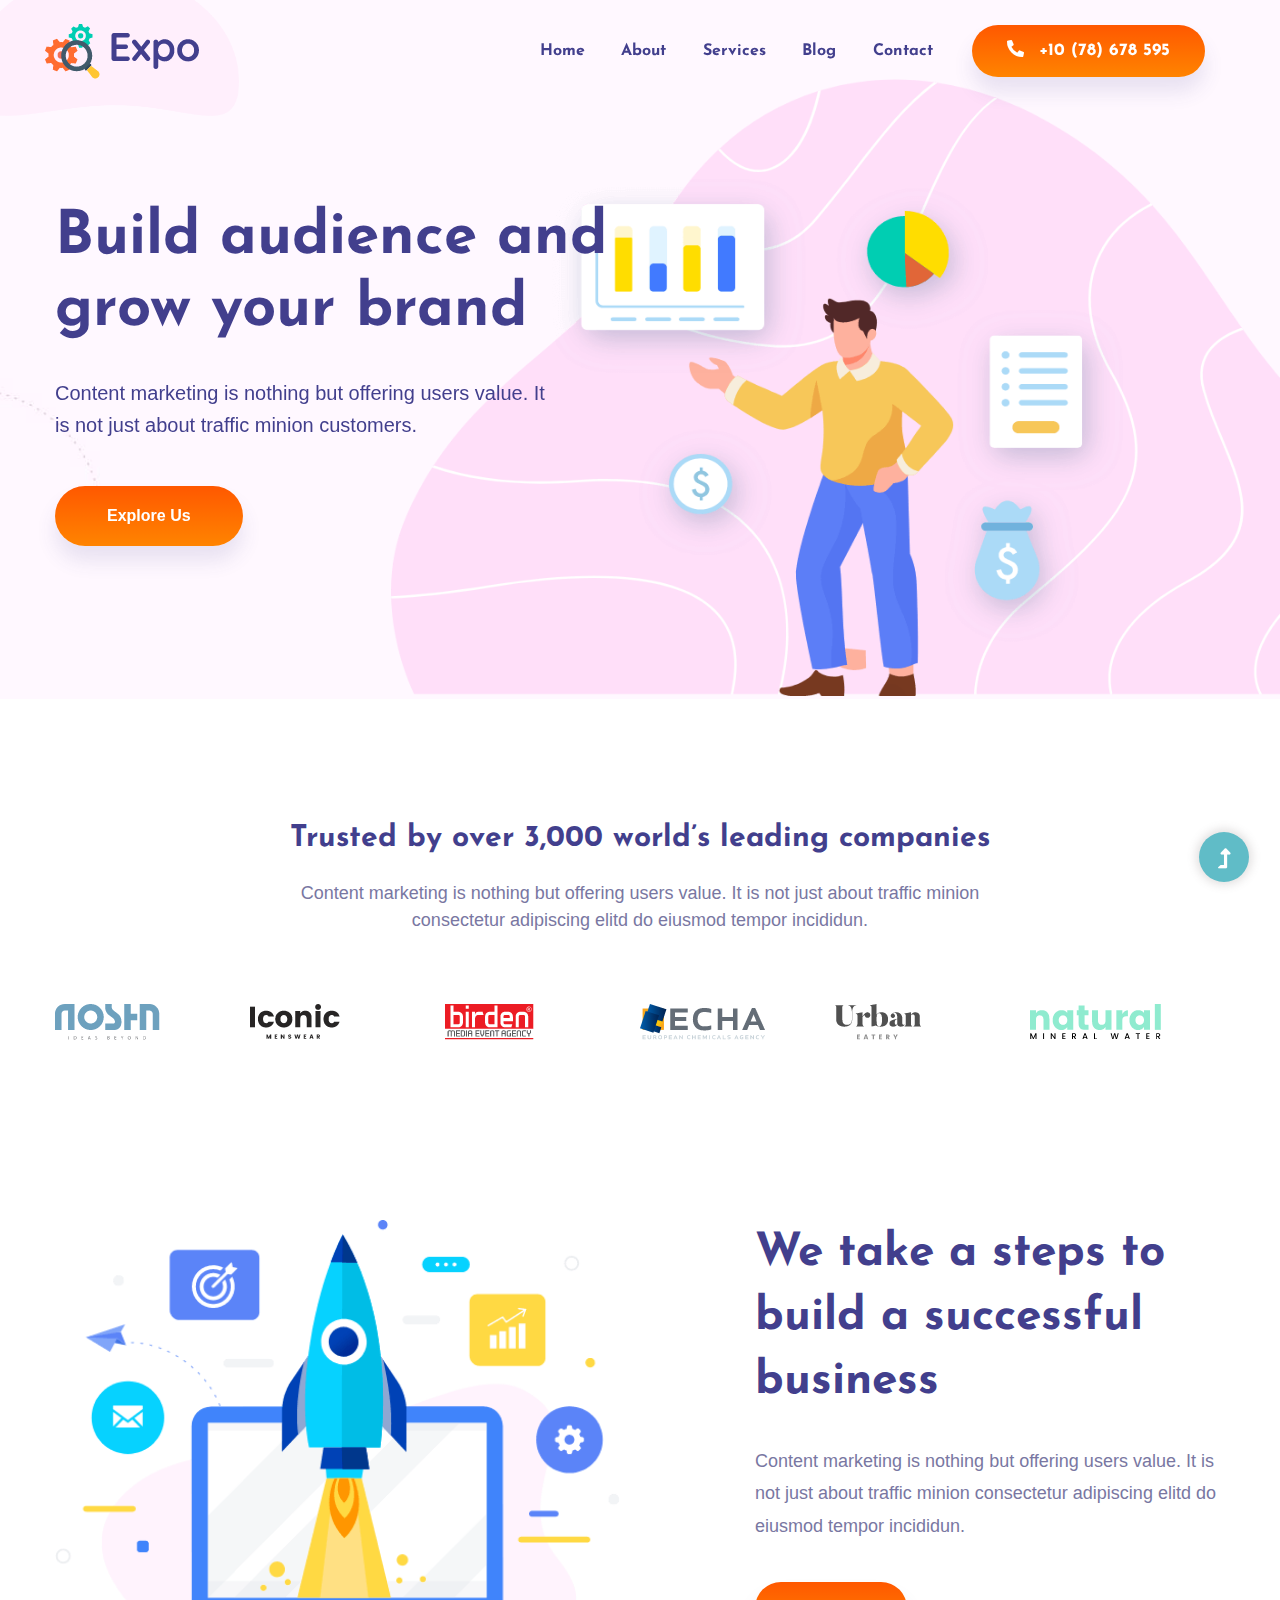
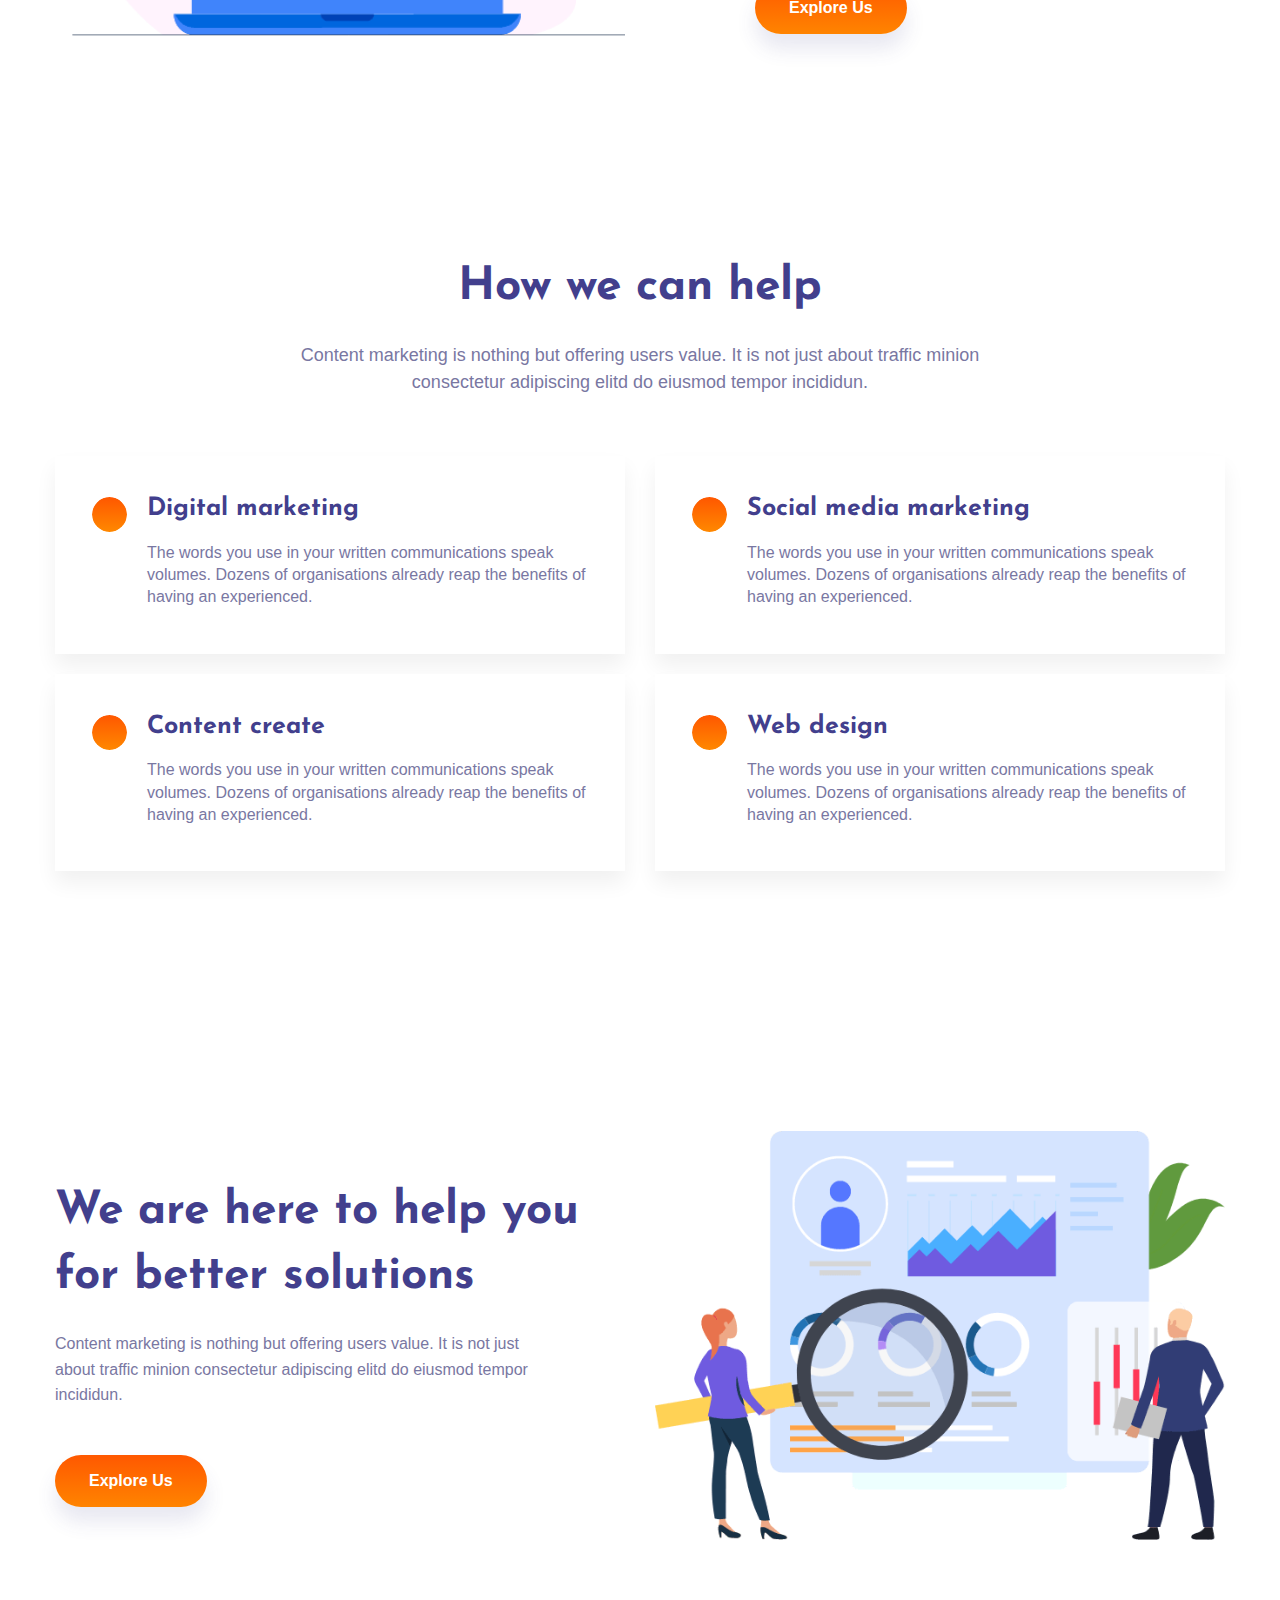
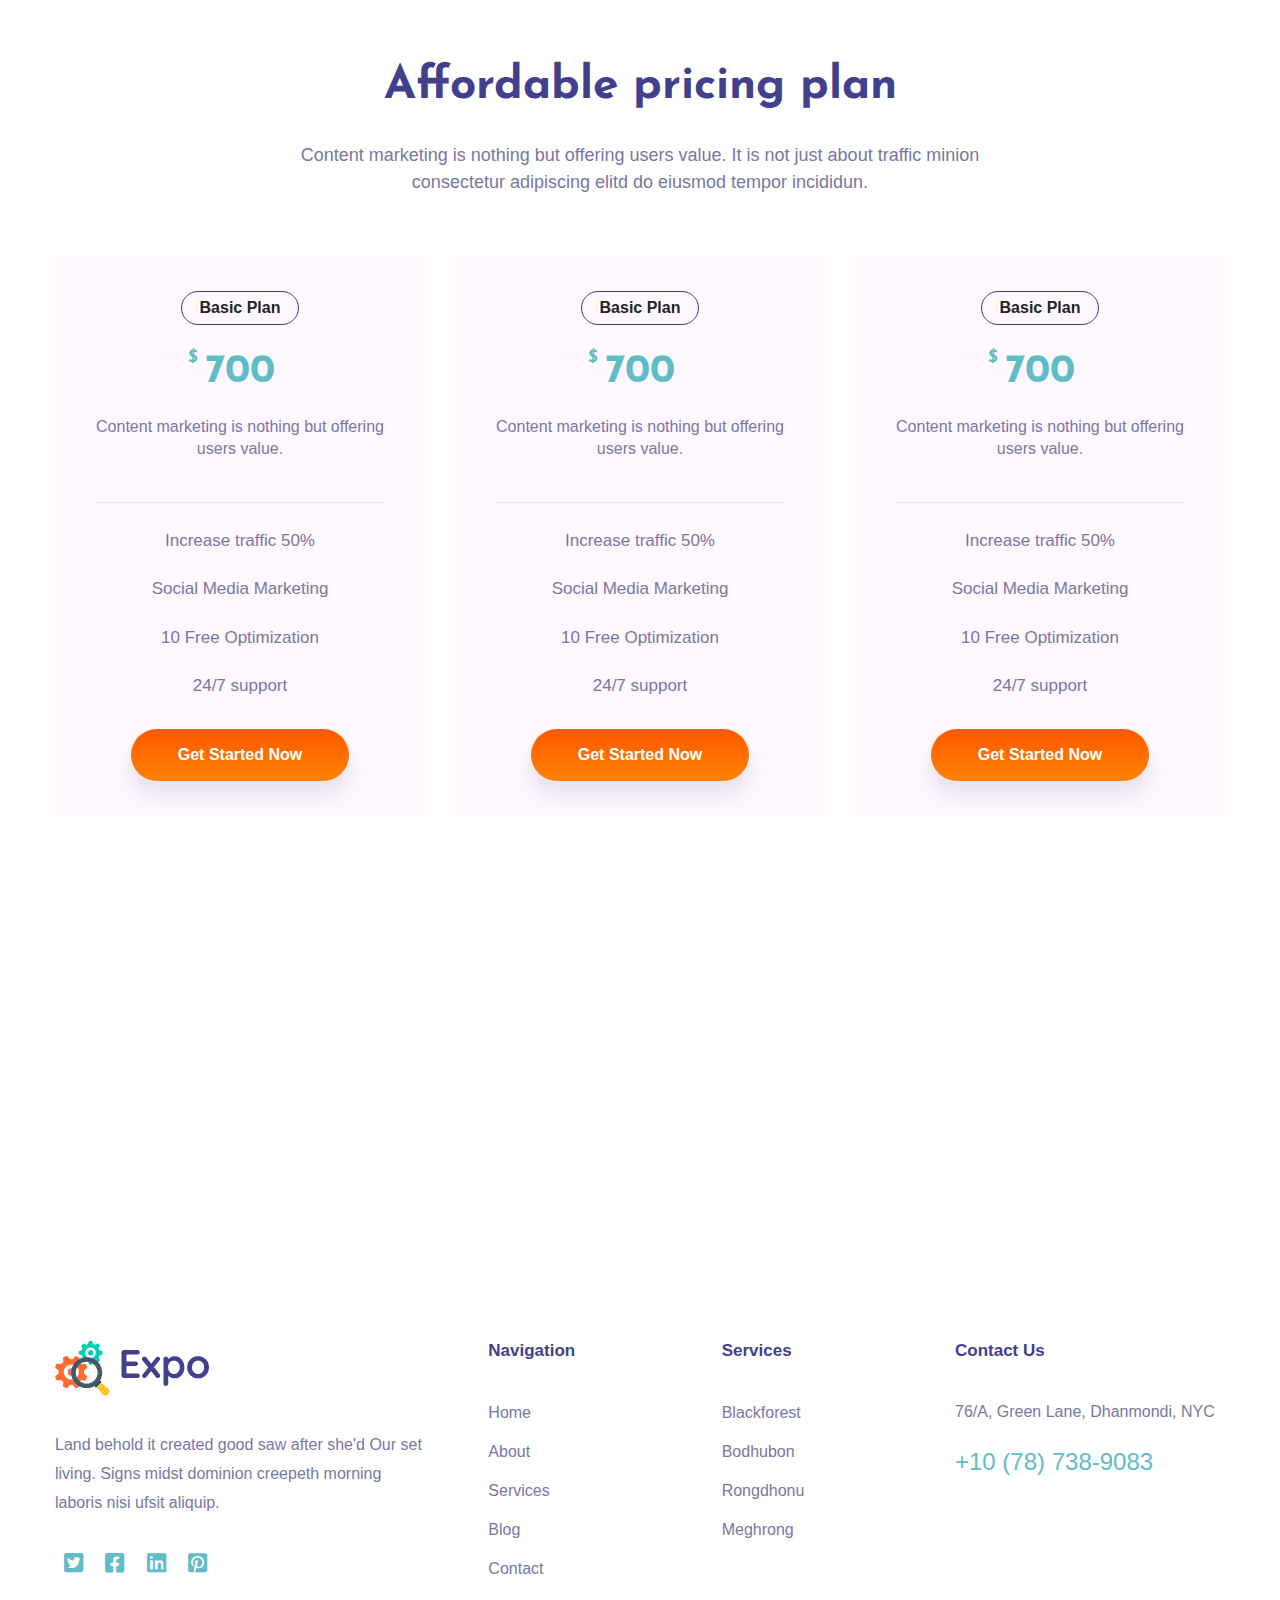
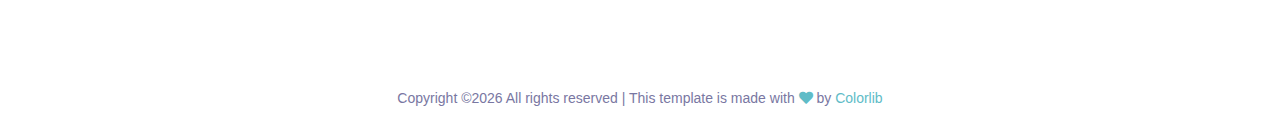
==== index.html @ b97eb723 "A7" ====
<!doctype html>
<html class="no-js" lang="zxx">

<!-- Mirrored from preview.colorlib.com/theme/expo/ by HTTrack Website Copier/3.x [XR&CO'2014], Sat, 12 Nov 2022 08:12:15 GMT -->
<head>
<meta charset="utf-8">
<meta http-equiv="x-ua-compatible" content="ie=edge">
<title>SEO HTML-5 Template</title>
<meta name="description" content="">
<meta name="viewport" content="width=device-width, initial-scale=1">
<link rel="manifest" href="site.html">
<link rel="shortcut icon" type="image/x-icon" href="assets/img/favicon.ico">

<link rel="stylesheet" href="assets/css/bootstrap.min.css">
<link rel="stylesheet" href="assets/css/owl.carousel.min.css">
<link rel="stylesheet" href="assets/css/slicknav.css">
<link rel="stylesheet" href="assets/css/animate.min.css">
<link rel="stylesheet" href="assets/css/magnific-popup.css">
<link rel="stylesheet" href="assets/css/fontawesome-all.min.css">
<link rel="stylesheet" href="assets/css/themify-icons.css">
<link rel="stylesheet" href="assets/css/slick.css">
<link rel="stylesheet" href="assets/css/nice-select.css">
<link rel="stylesheet" href="assets/css/style.css">
<script nonce="38a68545-60ed-4ebf-915b-8619ce684c89">(function(w,d){!function(e,f,g,h){e.zarazData=e.zarazData||{};e.zarazData.executed=[];e.zaraz={deferred:[],listeners:[]};e.zaraz.q=[];e.zaraz._f=function(i){return function(){var j=Array.prototype.slice.call(arguments);e.zaraz.q.push({m:i,a:j})}};for(const k of["track","set","debug"])e.zaraz[k]=e.zaraz._f(k);e.zaraz.init=()=>{var l=f.getElementsByTagName(h)[0],m=f.createElement(h),n=f.getElementsByTagName("title")[0];n&&(e.zarazData.t=f.getElementsByTagName("title")[0].text);e.zarazData.x=Math.random();e.zarazData.w=e.screen.width;e.zarazData.h=e.screen.height;e.zarazData.j=e.innerHeight;e.zarazData.e=e.innerWidth;e.zarazData.l=e.location.href;e.zarazData.r=f.referrer;e.zarazData.k=e.screen.colorDepth;e.zarazData.n=f.characterSet;e.zarazData.o=(new Date).getTimezoneOffset();if(e.dataLayer)for(const r of Object.entries(Object.entries(dataLayer).reduce(((s,t)=>({...s[1],...t[1]})))))zaraz.set(r[0],r[1],{scope:"page"});e.zarazData.q=[];for(;e.zaraz.q.length;){const u=e.zaraz.q.shift();e.zarazData.q.push(u)}m.defer=!0;for(const v of[localStorage,sessionStorage])Object.keys(v||{}).filter((x=>x.startsWith("_zaraz_"))).forEach((w=>{try{e.zarazData["z_"+w.slice(7)]=JSON.parse(v.getItem(w))}catch{e.zarazData["z_"+w.slice(7)]=v.getItem(w)}}));m.referrerPolicy="origin";m.src="../../cdn-cgi/zaraz/sd0d9.js?z="+btoa(encodeURIComponent(JSON.stringify(e.zarazData)));l.parentNode.insertBefore(m,l)};["complete","interactive"].includes(f.readyState)?zaraz.init():e.addEventListener("DOMContentLoaded",zaraz.init)}(w,d,0,"script");})(window,document);</script></head>
<body>
<header>
<div class="header-area header-transparent">
<div class="main-header header-sticky">
<div class="container-fluid">
<div class="row align-items-center">

<div class="col-xl-2 col-lg-2">
<div class="logo">
<a href="index-2.html"><img src="assets/img/logo/logo.png" alt=""></a>
</div>
</div>
<div class="col-xl-10 col-lg-10">
<div class="menu-wrapper d-flex align-items-center justify-content-end">

<div class="main-menu d-none d-lg-block">
<nav>
<ul id="navigation">
<li><a href="index-2.html">Home</a></li>
<li><a href="about.html">About</a></li>
<li><a href="services.html">Services</a></li>
<li><a href="#">Blog</a>
<ul class="submenu">
<li><a href="blog.html">Blog</a></li>
<li><a href="blog_details.html">Blog Details</a></li>
<li><a href="elements.html">Element</a></li>
</ul>
</li>
<li><a href="contact.html">Contact</a></li>

<li class="button-header">
<a href="#" class="header-btn"> <i class="fas fa-phone-alt"></i> +10 (78) 678 595</a>
</li>
</ul>
</nav>
</div>
</div>
</div>

<div class="col-12">
<div class="mobile_menu d-block d-lg-none"></div>
</div>
</div>
</div>
</div>
</div>
</header>
<main>

<div class="slider-area position-relative slider-bg1">
<div class="slider-active">

<div class="single-slider slider-height d-flex align-items-center">
<div class="container">
<div class="row">
<div class="col-xl-6 col-lg-7 col-md-8 col-sm-9">
<div class="hero__caption">
<h1 data-animation="fadeInUp" data-delay="0.2s">Build audience and grow your brand</h1>
<p data-animation="fadeInUp" data-delay="0.4s">Content marketing is nothing but offering users value.
It is not just about traffic minion customers.</p>
<a href="#" class="btn_10 hero-btn" data-animation="fadeInUp" data-delay="0.7s">Explore Us</a>
</div>
</div>
</div>
</div>
</div>
</div>
<div class="hero-img">
<img src="assets/img/hero/hero-img.png" alt="">
</div>
<div class="hero-shape">
<img src="assets/img/gallery/hero-shape.png" alt="">
</div>
</div>


<div class="brand-area section-padding">
<div class="container">
<div class="row justify-content-center">
<div class="col-xl-8 col-lg-9 ">

<div class="section-tittle section-tittle2  text-center mb-70">
<h2>Trusted by over 3,000 world’s leading companies</h2>
<p>Content marketing is nothing but offering users value. It is not just about traffic minion consectetur adipiscing elitd do eiusmod tempor incididun.</p>
</div>
</div>
</div>
</div>
<div class="container">
<div class="brand-active brand-border">
<div class="single-brand">
<img src="assets/img/gallery/brand1.png" alt="">
</div>
<div class="single-brand">
<img src="assets/img/gallery/brand2.png" alt="">
</div>
<div class="single-brand">
<img src="assets/img/gallery/brand3.png" alt="">
</div>
<div class="single-brand">
<img src="assets/img/gallery/brand4.png" alt="">
</div>
<div class="single-brand">
<img src="assets/img/gallery/brand5.png" alt="">
</div>
<div class="single-brand">
<img src="assets/img/gallery/brand6.png" alt="">
</div>
<div class="single-brand">
<img src="assets/img/gallery/brand4.png" alt="">
</div>
</div>
</div>
</div>


<div class="support-company-area top-padding2">
<div class="container">
<div class="row align-items-center justify-content-between">
<div class="col-xl-6 col-lg-6 col-md-10">
<div class="support-location-img">
<img src="assets/img/gallery/about.png" alt="">
</div>
</div>
<div class="col-xl-5 col-lg-6 col-md-10">
<div class="right-caption">

<div class="section-tittle  mb-30">
<h2>We take a steps to build a successful business</h2>
</div>
<div class="support-caption">
<p class="mb-40">Content marketing is nothing but offering users value. It
is not just about traffic minion consectetur adipiscing
elitd do eiusmod tempor incididun.</p>
<a href="about.html" class="btn_10">Explore Us</a>
</div>
</div>
</div>
</div>
</div>
</div>


<div class="feature-area section-img-bg2" data-background="assets/img/gallery/section_bg01.png">
<div class="container">
<div class="row align-items-center justify-content-center">
<div class="col-xl-8 col-lg-9 col-md-10 ">
<div class="section-tittle  text-center mb-60">
<h2>How we can help</h2>
<p>Content marketing is nothing but offering users value. It is not just about traffic minion consectetur adipiscing elitd do eiusmod tempor incididun.</p>
</div>
</div>
</div>
<div class="row">
<div class="col-xl-6 col-lg-6 col-md-6">
<div class="single-offers mb-20">
<div class="offers-cap">
<img src="assets/img/icon/check.svg" alt="">
<h3><a href="#">Digital marketing</a></h3>
<p>The words you use in your written communications speak volumes. Dozens of organisations already reap the
benefits of having an experienced.</p>
</div>
</div>
</div>
<div class="col-xl-6 col-lg-6 col-md-6">
<div class="single-offers mb-20">
<div class="offers-cap">
<img src="assets/img/icon/check.svg" alt="">
<h3><a href="#">Social media marketing</a></h3>
<p>The words you use in your written communications speak volumes. Dozens of organisations already reap the
benefits of having an experienced.</p>
</div>
</div>
</div>
<div class="col-xl-6 col-lg-6 col-md-6">
<div class="single-offers mb-20">
<div class="offers-cap">
<img src="assets/img/icon/check.svg" alt="">
<h3><a href="#">Content create</a></h3>
<p>The words you use in your written communications speak volumes. Dozens of organisations already reap the
benefits of having an experienced.</p>
</div>
</div>
</div>
<div class="col-xl-6 col-lg-6 col-md-6">
<div class="single-offers mb-20">
<div class="offers-cap">
<img src="assets/img/icon/check.svg" alt="">
<h3><a href="#">Web design</a></h3>
<p>The words you use in your written communications speak volumes. Dozens of organisations already reap the
benefits of having an experienced.</p>
</div>
</div>
</div>
</div>
</div>
</div>


<section class="project-us pb-padding section-padding">
<div class="container">
<div class="row align-items-center">
<div class="col-xl-6 col-lg-6 col-md-10">
<div class="project-caption">

<div class="section-tittle  mb-20">
<h2>We are here to help you for better solutions</h2>
</div>
<p class="project-cap-top">Content marketing is nothing but offering users value. It
is not just about traffic minion consectetur adipiscing
elitd do eiusmod tempor incididun. </p>
<a href="#" class="btn_10">Explore Us</a>
</div>
</div>
<div class="col-xl-6 col-lg-6 col-md-10 col-sm-10">
<div class="project-right-cap">
<div class="project-right-img">
<img src="assets/img/gallery/about2.png" alt="">
</div>
</div>
</div>
</div>
</div>
</section>


<section class="pricing-card-area fix bottom-padding">
<div class="container">
<div class="row justify-content-center">
<div class="col-xl-8 col-lg-7 col-md-10">
<div class="section-tittle  text-center mb-60">
<h2>Affordable pricing plan</h2>
<p>Content marketing is nothing but offering users value. It is not just about traffic minion consectetur adipiscing elitd do eiusmod tempor incididun.</p>
</div>
</div>
</div>
<div class="row">
<div class="col-xl-4 col-lg-4 col-md-6 col-sm-10">
<div class="single-card text-center mb-30">
<div class="card-top">
<span>Basic Plan</span>
</div>
<div class="card-mid">
<h4><span>$</span> 700</h4>
<p>Content marketing is nothing but offering users value.</p>
</div>
<div class="card-bottom">
<ul>
<li>Increase traffic 50%</li>
 <li>Social Media Marketing</li>
<li>10 Free Optimization</li>
<li> 24/7 support</li>
</ul>
<a href="#" class="btn_10 get-btn">Get Started Now</a>
</div>
</div>
</div>
<div class="col-xl-4 col-lg-4 col-md-6 col-sm-10">
<div class="single-card text-center mb-30">
<div class="card-top">
<span>Basic Plan</span>
</div>
<div class="card-mid">
<h4><span>$</span> 700</h4>
<p>Content marketing is nothing but offering users value.</p>
</div>
<div class="card-bottom">
<ul>
<li>Increase traffic 50%</li>
<li>Social Media Marketing</li>
<li>10 Free Optimization</li>
<li> 24/7 support</li>
</ul>
<a href="#" class="btn_10 get-btn">Get Started Now</a>
</div>
</div>
</div>
<div class="col-xl-4 col-lg-4 col-md-6 col-sm-10">
<div class="single-card text-center mb-30">
<div class="card-top">
<span>Basic Plan</span>
</div>
<div class="card-mid">
<h4><span>$</span> 700</h4>
<p>Content marketing is nothing but offering users value.</p>
</div>
<div class="card-bottom">
<ul>
<li>Increase traffic 50%</li>
<li>Social Media Marketing</li>
<li>10 Free Optimization</li>
<li> 24/7 support</li>
</ul>
<a href="#" class="btn_10 get-btn">Get Started Now</a>
</div>
</div>
</div>
</div>
</div>
</section>


<section class="wantToWork-area w-padding section-img-bg2" data-background="assets/img/gallery/section_bg02.jpg">
<div class="container">
<div class="row align-items-center justify-content-between">
<div class="col-xl-8 col-lg-9 col-md-8">
<div class="wants-wrapper">
<div class="wantToWork-caption wantToWork-caption2">
<h2>Let's talk about your project </h2>
<p>Content marketing is nothing but offering users value. It is not just about traffic minion
consectetur adipiscing elitd do eiusmod tempor incididun.</p>
</div>
</div>
</div>
<div class="col-xl-3 col-lg-3 col-md-4">
<a href="#" class="border-btn border-btn2 wantToWork-btn f-right">Start Talking</a>
</div>
</div>
</div>
</section>

</main>
<footer>
<div class="footer-wrapper">
<div class="footer-area footer-padding">
<div class="container">
<div class="row justify-content-between">
<div class="col-xl-4 col-lg-4 col-md-6 col-sm-8">
<div class="single-footer-caption mb-50">
<div class="single-footer-caption mb-30">

<div class="footer-logo mb-35">
<a href="index-2.html"><img src="assets/img/logo/logo2_footer.png" alt=""></a>
</div>
<div class="footer-tittle">
<div class="footer-pera">
<p>Land behold it created good saw after she'd Our set living. Signs midst dominion creepeth morning laboris nisi ufsit aliquip.</p>
</div>

<div class="footer-social">
<a href="#"><i class="fab fa-twitter-square"></i></a>
<a href="https://bit.ly/sai4ull"><i class="fab fa-facebook-square"></i></a>
<a href="#"><i class="fab fa-linkedin"></i></a>
<a href="#"><i class="fab fa-pinterest-square"></i></a>
</div>
</div>
</div>
</div>
</div>
<div class="col-xl-2 col-lg-2 col-md-4 col-sm-6">
<div class="single-footer-caption mb-50">
<div class="footer-tittle">
<h4>Navigation</h4>
<ul>
<li><a href="#">Home</a></li>
<li><a href="#">About</a></li>
<li><a href="#">Services</a></li>
<li><a href="#">Blog</a></li>
<li><a href="#">Contact</a></li>
</ul>
</div>
</div>
</div>
<div class="col-xl-2 col-lg-2 col-md-8 col-sm-6">
<div class="single-footer-caption mb-50">
<div class="footer-tittle">
<h4>Services</h4>
<ul>
<li><a href="#">Blackforest</a></li>
<li><a href="#">Bodhubon</a></li>
<li><a href="#">Rongdhonu</a></li>
<li><a href="#">Meghrong</a></li>
</ul>
</div>
</div>
</div>
<div class="col-xl-3 col-lg-3 col-md-4 col-sm-8">
<div class="single-footer-caption mb-50">
<div class="footer-tittle mb-20">
<h4>Contact Us</h4>
<p>76/A, Green Lane, Dhanmondi, NYC</p>
</div>
<ul class="mb-20">
<li class="number"><a href="#">+10 (78) 738-9083</a></li>
</ul>
</div>
</div>
</div>
</div>
</div>

<div class="footer-bottom-area">
<div class="container">
<div class="footer-border">
<div class="row">
<div class="col-xl-12 ">
<div class="footer-copy-right text-center">
<p>Copyright &copy;<script>document.write(new Date().getFullYear());</script> All rights reserved | This template is made with <i class="fa fa-heart color-danger" aria-hidden="true"></i> by <a href="https://colorlib.com/" target="_blank" rel="nofollow noopener">Colorlib</a></p>
</div>
</div>
</div>
</div>
</div>
</div>
</div>
</footer>

<div id="back-top">
<a title="Go to Top" href="#"> <i class="fas fa-level-up-alt"></i></a>
</div>


<script src="assets/js/vendor/modernizr-3.5.0.min.js"></script>
<script src="assets/js/vendor/jquery-1.12.4.min.js"></script>
<script src="assets/js/popper.min.js"></script>
<script src="assets/js/bootstrap.min.js"></script>

<script src="assets/js/owl.carousel.min.js"></script>
<script src="assets/js/slick.min.js"></script>

<script src="assets/js/wow.min.js"></script>
<script src="assets/js/jquery.magnific-popup.js"></script>
<script src="assets/js/jquery.slicknav.min.js"></script>

<script src="assets/js/jquery.counterup.min.js"></script>
<script src="assets/js/waypoints.min.js"></script>
<script src="assets/js/jquery.nice-select.min.js"></script>

<script src="assets/js/contact.js"></script>
<script src="assets/js/jquery.form.js"></script>
<script src="assets/js/jquery.validate.min.js"></script>
<script src="assets/js/mail-script.js"></script>
<script src="assets/js/jquery.ajaxchimp.min.js"></script>

<script src="assets/js/plugins.js"></script>
<script src="assets/js/main.js"></script>

<script async src="https://www.googletagmanager.com/gtag/js?id=UA-23581568-13"></script>
<script>
  window.dataLayer = window.dataLayer || [];
  function gtag(){dataLayer.push(arguments);}
  gtag('js', new Date());

  gtag('config', 'UA-23581568-13');
</script>
<script defer src="https://static.cloudflareinsights.com/beacon.min.js/vaafb692b2aea4879b33c060e79fe94621666317369993" integrity="sha512-0ahDYl866UMhKuYcW078ScMalXqtFJggm7TmlUtp0UlD4eQk0Ixfnm5ykXKvGJNFjLMoortdseTfsRT8oCfgGA==" data-cf-beacon='{"rayId":"768dcd353a622e04","token":"cd0b4b3a733644fc843ef0b185f98241","version":"2022.11.0","si":100}' crossorigin="anonymous"></script>
</body>

<!-- Mirrored from preview.colorlib.com/theme/expo/ by HTTrack Website Copier/3.x [XR&CO'2014], Sat, 12 Nov 2022 08:12:37 GMT -->
</html>
---- assets/css/themify-icons.css ----
@font-face {
	font-family: 'themify';
	src:url('../fonts/themify9f24.eot?-fvbane');


	src:url('../fonts/themifyd41d.eot?#iefix-fvbane') format('embedded-opentype'),
		url('../fonts/themify9f24.woff?-fvbane') format('woff'),
		url('../fonts/themify9f24.ttf?-fvbane') format('truetype'),
		url('../fonts/themify9f24.svg?-fvbane#themify') format('svg');
	font-weight: normal;
	font-style: normal;
}

[class^="ti-"], [class*=" ti-"] {
	font-family: 'themify';
	speak: none;
	font-style: normal;
	font-weight: normal;
	font-variant: normal;
	text-transform: none;
	line-height: 1;

	/* Better Font Rendering =========== */
	-webkit-font-smoothing: antialiased;
	-moz-osx-font-smoothing: grayscale;
}
.ti-tablet:before {
	content: "\e609";
}
.ti-search:before {
	content: "\e610";
}
.ti-arrow-right:before {
	content: "\e628";
}
.ti-arrow-left:before {
	content: "\e629";
}
.ti-angle-right:before {
	content: "\e649";
}
.ti-angle-left:before {
	content: "\e64a";
}
.ti-arrow-top-right:before {
	content: "\e65a";
}
.ti-arrow-top-left:before {
	content: "\e65b";
}
.ti-home:before {
	content: "\e69b";
}
.ti-email:before {
	content: "\e75a";
}
---- assets/css/nice-select.css ----
.nice-select {
  -webkit-tap-highlight-color: transparent;
  background-color: #fff;
  border-radius: 5px;
  border: solid 1px #e8e8e8;
  box-sizing: border-box;
  clear: both;
  cursor: pointer;
  display: block;
  float: left;
  font-family: inherit;
  font-size: 14px;
  font-weight: normal;
  height: 42px;
  line-height: 40px;
  outline: none;
  padding-left: 18px;
  padding-right: 30px;
  position: relative;
  text-align: left !important;
  -webkit-transition: all 0.2s ease-in-out;
  transition: all 0.2s ease-in-out;
  -webkit-user-select: none;
     -moz-user-select: none;
      -ms-user-select: none;
          user-select: none;
  white-space: nowrap;
  width: auto; }
  .nice-select:hover {
    border-color: #dbdbdb; }
  .nice-select:active, .nice-select.open, .nice-select:focus {
    border-color: #999; }
  .nice-select:after {
    border-bottom: 2px solid #999;
    border-right: 2px solid #999;
    content: '';
    display: block;
    height: 5px;
    margin-top: -4px;
    pointer-events: none;
    position: absolute;
    right: 12px;
    top: 50%;
    -webkit-transform-origin: 66% 66%;
        -ms-transform-origin: 66% 66%;
            transform-origin: 66% 66%;
    -webkit-transform: rotate(45deg);
        -ms-transform: rotate(45deg);
            transform: rotate(45deg);
    -webkit-transition: all 0.15s ease-in-out;
    transition: all 0.15s ease-in-out;
    width: 5px; }
  .nice-select.open:after {
    -webkit-transform: rotate(-135deg);
        -ms-transform: rotate(-135deg);
            transform: rotate(-135deg); }
  .nice-select.open .list {
    opacity: 1;
    pointer-events: auto;
    -webkit-transform: scale(1) translateY(0);
        -ms-transform: scale(1) translateY(0);
            transform: scale(1) translateY(0); }
  .nice-select.disabled {
    border-color: #ededed;
    color: #999;
    pointer-events: none; }
    .nice-select.disabled:after {
      border-color: #cccccc; }
  .nice-select.right {
    float: right; }
    .nice-select.right .list {
      left: auto;
      right: 0; }
  .nice-select.small {
    font-size: 12px;
    height: 36px;
    line-height: 34px; }
    .nice-select.small:after {
      height: 4px;
      width: 4px; }
    .nice-select.small .option {
      line-height: 34px;
      min-height: 34px; }
  .nice-select .list {
    background-color: #fff;
    border-radius: 5px;
    box-shadow: 0 0 0 1px rgba(68, 68, 68, 0.11);
    box-sizing: border-box;
    margin-top: 4px;
    opacity: 0;
    overflow: hidden;
    padding: 0;
    pointer-events: none;
    position: absolute;
    top: 100%;
    left: 0;
    -webkit-transform-origin: 50% 0;
        -ms-transform-origin: 50% 0;
            transform-origin: 50% 0;
    -webkit-transform: scale(0.75) translateY(-21px);
        -ms-transform: scale(0.75) translateY(-21px);
            transform: scale(0.75) translateY(-21px);
    -webkit-transition: all 0.2s cubic-bezier(0.5, 0, 0, 1.25), opacity 0.15s ease-out;
    transition: all 0.2s cubic-bezier(0.5, 0, 0, 1.25), opacity 0.15s ease-out;
    z-index: 9; }
    .nice-select .list:hover .option:not(:hover) {
      background-color: transparent !important; }
  .nice-select .option {
    cursor: pointer;
    font-weight: 400;
    line-height: 40px;
    list-style: none;
    min-height: 40px;
    outline: none;
    padding-left: 18px;
    padding-right: 29px;
    text-align: left;
    -webkit-transition: all 0.2s;
    transition: all 0.2s; }
    .nice-select .option:hover, .nice-select .option.focus, .nice-select .option.selected.focus {
      background-color: #f6f6f6; }
    .nice-select .option.selected {
      font-weight: bold; }
    .nice-select .option.disabled {
      background-color: transparent;
      color: #999;
      cursor: default; }

.no-csspointerevents .nice-select .list {
  display: none; }

.no-csspointerevents .nice-select.open .list {
  display: block; }
---- assets/css/style.css ----
/* Theme Description
-------------------------------------------------

	  Theme Name:
	  Author:
	  Support:
	  Description:
	  Version:
	  
------------------------------------------------- 
*/
/* CSS Index
-------------------------------------------------

	1. Theme default css
	2. header
	3. slider
	4. about-area
	5. features-box
	6. department
	7. team
	8. video-area
	9. counter
	10. footer

-------------------------------------------------
*/
/*--------------- ---- Responsive --------------------------*/
/*-------------   Color Variable  --------------*/
@import url("https://fonts.googleapis.com/css2?family=Josefin+Sans:wght@300;400;500;600;700&amp;family=Roboto:wght@300;400;500;700;900&amp;display=swap");
/* line 38, C:/Users/HP/Desktop/11_November/317.SEO/SEO_Template/assets/scss/_color.scss */

/* line 41, C:/Users/HP/Desktop/11_November/317.SEO/SEO_Template/assets/scss/_color.scss */

/* line 44, C:/Users/HP/Desktop/11_November/317.SEO/SEO_Template/assets/scss/_color.scss */

/*-------------Color include--------------*/
/*-- Background color---*/
/* line 65, C:/Users/HP/Desktop/11_November/317.SEO/SEO_Template/assets/scss/_color.scss */

/* line 68, C:/Users/HP/Desktop/11_November/317.SEO/SEO_Template/assets/scss/_color.scss */

/* line 71, C:/Users/HP/Desktop/11_November/317.SEO/SEO_Template/assets/scss/_color.scss */

/* line 74, C:/Users/HP/Desktop/11_November/317.SEO/SEO_Template/assets/scss/_color.scss */

/* line 77, C:/Users/HP/Desktop/11_November/317.SEO/SEO_Template/assets/scss/_color.scss */

/* line 80, C:/Users/HP/Desktop/11_November/317.SEO/SEO_Template/assets/scss/_color.scss */

/*--- color------*/
/* line 86, C:/Users/HP/Desktop/11_November/317.SEO/SEO_Template/assets/scss/_color.scss */

/* line 89, C:/Users/HP/Desktop/11_November/317.SEO/SEO_Template/assets/scss/_color.scss */

/* line 92, C:/Users/HP/Desktop/11_November/317.SEO/SEO_Template/assets/scss/_color.scss */

/* line 50, C:/Users/HP/Desktop/11_November/317.SEO/SEO_Template/assets/scss/_variables.scss */
.boxed-btn {
  background: #fff;
  color: #60bcc7 !important;
  display: inline-block;
  padding: 18px 44px;
  font-family: "Josefin Sans", sans-serif;
  font-size: 14px;
  font-weight: 400;
  border: 0;
  border: 1px solid #60bcc7;
  letter-spacing: 3px;
  text-align: center;
  color: #60bcc7;
  text-transform: uppercase;
  cursor: pointer;
}

/* line 67, C:/Users/HP/Desktop/11_November/317.SEO/SEO_Template/assets/scss/_variables.scss */
.boxed-btn:hover {
  background: #60bcc7;
  color: #fff !important;
  border: 1px solid #60bcc7;
}

/* line 72, C:/Users/HP/Desktop/11_November/317.SEO/SEO_Template/assets/scss/_variables.scss */
.boxed-btn:focus {
  outline: none;
}

/* line 75, C:/Users/HP/Desktop/11_November/317.SEO/SEO_Template/assets/scss/_variables.scss */

/*--
    - Overlay
------------------------------------------*/
/* line 4, C:/Users/HP/Desktop/11_November/317.SEO/SEO_Template/assets/scss/_overlay.scss */

/* line 9, C:/Users/HP/Desktop/11_November/317.SEO/SEO_Template/assets/scss/_overlay.scss */

/*-- Overlay Opacity --*/
/* line 22, C:/Users/HP/Desktop/11_November/317.SEO/SEO_Template/assets/scss/_overlay.scss */

/* line 27, C:/Users/HP/Desktop/11_November/317.SEO/SEO_Template/assets/scss/_overlay.scss */

/* line 32, C:/Users/HP/Desktop/11_November/317.SEO/SEO_Template/assets/scss/_overlay.scss */

/* line 37, C:/Users/HP/Desktop/11_November/317.SEO/SEO_Template/assets/scss/_overlay.scss */

/* line 42, C:/Users/HP/Desktop/11_November/317.SEO/SEO_Template/assets/scss/_overlay.scss */

/* line 47, C:/Users/HP/Desktop/11_November/317.SEO/SEO_Template/assets/scss/_overlay.scss */

/* line 52, C:/Users/HP/Desktop/11_November/317.SEO/SEO_Template/assets/scss/_overlay.scss */

/* line 57, C:/Users/HP/Desktop/11_November/317.SEO/SEO_Template/assets/scss/_overlay.scss */

/* line 62, C:/Users/HP/Desktop/11_November/317.SEO/SEO_Template/assets/scss/_overlay.scss */

/* 1. Theme default css */
/* line 5, C:/Users/HP/Desktop/11_November/317.SEO/SEO_Template/assets/scss/_common.scss */
body {
  font-family: "Roboto", sans-serif;
  font-weight: normal;
  font-style: normal;
  font-size: 16px;
}

/* line 11, C:/Users/HP/Desktop/11_November/317.SEO/SEO_Template/assets/scss/_common.scss */
h1,
h2,
h3,
h4,
h5,
h6 {
  font-family: "Josefin Sans", sans-serif;
  color: #423F8D;
  margin-top: 0px;
  font-style: normal;
  font-weight: 500;
  text-transform: normal;
}

/* line 25, C:/Users/HP/Desktop/11_November/317.SEO/SEO_Template/assets/scss/_common.scss */
p {
  font-family: "Roboto", sans-serif;
  color: #7977A2;
  font-size: 16px;
  line-height: 30px;
  margin-bottom: 15px;
  font-weight: normal;
  line-height: 1.4;
}

/* line 36, C:/Users/HP/Desktop/11_November/317.SEO/SEO_Template/assets/scss/_common.scss */

/* line 39, C:/Users/HP/Desktop/11_November/317.SEO/SEO_Template/assets/scss/_common.scss */
.f-right {
  float: right;
}

/* line 42, C:/Users/HP/Desktop/11_November/317.SEO/SEO_Template/assets/scss/_common.scss */
.fix {
  overflow: hidden;
}

/* line 45, C:/Users/HP/Desktop/11_November/317.SEO/SEO_Template/assets/scss/_common.scss */
.clear {
  clear: both;
}

/*-- Margin Bottom --*/
/* line 52, C:/Users/HP/Desktop/11_November/317.SEO/SEO_Template/assets/scss/_common.scss */
.mb-5 {
  margin-bottom: 5px;
}

/* line 52, C:/Users/HP/Desktop/11_November/317.SEO/SEO_Template/assets/scss/_common.scss */

/* line 52, C:/Users/HP/Desktop/11_November/317.SEO/SEO_Template/assets/scss/_common.scss */

/* line 52, C:/Users/HP/Desktop/11_November/317.SEO/SEO_Template/assets/scss/_common.scss */
.mb-20 {
  margin-bottom: 20px;
}

/* line 52, C:/Users/HP/Desktop/11_November/317.SEO/SEO_Template/assets/scss/_common.scss */

/* line 52, C:/Users/HP/Desktop/11_November/317.SEO/SEO_Template/assets/scss/_common.scss */
.mb-30 {
  margin-bottom: 30px;
}

/* line 52, C:/Users/HP/Desktop/11_November/317.SEO/SEO_Template/assets/scss/_common.scss */
.mb-35 {
  margin-bottom: 35px;
}

/* line 52, C:/Users/HP/Desktop/11_November/317.SEO/SEO_Template/assets/scss/_common.scss */
.mb-40 {
  margin-bottom: 40px;
}

/* line 52, C:/Users/HP/Desktop/11_November/317.SEO/SEO_Template/assets/scss/_common.scss */

/* line 52, C:/Users/HP/Desktop/11_November/317.SEO/SEO_Template/assets/scss/_common.scss */
.mb-50 {
  margin-bottom: 50px;
}

/* line 52, C:/Users/HP/Desktop/11_November/317.SEO/SEO_Template/assets/scss/_common.scss */

/* line 52, C:/Users/HP/Desktop/11_November/317.SEO/SEO_Template/assets/scss/_common.scss */
.mb-60 {
  margin-bottom: 60px;
}

/* line 52, C:/Users/HP/Desktop/11_November/317.SEO/SEO_Template/assets/scss/_common.scss */

/* line 52, C:/Users/HP/Desktop/11_November/317.SEO/SEO_Template/assets/scss/_common.scss */
.mb-70 {
  margin-bottom: 70px;
}

/* line 52, C:/Users/HP/Desktop/11_November/317.SEO/SEO_Template/assets/scss/_common.scss */

/* line 52, C:/Users/HP/Desktop/11_November/317.SEO/SEO_Template/assets/scss/_common.scss */

/* line 52, C:/Users/HP/Desktop/11_November/317.SEO/SEO_Template/assets/scss/_common.scss */

/* line 52, C:/Users/HP/Desktop/11_November/317.SEO/SEO_Template/assets/scss/_common.scss */

/* line 52, C:/Users/HP/Desktop/11_November/317.SEO/SEO_Template/assets/scss/_common.scss */

/* line 52, C:/Users/HP/Desktop/11_November/317.SEO/SEO_Template/assets/scss/_common.scss */

/* line 52, C:/Users/HP/Desktop/11_November/317.SEO/SEO_Template/assets/scss/_common.scss */

/* line 52, C:/Users/HP/Desktop/11_November/317.SEO/SEO_Template/assets/scss/_common.scss */

/* line 52, C:/Users/HP/Desktop/11_November/317.SEO/SEO_Template/assets/scss/_common.scss */

/* line 52, C:/Users/HP/Desktop/11_November/317.SEO/SEO_Template/assets/scss/_common.scss */

/* line 52, C:/Users/HP/Desktop/11_November/317.SEO/SEO_Template/assets/scss/_common.scss */

/* line 52, C:/Users/HP/Desktop/11_November/317.SEO/SEO_Template/assets/scss/_common.scss */

/* line 52, C:/Users/HP/Desktop/11_November/317.SEO/SEO_Template/assets/scss/_common.scss */

/* line 52, C:/Users/HP/Desktop/11_November/317.SEO/SEO_Template/assets/scss/_common.scss */

/* line 52, C:/Users/HP/Desktop/11_November/317.SEO/SEO_Template/assets/scss/_common.scss */

/* line 52, C:/Users/HP/Desktop/11_November/317.SEO/SEO_Template/assets/scss/_common.scss */

/* line 52, C:/Users/HP/Desktop/11_November/317.SEO/SEO_Template/assets/scss/_common.scss */

/* line 52, C:/Users/HP/Desktop/11_November/317.SEO/SEO_Template/assets/scss/_common.scss */

/* line 52, C:/Users/HP/Desktop/11_November/317.SEO/SEO_Template/assets/scss/_common.scss */

/* line 52, C:/Users/HP/Desktop/11_November/317.SEO/SEO_Template/assets/scss/_common.scss */

/* line 52, C:/Users/HP/Desktop/11_November/317.SEO/SEO_Template/assets/scss/_common.scss */

/* line 52, C:/Users/HP/Desktop/11_November/317.SEO/SEO_Template/assets/scss/_common.scss */

/* line 52, C:/Users/HP/Desktop/11_November/317.SEO/SEO_Template/assets/scss/_common.scss */

/* line 52, C:/Users/HP/Desktop/11_November/317.SEO/SEO_Template/assets/scss/_common.scss */

/* line 52, C:/Users/HP/Desktop/11_November/317.SEO/SEO_Template/assets/scss/_common.scss */

/* line 52, C:/Users/HP/Desktop/11_November/317.SEO/SEO_Template/assets/scss/_common.scss */

/*-- Margin Left --*/
/* line 56, C:/Users/HP/Desktop/11_November/317.SEO/SEO_Template/assets/scss/_common.scss */

/* line 56, C:/Users/HP/Desktop/11_November/317.SEO/SEO_Template/assets/scss/_common.scss */

/* line 56, C:/Users/HP/Desktop/11_November/317.SEO/SEO_Template/assets/scss/_common.scss */

/* line 56, C:/Users/HP/Desktop/11_November/317.SEO/SEO_Template/assets/scss/_common.scss */

/* line 56, C:/Users/HP/Desktop/11_November/317.SEO/SEO_Template/assets/scss/_common.scss */

/* line 56, C:/Users/HP/Desktop/11_November/317.SEO/SEO_Template/assets/scss/_common.scss */

/* line 56, C:/Users/HP/Desktop/11_November/317.SEO/SEO_Template/assets/scss/_common.scss */

/* line 56, C:/Users/HP/Desktop/11_November/317.SEO/SEO_Template/assets/scss/_common.scss */

/* line 56, C:/Users/HP/Desktop/11_November/317.SEO/SEO_Template/assets/scss/_common.scss */

/* line 56, C:/Users/HP/Desktop/11_November/317.SEO/SEO_Template/assets/scss/_common.scss */

/* line 56, C:/Users/HP/Desktop/11_November/317.SEO/SEO_Template/assets/scss/_common.scss */

/* line 56, C:/Users/HP/Desktop/11_November/317.SEO/SEO_Template/assets/scss/_common.scss */

/* line 56, C:/Users/HP/Desktop/11_November/317.SEO/SEO_Template/assets/scss/_common.scss */

/* line 56, C:/Users/HP/Desktop/11_November/317.SEO/SEO_Template/assets/scss/_common.scss */

/* line 56, C:/Users/HP/Desktop/11_November/317.SEO/SEO_Template/assets/scss/_common.scss */

/* line 56, C:/Users/HP/Desktop/11_November/317.SEO/SEO_Template/assets/scss/_common.scss */

/* line 56, C:/Users/HP/Desktop/11_November/317.SEO/SEO_Template/assets/scss/_common.scss */

/* line 56, C:/Users/HP/Desktop/11_November/317.SEO/SEO_Template/assets/scss/_common.scss */

/* line 56, C:/Users/HP/Desktop/11_November/317.SEO/SEO_Template/assets/scss/_common.scss */

/* line 56, C:/Users/HP/Desktop/11_November/317.SEO/SEO_Template/assets/scss/_common.scss */

/* line 56, C:/Users/HP/Desktop/11_November/317.SEO/SEO_Template/assets/scss/_common.scss */

/* line 56, C:/Users/HP/Desktop/11_November/317.SEO/SEO_Template/assets/scss/_common.scss */

/* line 56, C:/Users/HP/Desktop/11_November/317.SEO/SEO_Template/assets/scss/_common.scss */

/* line 56, C:/Users/HP/Desktop/11_November/317.SEO/SEO_Template/assets/scss/_common.scss */

/* line 56, C:/Users/HP/Desktop/11_November/317.SEO/SEO_Template/assets/scss/_common.scss */

/* line 56, C:/Users/HP/Desktop/11_November/317.SEO/SEO_Template/assets/scss/_common.scss */

/* line 56, C:/Users/HP/Desktop/11_November/317.SEO/SEO_Template/assets/scss/_common.scss */

/* line 56, C:/Users/HP/Desktop/11_November/317.SEO/SEO_Template/assets/scss/_common.scss */

/* line 56, C:/Users/HP/Desktop/11_November/317.SEO/SEO_Template/assets/scss/_common.scss */

/* line 56, C:/Users/HP/Desktop/11_November/317.SEO/SEO_Template/assets/scss/_common.scss */

/* line 56, C:/Users/HP/Desktop/11_November/317.SEO/SEO_Template/assets/scss/_common.scss */

/* line 56, C:/Users/HP/Desktop/11_November/317.SEO/SEO_Template/assets/scss/_common.scss */

/* line 56, C:/Users/HP/Desktop/11_November/317.SEO/SEO_Template/assets/scss/_common.scss */

/* line 56, C:/Users/HP/Desktop/11_November/317.SEO/SEO_Template/assets/scss/_common.scss */

/* line 56, C:/Users/HP/Desktop/11_November/317.SEO/SEO_Template/assets/scss/_common.scss */

/* line 56, C:/Users/HP/Desktop/11_November/317.SEO/SEO_Template/assets/scss/_common.scss */

/* line 56, C:/Users/HP/Desktop/11_November/317.SEO/SEO_Template/assets/scss/_common.scss */

/* line 56, C:/Users/HP/Desktop/11_November/317.SEO/SEO_Template/assets/scss/_common.scss */

/* line 56, C:/Users/HP/Desktop/11_November/317.SEO/SEO_Template/assets/scss/_common.scss */

/* line 56, C:/Users/HP/Desktop/11_November/317.SEO/SEO_Template/assets/scss/_common.scss */

/*-- Margin Right --*/
/* line 61, C:/Users/HP/Desktop/11_November/317.SEO/SEO_Template/assets/scss/_common.scss */

/* line 61, C:/Users/HP/Desktop/11_November/317.SEO/SEO_Template/assets/scss/_common.scss */

/* line 61, C:/Users/HP/Desktop/11_November/317.SEO/SEO_Template/assets/scss/_common.scss */

/* line 61, C:/Users/HP/Desktop/11_November/317.SEO/SEO_Template/assets/scss/_common.scss */

/* line 61, C:/Users/HP/Desktop/11_November/317.SEO/SEO_Template/assets/scss/_common.scss */

/* line 61, C:/Users/HP/Desktop/11_November/317.SEO/SEO_Template/assets/scss/_common.scss */

/* line 61, C:/Users/HP/Desktop/11_November/317.SEO/SEO_Template/assets/scss/_common.scss */

/* line 61, C:/Users/HP/Desktop/11_November/317.SEO/SEO_Template/assets/scss/_common.scss */

/* line 61, C:/Users/HP/Desktop/11_November/317.SEO/SEO_Template/assets/scss/_common.scss */

/* line 61, C:/Users/HP/Desktop/11_November/317.SEO/SEO_Template/assets/scss/_common.scss */

/* line 61, C:/Users/HP/Desktop/11_November/317.SEO/SEO_Template/assets/scss/_common.scss */

/* line 61, C:/Users/HP/Desktop/11_November/317.SEO/SEO_Template/assets/scss/_common.scss */

/* line 61, C:/Users/HP/Desktop/11_November/317.SEO/SEO_Template/assets/scss/_common.scss */

/* line 61, C:/Users/HP/Desktop/11_November/317.SEO/SEO_Template/assets/scss/_common.scss */

/* line 61, C:/Users/HP/Desktop/11_November/317.SEO/SEO_Template/assets/scss/_common.scss */

/* line 61, C:/Users/HP/Desktop/11_November/317.SEO/SEO_Template/assets/scss/_common.scss */

/* line 61, C:/Users/HP/Desktop/11_November/317.SEO/SEO_Template/assets/scss/_common.scss */

/* line 61, C:/Users/HP/Desktop/11_November/317.SEO/SEO_Template/assets/scss/_common.scss */

/* line 61, C:/Users/HP/Desktop/11_November/317.SEO/SEO_Template/assets/scss/_common.scss */

/* line 61, C:/Users/HP/Desktop/11_November/317.SEO/SEO_Template/assets/scss/_common.scss */

/* line 61, C:/Users/HP/Desktop/11_November/317.SEO/SEO_Template/assets/scss/_common.scss */

/* line 61, C:/Users/HP/Desktop/11_November/317.SEO/SEO_Template/assets/scss/_common.scss */

/* line 61, C:/Users/HP/Desktop/11_November/317.SEO/SEO_Template/assets/scss/_common.scss */

/* line 61, C:/Users/HP/Desktop/11_November/317.SEO/SEO_Template/assets/scss/_common.scss */

/* line 61, C:/Users/HP/Desktop/11_November/317.SEO/SEO_Template/assets/scss/_common.scss */

/* line 61, C:/Users/HP/Desktop/11_November/317.SEO/SEO_Template/assets/scss/_common.scss */

/* line 61, C:/Users/HP/Desktop/11_November/317.SEO/SEO_Template/assets/scss/_common.scss */

/* line 61, C:/Users/HP/Desktop/11_November/317.SEO/SEO_Template/assets/scss/_common.scss */

/* line 61, C:/Users/HP/Desktop/11_November/317.SEO/SEO_Template/assets/scss/_common.scss */

/* line 61, C:/Users/HP/Desktop/11_November/317.SEO/SEO_Template/assets/scss/_common.scss */

/* line 61, C:/Users/HP/Desktop/11_November/317.SEO/SEO_Template/assets/scss/_common.scss */

/* line 61, C:/Users/HP/Desktop/11_November/317.SEO/SEO_Template/assets/scss/_common.scss */

/* line 61, C:/Users/HP/Desktop/11_November/317.SEO/SEO_Template/assets/scss/_common.scss */

/* line 61, C:/Users/HP/Desktop/11_November/317.SEO/SEO_Template/assets/scss/_common.scss */

/* line 61, C:/Users/HP/Desktop/11_November/317.SEO/SEO_Template/assets/scss/_common.scss */

/* line 61, C:/Users/HP/Desktop/11_November/317.SEO/SEO_Template/assets/scss/_common.scss */

/* line 61, C:/Users/HP/Desktop/11_November/317.SEO/SEO_Template/assets/scss/_common.scss */

/* line 61, C:/Users/HP/Desktop/11_November/317.SEO/SEO_Template/assets/scss/_common.scss */

/* line 61, C:/Users/HP/Desktop/11_November/317.SEO/SEO_Template/assets/scss/_common.scss */

/* line 61, C:/Users/HP/Desktop/11_November/317.SEO/SEO_Template/assets/scss/_common.scss */

/*-- Padding Top --*/
/* line 66, C:/Users/HP/Desktop/11_November/317.SEO/SEO_Template/assets/scss/_common.scss */

/* line 66, C:/Users/HP/Desktop/11_November/317.SEO/SEO_Template/assets/scss/_common.scss */

/* line 66, C:/Users/HP/Desktop/11_November/317.SEO/SEO_Template/assets/scss/_common.scss */

/* line 66, C:/Users/HP/Desktop/11_November/317.SEO/SEO_Template/assets/scss/_common.scss */

/* line 66, C:/Users/HP/Desktop/11_November/317.SEO/SEO_Template/assets/scss/_common.scss */

/* line 66, C:/Users/HP/Desktop/11_November/317.SEO/SEO_Template/assets/scss/_common.scss */

/* line 66, C:/Users/HP/Desktop/11_November/317.SEO/SEO_Template/assets/scss/_common.scss */

/* line 66, C:/Users/HP/Desktop/11_November/317.SEO/SEO_Template/assets/scss/_common.scss */

/* line 66, C:/Users/HP/Desktop/11_November/317.SEO/SEO_Template/assets/scss/_common.scss */

/* line 66, C:/Users/HP/Desktop/11_November/317.SEO/SEO_Template/assets/scss/_common.scss */
.pt-50 {
  padding-top: 50px;
}

/* line 66, C:/Users/HP/Desktop/11_November/317.SEO/SEO_Template/assets/scss/_common.scss */

/* line 66, C:/Users/HP/Desktop/11_November/317.SEO/SEO_Template/assets/scss/_common.scss */

/* line 66, C:/Users/HP/Desktop/11_November/317.SEO/SEO_Template/assets/scss/_common.scss */

/* line 66, C:/Users/HP/Desktop/11_November/317.SEO/SEO_Template/assets/scss/_common.scss */

/* line 66, C:/Users/HP/Desktop/11_November/317.SEO/SEO_Template/assets/scss/_common.scss */

/* line 66, C:/Users/HP/Desktop/11_November/317.SEO/SEO_Template/assets/scss/_common.scss */

/* line 66, C:/Users/HP/Desktop/11_November/317.SEO/SEO_Template/assets/scss/_common.scss */

/* line 66, C:/Users/HP/Desktop/11_November/317.SEO/SEO_Template/assets/scss/_common.scss */

/* line 66, C:/Users/HP/Desktop/11_November/317.SEO/SEO_Template/assets/scss/_common.scss */

/* line 66, C:/Users/HP/Desktop/11_November/317.SEO/SEO_Template/assets/scss/_common.scss */

/* line 66, C:/Users/HP/Desktop/11_November/317.SEO/SEO_Template/assets/scss/_common.scss */

/* line 66, C:/Users/HP/Desktop/11_November/317.SEO/SEO_Template/assets/scss/_common.scss */

/* line 66, C:/Users/HP/Desktop/11_November/317.SEO/SEO_Template/assets/scss/_common.scss */

/* line 66, C:/Users/HP/Desktop/11_November/317.SEO/SEO_Template/assets/scss/_common.scss */

/* line 66, C:/Users/HP/Desktop/11_November/317.SEO/SEO_Template/assets/scss/_common.scss */

/* line 66, C:/Users/HP/Desktop/11_November/317.SEO/SEO_Template/assets/scss/_common.scss */

/* line 66, C:/Users/HP/Desktop/11_November/317.SEO/SEO_Template/assets/scss/_common.scss */

/* line 66, C:/Users/HP/Desktop/11_November/317.SEO/SEO_Template/assets/scss/_common.scss */

/* line 66, C:/Users/HP/Desktop/11_November/317.SEO/SEO_Template/assets/scss/_common.scss */

/* line 66, C:/Users/HP/Desktop/11_November/317.SEO/SEO_Template/assets/scss/_common.scss */

/* line 66, C:/Users/HP/Desktop/11_November/317.SEO/SEO_Template/assets/scss/_common.scss */

/* line 66, C:/Users/HP/Desktop/11_November/317.SEO/SEO_Template/assets/scss/_common.scss */

/* line 66, C:/Users/HP/Desktop/11_November/317.SEO/SEO_Template/assets/scss/_common.scss */

/* line 66, C:/Users/HP/Desktop/11_November/317.SEO/SEO_Template/assets/scss/_common.scss */

/* line 66, C:/Users/HP/Desktop/11_November/317.SEO/SEO_Template/assets/scss/_common.scss */

/* line 66, C:/Users/HP/Desktop/11_November/317.SEO/SEO_Template/assets/scss/_common.scss */

/* line 66, C:/Users/HP/Desktop/11_November/317.SEO/SEO_Template/assets/scss/_common.scss */

/* line 66, C:/Users/HP/Desktop/11_November/317.SEO/SEO_Template/assets/scss/_common.scss */

/* line 66, C:/Users/HP/Desktop/11_November/317.SEO/SEO_Template/assets/scss/_common.scss */

/* line 66, C:/Users/HP/Desktop/11_November/317.SEO/SEO_Template/assets/scss/_common.scss */

/* line 68, C:/Users/HP/Desktop/11_November/317.SEO/SEO_Template/assets/scss/_common.scss */

/*-- Padding Bottom --*/
/* line 73, C:/Users/HP/Desktop/11_November/317.SEO/SEO_Template/assets/scss/_common.scss */

/* line 73, C:/Users/HP/Desktop/11_November/317.SEO/SEO_Template/assets/scss/_common.scss */

/* line 73, C:/Users/HP/Desktop/11_November/317.SEO/SEO_Template/assets/scss/_common.scss */

/* line 73, C:/Users/HP/Desktop/11_November/317.SEO/SEO_Template/assets/scss/_common.scss */

/* line 73, C:/Users/HP/Desktop/11_November/317.SEO/SEO_Template/assets/scss/_common.scss */

/* line 73, C:/Users/HP/Desktop/11_November/317.SEO/SEO_Template/assets/scss/_common.scss */

/* line 73, C:/Users/HP/Desktop/11_November/317.SEO/SEO_Template/assets/scss/_common.scss */

/* line 73, C:/Users/HP/Desktop/11_November/317.SEO/SEO_Template/assets/scss/_common.scss */

/* line 73, C:/Users/HP/Desktop/11_November/317.SEO/SEO_Template/assets/scss/_common.scss */

/* line 73, C:/Users/HP/Desktop/11_November/317.SEO/SEO_Template/assets/scss/_common.scss */

/* line 73, C:/Users/HP/Desktop/11_November/317.SEO/SEO_Template/assets/scss/_common.scss */

/* line 73, C:/Users/HP/Desktop/11_November/317.SEO/SEO_Template/assets/scss/_common.scss */

/* line 73, C:/Users/HP/Desktop/11_November/317.SEO/SEO_Template/assets/scss/_common.scss */

/* line 73, C:/Users/HP/Desktop/11_November/317.SEO/SEO_Template/assets/scss/_common.scss */

/* line 73, C:/Users/HP/Desktop/11_November/317.SEO/SEO_Template/assets/scss/_common.scss */

/* line 73, C:/Users/HP/Desktop/11_November/317.SEO/SEO_Template/assets/scss/_common.scss */

/* line 73, C:/Users/HP/Desktop/11_November/317.SEO/SEO_Template/assets/scss/_common.scss */

/* line 73, C:/Users/HP/Desktop/11_November/317.SEO/SEO_Template/assets/scss/_common.scss */

/* line 73, C:/Users/HP/Desktop/11_November/317.SEO/SEO_Template/assets/scss/_common.scss */

/* line 73, C:/Users/HP/Desktop/11_November/317.SEO/SEO_Template/assets/scss/_common.scss */

/* line 73, C:/Users/HP/Desktop/11_November/317.SEO/SEO_Template/assets/scss/_common.scss */

/* line 73, C:/Users/HP/Desktop/11_November/317.SEO/SEO_Template/assets/scss/_common.scss */

/* line 73, C:/Users/HP/Desktop/11_November/317.SEO/SEO_Template/assets/scss/_common.scss */

/* line 73, C:/Users/HP/Desktop/11_November/317.SEO/SEO_Template/assets/scss/_common.scss */

/* line 73, C:/Users/HP/Desktop/11_November/317.SEO/SEO_Template/assets/scss/_common.scss */

/* line 73, C:/Users/HP/Desktop/11_November/317.SEO/SEO_Template/assets/scss/_common.scss */

/* line 73, C:/Users/HP/Desktop/11_November/317.SEO/SEO_Template/assets/scss/_common.scss */

/* line 73, C:/Users/HP/Desktop/11_November/317.SEO/SEO_Template/assets/scss/_common.scss */

/* line 73, C:/Users/HP/Desktop/11_November/317.SEO/SEO_Template/assets/scss/_common.scss */

/* line 73, C:/Users/HP/Desktop/11_November/317.SEO/SEO_Template/assets/scss/_common.scss */

/* line 73, C:/Users/HP/Desktop/11_November/317.SEO/SEO_Template/assets/scss/_common.scss */

/* line 73, C:/Users/HP/Desktop/11_November/317.SEO/SEO_Template/assets/scss/_common.scss */

/* line 73, C:/Users/HP/Desktop/11_November/317.SEO/SEO_Template/assets/scss/_common.scss */

/* line 73, C:/Users/HP/Desktop/11_November/317.SEO/SEO_Template/assets/scss/_common.scss */

/* line 73, C:/Users/HP/Desktop/11_November/317.SEO/SEO_Template/assets/scss/_common.scss */

/* line 73, C:/Users/HP/Desktop/11_November/317.SEO/SEO_Template/assets/scss/_common.scss */

/* line 73, C:/Users/HP/Desktop/11_November/317.SEO/SEO_Template/assets/scss/_common.scss */

/* line 73, C:/Users/HP/Desktop/11_November/317.SEO/SEO_Template/assets/scss/_common.scss */

/* line 73, C:/Users/HP/Desktop/11_November/317.SEO/SEO_Template/assets/scss/_common.scss */

/* line 73, C:/Users/HP/Desktop/11_November/317.SEO/SEO_Template/assets/scss/_common.scss */

/*-- Padding Left --*/
/* line 78, C:/Users/HP/Desktop/11_November/317.SEO/SEO_Template/assets/scss/_common.scss */

/* line 78, C:/Users/HP/Desktop/11_November/317.SEO/SEO_Template/assets/scss/_common.scss */

/* line 78, C:/Users/HP/Desktop/11_November/317.SEO/SEO_Template/assets/scss/_common.scss */

/* line 78, C:/Users/HP/Desktop/11_November/317.SEO/SEO_Template/assets/scss/_common.scss */

/* line 78, C:/Users/HP/Desktop/11_November/317.SEO/SEO_Template/assets/scss/_common.scss */

/* line 78, C:/Users/HP/Desktop/11_November/317.SEO/SEO_Template/assets/scss/_common.scss */

/* line 78, C:/Users/HP/Desktop/11_November/317.SEO/SEO_Template/assets/scss/_common.scss */

/* line 78, C:/Users/HP/Desktop/11_November/317.SEO/SEO_Template/assets/scss/_common.scss */

/* line 78, C:/Users/HP/Desktop/11_November/317.SEO/SEO_Template/assets/scss/_common.scss */

/* line 78, C:/Users/HP/Desktop/11_November/317.SEO/SEO_Template/assets/scss/_common.scss */

/* line 78, C:/Users/HP/Desktop/11_November/317.SEO/SEO_Template/assets/scss/_common.scss */

/* line 78, C:/Users/HP/Desktop/11_November/317.SEO/SEO_Template/assets/scss/_common.scss */

/* line 78, C:/Users/HP/Desktop/11_November/317.SEO/SEO_Template/assets/scss/_common.scss */

/* line 78, C:/Users/HP/Desktop/11_November/317.SEO/SEO_Template/assets/scss/_common.scss */

/* line 78, C:/Users/HP/Desktop/11_November/317.SEO/SEO_Template/assets/scss/_common.scss */

/* line 78, C:/Users/HP/Desktop/11_November/317.SEO/SEO_Template/assets/scss/_common.scss */

/* line 78, C:/Users/HP/Desktop/11_November/317.SEO/SEO_Template/assets/scss/_common.scss */

/* line 78, C:/Users/HP/Desktop/11_November/317.SEO/SEO_Template/assets/scss/_common.scss */

/* line 78, C:/Users/HP/Desktop/11_November/317.SEO/SEO_Template/assets/scss/_common.scss */

/* line 78, C:/Users/HP/Desktop/11_November/317.SEO/SEO_Template/assets/scss/_common.scss */

/* line 78, C:/Users/HP/Desktop/11_November/317.SEO/SEO_Template/assets/scss/_common.scss */

/* line 78, C:/Users/HP/Desktop/11_November/317.SEO/SEO_Template/assets/scss/_common.scss */

/* line 78, C:/Users/HP/Desktop/11_November/317.SEO/SEO_Template/assets/scss/_common.scss */

/* line 78, C:/Users/HP/Desktop/11_November/317.SEO/SEO_Template/assets/scss/_common.scss */

/* line 78, C:/Users/HP/Desktop/11_November/317.SEO/SEO_Template/assets/scss/_common.scss */

/* line 78, C:/Users/HP/Desktop/11_November/317.SEO/SEO_Template/assets/scss/_common.scss */

/* line 78, C:/Users/HP/Desktop/11_November/317.SEO/SEO_Template/assets/scss/_common.scss */

/* line 78, C:/Users/HP/Desktop/11_November/317.SEO/SEO_Template/assets/scss/_common.scss */

/* line 78, C:/Users/HP/Desktop/11_November/317.SEO/SEO_Template/assets/scss/_common.scss */

/* line 78, C:/Users/HP/Desktop/11_November/317.SEO/SEO_Template/assets/scss/_common.scss */

/* line 78, C:/Users/HP/Desktop/11_November/317.SEO/SEO_Template/assets/scss/_common.scss */

/* line 78, C:/Users/HP/Desktop/11_November/317.SEO/SEO_Template/assets/scss/_common.scss */

/* line 78, C:/Users/HP/Desktop/11_November/317.SEO/SEO_Template/assets/scss/_common.scss */

/* line 78, C:/Users/HP/Desktop/11_November/317.SEO/SEO_Template/assets/scss/_common.scss */

/* line 78, C:/Users/HP/Desktop/11_November/317.SEO/SEO_Template/assets/scss/_common.scss */

/* line 78, C:/Users/HP/Desktop/11_November/317.SEO/SEO_Template/assets/scss/_common.scss */

/* line 78, C:/Users/HP/Desktop/11_November/317.SEO/SEO_Template/assets/scss/_common.scss */

/* line 78, C:/Users/HP/Desktop/11_November/317.SEO/SEO_Template/assets/scss/_common.scss */

/* line 78, C:/Users/HP/Desktop/11_November/317.SEO/SEO_Template/assets/scss/_common.scss */

/* line 78, C:/Users/HP/Desktop/11_November/317.SEO/SEO_Template/assets/scss/_common.scss */

/*-- Padding Right --*/
/* line 83, C:/Users/HP/Desktop/11_November/317.SEO/SEO_Template/assets/scss/_common.scss */

/* line 83, C:/Users/HP/Desktop/11_November/317.SEO/SEO_Template/assets/scss/_common.scss */

/* line 83, C:/Users/HP/Desktop/11_November/317.SEO/SEO_Template/assets/scss/_common.scss */

/* line 83, C:/Users/HP/Desktop/11_November/317.SEO/SEO_Template/assets/scss/_common.scss */

/* line 83, C:/Users/HP/Desktop/11_November/317.SEO/SEO_Template/assets/scss/_common.scss */

/* line 83, C:/Users/HP/Desktop/11_November/317.SEO/SEO_Template/assets/scss/_common.scss */

/* line 83, C:/Users/HP/Desktop/11_November/317.SEO/SEO_Template/assets/scss/_common.scss */

/* line 83, C:/Users/HP/Desktop/11_November/317.SEO/SEO_Template/assets/scss/_common.scss */

/* line 83, C:/Users/HP/Desktop/11_November/317.SEO/SEO_Template/assets/scss/_common.scss */

/* line 83, C:/Users/HP/Desktop/11_November/317.SEO/SEO_Template/assets/scss/_common.scss */

/* line 83, C:/Users/HP/Desktop/11_November/317.SEO/SEO_Template/assets/scss/_common.scss */

/* line 83, C:/Users/HP/Desktop/11_November/317.SEO/SEO_Template/assets/scss/_common.scss */

/* line 83, C:/Users/HP/Desktop/11_November/317.SEO/SEO_Template/assets/scss/_common.scss */

/* line 83, C:/Users/HP/Desktop/11_November/317.SEO/SEO_Template/assets/scss/_common.scss */

/* line 83, C:/Users/HP/Desktop/11_November/317.SEO/SEO_Template/assets/scss/_common.scss */

/* line 83, C:/Users/HP/Desktop/11_November/317.SEO/SEO_Template/assets/scss/_common.scss */

/* line 83, C:/Users/HP/Desktop/11_November/317.SEO/SEO_Template/assets/scss/_common.scss */

/* line 83, C:/Users/HP/Desktop/11_November/317.SEO/SEO_Template/assets/scss/_common.scss */

/* line 83, C:/Users/HP/Desktop/11_November/317.SEO/SEO_Template/assets/scss/_common.scss */

/* line 83, C:/Users/HP/Desktop/11_November/317.SEO/SEO_Template/assets/scss/_common.scss */

/* line 83, C:/Users/HP/Desktop/11_November/317.SEO/SEO_Template/assets/scss/_common.scss */

/* line 83, C:/Users/HP/Desktop/11_November/317.SEO/SEO_Template/assets/scss/_common.scss */

/* line 83, C:/Users/HP/Desktop/11_November/317.SEO/SEO_Template/assets/scss/_common.scss */

/* line 83, C:/Users/HP/Desktop/11_November/317.SEO/SEO_Template/assets/scss/_common.scss */

/* line 83, C:/Users/HP/Desktop/11_November/317.SEO/SEO_Template/assets/scss/_common.scss */

/* line 83, C:/Users/HP/Desktop/11_November/317.SEO/SEO_Template/assets/scss/_common.scss */

/* line 83, C:/Users/HP/Desktop/11_November/317.SEO/SEO_Template/assets/scss/_common.scss */

/* line 83, C:/Users/HP/Desktop/11_November/317.SEO/SEO_Template/assets/scss/_common.scss */

/* line 83, C:/Users/HP/Desktop/11_November/317.SEO/SEO_Template/assets/scss/_common.scss */

/* line 83, C:/Users/HP/Desktop/11_November/317.SEO/SEO_Template/assets/scss/_common.scss */

/* line 83, C:/Users/HP/Desktop/11_November/317.SEO/SEO_Template/assets/scss/_common.scss */

/* line 83, C:/Users/HP/Desktop/11_November/317.SEO/SEO_Template/assets/scss/_common.scss */

/* line 83, C:/Users/HP/Desktop/11_November/317.SEO/SEO_Template/assets/scss/_common.scss */

/* line 83, C:/Users/HP/Desktop/11_November/317.SEO/SEO_Template/assets/scss/_common.scss */

/* line 83, C:/Users/HP/Desktop/11_November/317.SEO/SEO_Template/assets/scss/_common.scss */

/* line 83, C:/Users/HP/Desktop/11_November/317.SEO/SEO_Template/assets/scss/_common.scss */

/* line 83, C:/Users/HP/Desktop/11_November/317.SEO/SEO_Template/assets/scss/_common.scss */

/* line 83, C:/Users/HP/Desktop/11_November/317.SEO/SEO_Template/assets/scss/_common.scss */

/* line 83, C:/Users/HP/Desktop/11_November/317.SEO/SEO_Template/assets/scss/_common.scss */

/* line 83, C:/Users/HP/Desktop/11_November/317.SEO/SEO_Template/assets/scss/_common.scss */

/*-- Margin Top --*/
/* line 88, C:/Users/HP/Desktop/11_November/317.SEO/SEO_Template/assets/scss/_common.scss */

/* line 88, C:/Users/HP/Desktop/11_November/317.SEO/SEO_Template/assets/scss/_common.scss */
.mt-10 {
  margin-top: 10px;
}

/* line 88, C:/Users/HP/Desktop/11_November/317.SEO/SEO_Template/assets/scss/_common.scss */

/* line 88, C:/Users/HP/Desktop/11_November/317.SEO/SEO_Template/assets/scss/_common.scss */

/* line 88, C:/Users/HP/Desktop/11_November/317.SEO/SEO_Template/assets/scss/_common.scss */

/* line 88, C:/Users/HP/Desktop/11_November/317.SEO/SEO_Template/assets/scss/_common.scss */
.mt-30 {
  margin-top: 30px;
}

/* line 88, C:/Users/HP/Desktop/11_November/317.SEO/SEO_Template/assets/scss/_common.scss */

/* line 88, C:/Users/HP/Desktop/11_November/317.SEO/SEO_Template/assets/scss/_common.scss */
.mt-40 {
  margin-top: 40px;
}

/* line 88, C:/Users/HP/Desktop/11_November/317.SEO/SEO_Template/assets/scss/_common.scss */

/* line 88, C:/Users/HP/Desktop/11_November/317.SEO/SEO_Template/assets/scss/_common.scss */

/* line 88, C:/Users/HP/Desktop/11_November/317.SEO/SEO_Template/assets/scss/_common.scss */

/* line 88, C:/Users/HP/Desktop/11_November/317.SEO/SEO_Template/assets/scss/_common.scss */

/* line 88, C:/Users/HP/Desktop/11_November/317.SEO/SEO_Template/assets/scss/_common.scss */

/* line 88, C:/Users/HP/Desktop/11_November/317.SEO/SEO_Template/assets/scss/_common.scss */

/* line 88, C:/Users/HP/Desktop/11_November/317.SEO/SEO_Template/assets/scss/_common.scss */

/* line 88, C:/Users/HP/Desktop/11_November/317.SEO/SEO_Template/assets/scss/_common.scss */

/* line 88, C:/Users/HP/Desktop/11_November/317.SEO/SEO_Template/assets/scss/_common.scss */

/* line 88, C:/Users/HP/Desktop/11_November/317.SEO/SEO_Template/assets/scss/_common.scss */

/* line 88, C:/Users/HP/Desktop/11_November/317.SEO/SEO_Template/assets/scss/_common.scss */

/* line 88, C:/Users/HP/Desktop/11_November/317.SEO/SEO_Template/assets/scss/_common.scss */

/* line 88, C:/Users/HP/Desktop/11_November/317.SEO/SEO_Template/assets/scss/_common.scss */

/* line 88, C:/Users/HP/Desktop/11_November/317.SEO/SEO_Template/assets/scss/_common.scss */

/* line 88, C:/Users/HP/Desktop/11_November/317.SEO/SEO_Template/assets/scss/_common.scss */

/* line 88, C:/Users/HP/Desktop/11_November/317.SEO/SEO_Template/assets/scss/_common.scss */

/* line 88, C:/Users/HP/Desktop/11_November/317.SEO/SEO_Template/assets/scss/_common.scss */

/* line 88, C:/Users/HP/Desktop/11_November/317.SEO/SEO_Template/assets/scss/_common.scss */

/* line 88, C:/Users/HP/Desktop/11_November/317.SEO/SEO_Template/assets/scss/_common.scss */

/* line 88, C:/Users/HP/Desktop/11_November/317.SEO/SEO_Template/assets/scss/_common.scss */

/* line 88, C:/Users/HP/Desktop/11_November/317.SEO/SEO_Template/assets/scss/_common.scss */

/* line 88, C:/Users/HP/Desktop/11_November/317.SEO/SEO_Template/assets/scss/_common.scss */

/* line 88, C:/Users/HP/Desktop/11_November/317.SEO/SEO_Template/assets/scss/_common.scss */

/* line 88, C:/Users/HP/Desktop/11_November/317.SEO/SEO_Template/assets/scss/_common.scss */

/* line 88, C:/Users/HP/Desktop/11_November/317.SEO/SEO_Template/assets/scss/_common.scss */

/* line 88, C:/Users/HP/Desktop/11_November/317.SEO/SEO_Template/assets/scss/_common.scss */

/* line 88, C:/Users/HP/Desktop/11_November/317.SEO/SEO_Template/assets/scss/_common.scss */

/* line 88, C:/Users/HP/Desktop/11_November/317.SEO/SEO_Template/assets/scss/_common.scss */

/* line 88, C:/Users/HP/Desktop/11_November/317.SEO/SEO_Template/assets/scss/_common.scss */

/* line 88, C:/Users/HP/Desktop/11_November/317.SEO/SEO_Template/assets/scss/_common.scss */

/* line 88, C:/Users/HP/Desktop/11_November/317.SEO/SEO_Template/assets/scss/_common.scss */

/* line 88, C:/Users/HP/Desktop/11_November/317.SEO/SEO_Template/assets/scss/_common.scss */

/* line 92, C:/Users/HP/Desktop/11_November/317.SEO/SEO_Template/assets/scss/_common.scss */
a,
.button {
  -webkit-transition: 0.3s;
  -moz-transition: 0.3s;
  -o-transition: 0.3s;
  transition: 0.3s;
}

/* line 96, C:/Users/HP/Desktop/11_November/317.SEO/SEO_Template/assets/scss/_common.scss */
a:focus,
.button:focus {
  text-decoration: none;
  outline: none;
}

/* line 101, C:/Users/HP/Desktop/11_November/317.SEO/SEO_Template/assets/scss/_common.scss */
a {
  color: #635c5c;
}

/* line 104, C:/Users/HP/Desktop/11_November/317.SEO/SEO_Template/assets/scss/_common.scss */
a:hover {
  color: #fff;
}

/* line 107, C:/Users/HP/Desktop/11_November/317.SEO/SEO_Template/assets/scss/_common.scss */
a:focus,
a:hover {
  text-decoration: none;
}

/* line 113, C:/Users/HP/Desktop/11_November/317.SEO/SEO_Template/assets/scss/_common.scss */
a,
button {
  color: #fff;
  outline: medium none;
}

/* line 118, C:/Users/HP/Desktop/11_November/317.SEO/SEO_Template/assets/scss/_common.scss */
button:focus, input:focus, input:focus, textarea, textarea:focus {
  outline: 0;
}

/* line 119, C:/Users/HP/Desktop/11_November/317.SEO/SEO_Template/assets/scss/_common.scss */

/* line 123, C:/Users/HP/Desktop/11_November/317.SEO/SEO_Template/assets/scss/_common.scss */
input:focus::-moz-placeholder {
  opacity: 0;
  -webkit-transition: .4s;
  -o-transition: .4s;
  transition: .4s;
}

/* line 130, C:/Users/HP/Desktop/11_November/317.SEO/SEO_Template/assets/scss/_common.scss */

/* line 134, C:/Users/HP/Desktop/11_November/317.SEO/SEO_Template/assets/scss/_common.scss */
h1 a,
h2 a,
h3 a,
h4 a,
h5 a,
h6 a {
  color: inherit;
}

/* line 143, C:/Users/HP/Desktop/11_November/317.SEO/SEO_Template/assets/scss/_common.scss */
ul {
  margin: 0px;
  padding: 0px;
}

/* line 147, C:/Users/HP/Desktop/11_November/317.SEO/SEO_Template/assets/scss/_common.scss */
li {
  list-style: none;
}

/* line 151, C:/Users/HP/Desktop/11_November/317.SEO/SEO_Template/assets/scss/_common.scss */

/* Theme-overlay */
/* line 159, C:/Users/HP/Desktop/11_November/317.SEO/SEO_Template/assets/scss/_common.scss */

/* line 162, C:/Users/HP/Desktop/11_November/317.SEO/SEO_Template/assets/scss/_common.scss */

/* line 172, C:/Users/HP/Desktop/11_November/317.SEO/SEO_Template/assets/scss/_common.scss */

/* line 176, C:/Users/HP/Desktop/11_November/317.SEO/SEO_Template/assets/scss/_common.scss */

/* line 186, C:/Users/HP/Desktop/11_November/317.SEO/SEO_Template/assets/scss/_common.scss */

/* line 190, C:/Users/HP/Desktop/11_November/317.SEO/SEO_Template/assets/scss/_common.scss */

/* line 203, C:/Users/HP/Desktop/11_November/317.SEO/SEO_Template/assets/scss/_common.scss */

/* line 206, C:/Users/HP/Desktop/11_November/317.SEO/SEO_Template/assets/scss/_common.scss */

/* button style */
/* line 222, C:/Users/HP/Desktop/11_November/317.SEO/SEO_Template/assets/scss/_common.scss */

/* line 308, C:/xampp/htdocs/anthony HTML - preview/scss/theme-default.scss */
/* line 228, C:/Users/HP/Desktop/11_November/317.SEO/SEO_Template/assets/scss/_common.scss */

/* line 321, C:/xampp/htdocs/anthony HTML - preview/scss/theme-default.scss */
/* line 245, C:/Users/HP/Desktop/11_November/317.SEO/SEO_Template/assets/scss/_common.scss */

@media (max-width: 767px) {
  /* line 308, C:/xampp/htdocs/anthony HTML - preview/scss/theme-default.scss */
  /* line 251, C:/Users/HP/Desktop/11_November/317.SEO/SEO_Template/assets/scss/_common.scss */
}

/* line 329, C:/xampp/htdocs/anthony HTML - preview/scss/theme-default.scss */
/* line 258, C:/Users/HP/Desktop/11_November/317.SEO/SEO_Template/assets/scss/_common.scss */

@keyframes bounce {
  0% {
    transform: translateY(-3px);
  }
  50% {
    transform: translateY(3px);
  }
  100% {
    transform: translateY(-3px);
  }
}

/* Sticky*/
/* line 296, C:/Users/HP/Desktop/11_November/317.SEO/SEO_Template/assets/scss/_common.scss */
.sticky-bar {
  left: 0;
  margin: auto;
  position: fixed;
  top: 0;
  width: 100%;
  -webkit-box-shadow: 0 10px 15px rgba(25, 25, 25, 0.1);
  box-shadow: 0 10px 15px rgba(25, 25, 25, 0.1);
  z-index: 9999;
  -webkit-animation: 300ms ease-in-out 0s normal none 1 running fadeInDown;
  animation: 300ms ease-in-out 0s normal none 1 running fadeInDown;
  -webkit-box-shadow: 0 10px 15px rgba(25, 25, 25, 0.1);
}

/* Sticky end */
/* scrollUp */
/* line 313, C:/Users/HP/Desktop/11_November/317.SEO/SEO_Template/assets/scss/_common.scss */
 #back-top {
  background: #60bcc7;
  height: 50px;
  width: 50px;
  right: 31px;
  bottom: 18px;
  position: fixed;
  color: #fff;
  font-size: 20px;
  text-align: center;
  border-radius: 50%;
  line-height: 48px;
  border: 2px solid transparent;
  box-shadow: 0 0 10px 3px rgba(108, 98, 98, 0.2);
}

@media (max-width: 575px) {
  /* line 313, C:/Users/HP/Desktop/11_November/317.SEO/SEO_Template/assets/scss/_common.scss */
   #back-top {
    right: 16px;
  }
}

/* line 330, C:/Users/HP/Desktop/11_November/317.SEO/SEO_Template/assets/scss/_common.scss */
 #back-top a i {
  display: block;
  line-height: 50px;
}

/* line 337, C:/Users/HP/Desktop/11_November/317.SEO/SEO_Template/assets/scss/_common.scss */

/*-- Some Animated CSS -- */
/* bounce-animate */
/* line 346, C:/Users/HP/Desktop/11_November/317.SEO/SEO_Template/assets/scss/_common.scss */

/* heartbeat */
/* line 376, C:/Users/HP/Desktop/11_November/317.SEO/SEO_Template/assets/scss/_common.scss */

@-webkit-keyframes heartbeat {
  to {
    -webkit-transform: scale(1.03);
    transform: scale(1.03);
  }
}

/* rotateme */
/* line 387, C:/Users/HP/Desktop/11_November/317.SEO/SEO_Template/assets/scss/_common.scss */

@keyframes rotateme {
  from {
    -webkit-transform: rotate(0deg);
    transform: rotate(0deg);
  }
  to {
    -webkit-transform: rotate(360deg);
    transform: rotate(360deg);
  }
}

@-webkit-keyframes rotateme {
  from {
    -webkit-transform: rotate(0deg);
  }
  to {
    -webkit-transform: rotate(360deg);
  }
}

/* line 418, C:/Users/HP/Desktop/11_November/317.SEO/SEO_Template/assets/scss/_common.scss */
.slick-initialized .slick-slide {
  outline: 0;
}

/* line 422, C:/Users/HP/Desktop/11_November/317.SEO/SEO_Template/assets/scss/_common.scss */
.nice-select {
  line-height: 30px;
  border: 1px solid #eaeaea;
  height: 50px;
  width: 100%;
  color: #071112;
  font-weight: 500;
  text-transform: capitalize;
  padding-top: 10px;
  border-radius: 25px;
}

/* line 432, C:/Users/HP/Desktop/11_November/317.SEO/SEO_Template/assets/scss/_common.scss */
.nice-select::after {
  border-bottom: 2px solid #a3a3a3;
  border-right: 2px solid #a3a3a3;
  height: 7px;
  right: 41px;
  width: 7px;
}

/* line 439, C:/Users/HP/Desktop/11_November/317.SEO/SEO_Template/assets/scss/_common.scss */
.nice-select .list {
  width: 100%;
  border-radius: 0;
}

/* line 443, C:/Users/HP/Desktop/11_November/317.SEO/SEO_Template/assets/scss/_common.scss */
.nice-select.open .list {
  width: 100%;
  border-radius: 0;
}

/* line 447, C:/Users/HP/Desktop/11_November/317.SEO/SEO_Template/assets/scss/_common.scss */
.nice-select .option {
  color: #071112;
}

/* line 450, C:/Users/HP/Desktop/11_November/317.SEO/SEO_Template/assets/scss/_common.scss */
.nice-select::placeholder {
  color: #5E5E5E;
  font-size: 16px;
  font-weight: 400;
}

/*-- Section Padding -- */
/* line 458, C:/Users/HP/Desktop/11_November/317.SEO/SEO_Template/assets/scss/_common.scss */
.section-padding {
  padding-top: 120px;
  padding-bottom: 100px;
}

@media only screen and (min-width: 768px) and (max-width: 991px) {
  /* line 458, C:/Users/HP/Desktop/11_November/317.SEO/SEO_Template/assets/scss/_common.scss */
  .section-padding {
    padding-top: 100px;
    padding-bottom: 90px;
  }
}

@media only screen and (min-width: 576px) and (max-width: 767px) {
  /* line 458, C:/Users/HP/Desktop/11_November/317.SEO/SEO_Template/assets/scss/_common.scss */
  .section-padding {
    padding-top: 70px;
    padding-bottom: 40px;
  }
}

@media (max-width: 575px) {
  /* line 458, C:/Users/HP/Desktop/11_November/317.SEO/SEO_Template/assets/scss/_common.scss */
  .section-padding {
    padding-top: 70px;
    padding-bottom: 40px;
  }
}

/* line 474, C:/Users/HP/Desktop/11_November/317.SEO/SEO_Template/assets/scss/_common.scss */

@media only screen and (min-width: 768px) and (max-width: 991px) {
  /* line 474, C:/Users/HP/Desktop/11_November/317.SEO/SEO_Template/assets/scss/_common.scss */
}

@media only screen and (min-width: 576px) and (max-width: 767px) {
  /* line 474, C:/Users/HP/Desktop/11_November/317.SEO/SEO_Template/assets/scss/_common.scss */
}

@media (max-width: 575px) {
  /* line 474, C:/Users/HP/Desktop/11_November/317.SEO/SEO_Template/assets/scss/_common.scss */
}

/* line 486, C:/Users/HP/Desktop/11_November/317.SEO/SEO_Template/assets/scss/_common.scss */
.top-padding2 {
  padding-top: 80px;
}

@media only screen and (min-width: 768px) and (max-width: 991px) {
  /* line 486, C:/Users/HP/Desktop/11_November/317.SEO/SEO_Template/assets/scss/_common.scss */
  .top-padding2 {
    padding-top: 70px;
  }
}

@media only screen and (min-width: 576px) and (max-width: 767px) {
  /* line 486, C:/Users/HP/Desktop/11_November/317.SEO/SEO_Template/assets/scss/_common.scss */
  .top-padding2 {
    padding-top: 70px;
  }
}

@media (max-width: 575px) {
  /* line 486, C:/Users/HP/Desktop/11_November/317.SEO/SEO_Template/assets/scss/_common.scss */
  .top-padding2 {
    padding-top: 70px;
  }
}

/* line 498, C:/Users/HP/Desktop/11_November/317.SEO/SEO_Template/assets/scss/_common.scss */
.bottom-padding {
  padding-bottom: 90px;
}

@media only screen and (min-width: 768px) and (max-width: 991px) {
  /* line 498, C:/Users/HP/Desktop/11_November/317.SEO/SEO_Template/assets/scss/_common.scss */
  .bottom-padding {
    padding-bottom: 70px;
  }
}

@media only screen and (min-width: 576px) and (max-width: 767px) {
  /* line 498, C:/Users/HP/Desktop/11_November/317.SEO/SEO_Template/assets/scss/_common.scss */
  .bottom-padding {
    padding-bottom: 70px;
  }
}

@media (max-width: 575px) {
  /* line 498, C:/Users/HP/Desktop/11_November/317.SEO/SEO_Template/assets/scss/_common.scss */
  .bottom-padding {
    padding-bottom: 70px;
  }
}

/* line 510, C:/Users/HP/Desktop/11_November/317.SEO/SEO_Template/assets/scss/_common.scss */

@media only screen and (min-width: 768px) and (max-width: 991px) {
  /* line 510, C:/Users/HP/Desktop/11_November/317.SEO/SEO_Template/assets/scss/_common.scss */
}

@media only screen and (min-width: 576px) and (max-width: 767px) {
  /* line 510, C:/Users/HP/Desktop/11_November/317.SEO/SEO_Template/assets/scss/_common.scss */
}

@media (max-width: 575px) {
  /* line 510, C:/Users/HP/Desktop/11_November/317.SEO/SEO_Template/assets/scss/_common.scss */
}

/* line 526, C:/Users/HP/Desktop/11_November/317.SEO/SEO_Template/assets/scss/_common.scss */
.w-padding {
  padding-top: 85px;
  padding-bottom: 80px;
}

@media only screen and (min-width: 576px) and (max-width: 767px) {
  /* line 526, C:/Users/HP/Desktop/11_November/317.SEO/SEO_Template/assets/scss/_common.scss */
  .w-padding {
    padding-top: 70px;
    padding-bottom: 70px;
  }
}

@media (max-width: 575px) {
  /* line 526, C:/Users/HP/Desktop/11_November/317.SEO/SEO_Template/assets/scss/_common.scss */
  .w-padding {
    padding-top: 70px;
    padding-bottom: 70px;
  }
}

/* line 539, C:/Users/HP/Desktop/11_November/317.SEO/SEO_Template/assets/scss/_common.scss */
.footer-padding {
  padding-top: 114px;
  padding-bottom: 0;
}

@media only screen and (min-width: 768px) and (max-width: 991px) {
  /* line 539, C:/Users/HP/Desktop/11_November/317.SEO/SEO_Template/assets/scss/_common.scss */
  .footer-padding {
    padding-top: 100px;
    padding-bottom: 20px;
  }
}

@media only screen and (min-width: 576px) and (max-width: 767px) {
  /* line 539, C:/Users/HP/Desktop/11_November/317.SEO/SEO_Template/assets/scss/_common.scss */
  .footer-padding {
    padding-top: 80px;
    padding-bottom: 20px;
  }
}

@media (max-width: 575px) {
  /* line 539, C:/Users/HP/Desktop/11_November/317.SEO/SEO_Template/assets/scss/_common.scss */
  .footer-padding {
    padding-top: 80px;
    padding-bottom: 0px;
  }
}

/* line 554, C:/Users/HP/Desktop/11_November/317.SEO/SEO_Template/assets/scss/_common.scss */
.footer-padding.footer-padding2 {
  padding-top: 0px;
}

@media (max-width: 575px) {
  /* line 560, C:/Users/HP/Desktop/11_November/317.SEO/SEO_Template/assets/scss/_common.scss */
  .section-tittle {
    margin-bottom: 50px;
    text-align: left !important;
  }
}

@media only screen and (min-width: 576px) and (max-width: 767px) {
  /* line 560, C:/Users/HP/Desktop/11_November/317.SEO/SEO_Template/assets/scss/_common.scss */
  .section-tittle {
    margin-bottom: 50px;
  }
}

/* line 568, C:/Users/HP/Desktop/11_November/317.SEO/SEO_Template/assets/scss/_common.scss */
.section-tittle p {
  color: #7977A2;
  font-size: 18px;
  font-weight: 400;
  line-height: 1.5;
}

/* line 574, C:/Users/HP/Desktop/11_November/317.SEO/SEO_Template/assets/scss/_common.scss */
.section-tittle p a {
  text-decoration: underline;
}

/* line 578, C:/Users/HP/Desktop/11_November/317.SEO/SEO_Template/assets/scss/_common.scss */
.section-tittle > span {
  color: #140C40;
  font-size: 20px;
  font-weight: 400;
  margin-bottom: 22px;
  text-transform: capitalize;
  display: inline-block;
  letter-spacing: 0.05em;
}

@media (max-width: 575px) {
  /* line 578, C:/Users/HP/Desktop/11_November/317.SEO/SEO_Template/assets/scss/_common.scss */
  .section-tittle > span {
    font-size: 14px;
    padding-left: 0px;
    text-align: left;
  }
}

/* line 593, C:/Users/HP/Desktop/11_November/317.SEO/SEO_Template/assets/scss/_common.scss */
.section-tittle h2 {
  font-size: 46px;
  display: block;
  font-weight: 700;
  line-height: 1.4;
  margin-bottom: 22px;
}

@media only screen and (min-width: 992px) and (max-width: 1199px) {
  /* line 593, C:/Users/HP/Desktop/11_November/317.SEO/SEO_Template/assets/scss/_common.scss */
  .section-tittle h2 {
    font-size: 41px;
  }
}

@media only screen and (min-width: 768px) and (max-width: 991px) {
  /* line 593, C:/Users/HP/Desktop/11_November/317.SEO/SEO_Template/assets/scss/_common.scss */
  .section-tittle h2 {
    font-size: 43px;
  }
}

@media only screen and (min-width: 576px) and (max-width: 767px) {
  /* line 593, C:/Users/HP/Desktop/11_November/317.SEO/SEO_Template/assets/scss/_common.scss */
  .section-tittle h2 {
    font-size: 31px;
  }
}

@media (max-width: 575px) {
  /* line 593, C:/Users/HP/Desktop/11_November/317.SEO/SEO_Template/assets/scss/_common.scss */
  .section-tittle h2 {
    text-align: left;
    font-size: 24px;
  }
}

/* line 615, C:/Users/HP/Desktop/11_November/317.SEO/SEO_Template/assets/scss/_common.scss */
.section-tittle.section-tittle2 h2 {
  font-size: 30px;
  line-height: 1.3;
}

@media only screen and (min-width: 576px) and (max-width: 767px) {
  /* line 614, C:/Users/HP/Desktop/11_November/317.SEO/SEO_Template/assets/scss/_common.scss */
  .section-tittle.section-tittle2 {
    margin-bottom: 0px;
  }
}

@media (max-width: 575px) {
  /* line 614, C:/Users/HP/Desktop/11_November/317.SEO/SEO_Template/assets/scss/_common.scss */
  .section-tittle.section-tittle2 {
    margin-bottom: 0px;
  }
}

/* line 629, C:/Users/HP/Desktop/11_November/317.SEO/SEO_Template/assets/scss/_common.scss */

/* line 635, C:/Users/HP/Desktop/11_November/317.SEO/SEO_Template/assets/scss/_common.scss */
.section-img-bg2 {
  background-size: cover;
  background-repeat: no-repeat;
}

/*-------------   Color Variable  --------------*/
/* line 38, C:/Users/HP/Desktop/11_November/317.SEO/SEO_Template/assets/scss/_color.scss */

/* line 41, C:/Users/HP/Desktop/11_November/317.SEO/SEO_Template/assets/scss/_color.scss */

/* line 44, C:/Users/HP/Desktop/11_November/317.SEO/SEO_Template/assets/scss/_color.scss */

/*-------------Color include--------------*/
/*-- Background color---*/
/* line 65, C:/Users/HP/Desktop/11_November/317.SEO/SEO_Template/assets/scss/_color.scss */

/* line 68, C:/Users/HP/Desktop/11_November/317.SEO/SEO_Template/assets/scss/_color.scss */

/* line 71, C:/Users/HP/Desktop/11_November/317.SEO/SEO_Template/assets/scss/_color.scss */

/* line 74, C:/Users/HP/Desktop/11_November/317.SEO/SEO_Template/assets/scss/_color.scss */

/* line 77, C:/Users/HP/Desktop/11_November/317.SEO/SEO_Template/assets/scss/_color.scss */

/* line 80, C:/Users/HP/Desktop/11_November/317.SEO/SEO_Template/assets/scss/_color.scss */

/*--- color------*/
/* line 86, C:/Users/HP/Desktop/11_November/317.SEO/SEO_Template/assets/scss/_color.scss */

/* line 89, C:/Users/HP/Desktop/11_November/317.SEO/SEO_Template/assets/scss/_color.scss */

/* line 92, C:/Users/HP/Desktop/11_November/317.SEO/SEO_Template/assets/scss/_color.scss */

/******** base color css ********/
/* line 3, C:/Users/HP/Desktop/11_November/317.SEO/SEO_Template/assets/scss/_button.scss */
.btn {
  background: #FF6162;
  font-family: "Roboto", sans-serif;
  text-transform: inherit !important;
  padding: 30px 43px;
  color: #fff !important;
  cursor: pointer;
  display: inline-block;
  font-size: 16px !important;
  font-weight: 500 !important;
  border-radius: 5px;
  line-height: 1;
  line-height: 0;
  cursor: pointer;
  -moz-user-select: none;
  transition: color 0.4s linear;
  position: relative;
  z-index: 1;
  border: 0;
  overflow: hidden;
}

/* line 26, C:/Users/HP/Desktop/11_November/317.SEO/SEO_Template/assets/scss/_button.scss */
.btn::before {
  content: "";
  position: absolute;
  left: 0;
  top: 0;
  width: 101%;
  height: 101%;
  background: #423F8D;
  z-index: 1;
  border-radius: 5px;
  transition: transform 0.5s;
  transition-timing-function: ease;
  transform-origin: 0 0;
  transition-timing-function: cubic-bezier(0.5, 1.6, 0.4, 0.7);
  transform: scaleX(0);
  border-radius: 0px;
}

/* line 44, C:/Users/HP/Desktop/11_November/317.SEO/SEO_Template/assets/scss/_button.scss */
.btn i {
  padding-right: 11px;
}

/* line 47, C:/Users/HP/Desktop/11_November/317.SEO/SEO_Template/assets/scss/_button.scss */
.btn:hover {
  color: #fff !important;
}

/* line 49, C:/Users/HP/Desktop/11_November/317.SEO/SEO_Template/assets/scss/_button.scss */
.btn:hover::before {
  transform: scaleX(1);
  z-index: -1;
}

/* line 56, C:/Users/HP/Desktop/11_November/317.SEO/SEO_Template/assets/scss/_button.scss */

/* line 74, C:/Users/HP/Desktop/11_November/317.SEO/SEO_Template/assets/scss/_button.scss */

/* line 83, C:/Users/HP/Desktop/11_November/317.SEO/SEO_Template/assets/scss/_button.scss */

/* line 87, C:/Users/HP/Desktop/11_November/317.SEO/SEO_Template/assets/scss/_button.scss */

/* line 95, C:/Users/HP/Desktop/11_November/317.SEO/SEO_Template/assets/scss/_button.scss */
.btn_10 {
  color: #fff;
  border: none;
  padding: 14px 34px;
  text-transform: capitalize;
  border-radius: 0px;
  font-size: 16px;
  font-weight: 600;
  display: inline-block;
  border-radius: 30px;
  box-shadow: 0 15px 20px rgba(66, 63, 141, 0.12);
}

/* line 109, C:/Users/HP/Desktop/11_November/317.SEO/SEO_Template/assets/scss/_button.scss */
.btn_10 i {
  color: #ffffff;
  font-size: 13px;
  font-weight: 500;
  position: relative;
  left: 26px;
  -webkit-transition: 0.4s;
  -moz-transition: 0.4s;
  -o-transition: 0.4s;
  transition: 0.4s;
}

/* line 118, C:/Users/HP/Desktop/11_November/317.SEO/SEO_Template/assets/scss/_button.scss */
.btn_10:hover i {
  left: 30px;
}

/* line 125, C:/Users/HP/Desktop/11_November/317.SEO/SEO_Template/assets/scss/_button.scss */
.btn_10.get-btn {
  padding: 14px 47px;
}

@media only screen and (min-width: 992px) and (max-width: 1199px) {
  /* line 125, C:/Users/HP/Desktop/11_November/317.SEO/SEO_Template/assets/scss/_button.scss */
  .btn_10.get-btn {
    padding: 14px 27px;
  }
}

@media (max-width: 575px) {
  /* line 125, C:/Users/HP/Desktop/11_November/317.SEO/SEO_Template/assets/scss/_button.scss */
  .btn_10.get-btn {
    padding: 14px 27px;
  }
}

/* line 136, C:/Users/HP/Desktop/11_November/317.SEO/SEO_Template/assets/scss/_button.scss */
.border-btn {
  border: 1px solid #60bcc7;
  color: #60bcc7;
  background: none;
  text-transform: normal;
  padding: 13px 34px !important;
  -moz-user-select: none;
  cursor: pointer;
  display: inline-block;
  font-size: 16px;
  font-weight: 500;
  letter-spacing: 1px;
  position: relative;
  transition: color 0.4s linear;
  position: relative;
  overflow: hidden;
  border-radius: 0px;
  z-index: 1;
}

/* line 156, C:/Users/HP/Desktop/11_November/317.SEO/SEO_Template/assets/scss/_button.scss */
.border-btn i {
  font-size: 16px;
  margin-right: 10px;
  color: #60bcc7;
  -webkit-transition: 0.3s;
  -moz-transition: 0.3s;
  -o-transition: 0.3s;
  transition: 0.3s;
}

/* line 162, C:/Users/HP/Desktop/11_November/317.SEO/SEO_Template/assets/scss/_button.scss */
.border-btn::before {
  border: 1px solid transparent;
  content: "";
  position: absolute;
  left: 0;
  top: 0;
  width: 101%;
  height: 101%;
  background: #60bcc7;
  z-index: -1;
  transition: transform 0.5s;
  transition-timing-function: ease;
  transform-origin: 0 0;
  transition-timing-function: cubic-bezier(0.5, 1.6, 0.4, 0.7);
  transform: scaleY(0);
  border-radius: 0;
}

/* line 181, C:/Users/HP/Desktop/11_November/317.SEO/SEO_Template/assets/scss/_button.scss */
.border-btn.border-btn2 {
  border: 1px solid #fff !important;
  color: #fff !important;
  border-radius: 30px;
}

/* line 185, C:/Users/HP/Desktop/11_November/317.SEO/SEO_Template/assets/scss/_button.scss */
.border-btn.border-btn2:hover {
  border: 1px solid transparent !important;
}

/* line 187, C:/Users/HP/Desktop/11_November/317.SEO/SEO_Template/assets/scss/_button.scss */
.border-btn.border-btn2:hover::before {
  color: #60bcc7;
}

/* line 192, C:/Users/HP/Desktop/11_November/317.SEO/SEO_Template/assets/scss/_button.scss */
.border-btn:hover::before {
  transform: scaleY(1);
  border: 1px solid transparent;
  color: #fff;
}

/* line 200, C:/Users/HP/Desktop/11_November/317.SEO/SEO_Template/assets/scss/_button.scss */

/* line 203, C:/Users/HP/Desktop/11_November/317.SEO/SEO_Template/assets/scss/_button.scss */

/* line 210, C:/Users/HP/Desktop/11_November/317.SEO/SEO_Template/assets/scss/_button.scss */

/* line 217, C:/Users/HP/Desktop/11_November/317.SEO/SEO_Template/assets/scss/_button.scss */

/* line 225, C:/Users/HP/Desktop/11_November/317.SEO/SEO_Template/assets/scss/_button.scss */

/* line 230, C:/Users/HP/Desktop/11_November/317.SEO/SEO_Template/assets/scss/_button.scss */

/* line 232, C:/Users/HP/Desktop/11_November/317.SEO/SEO_Template/assets/scss/_button.scss */

/* line 239, C:/Users/HP/Desktop/11_November/317.SEO/SEO_Template/assets/scss/_button.scss */
.header-btn {
  color: #fff !important;
  font-size: 17px !important;
  font-weight: 700 !important;
  border-radius: 30px;
  text-transform: normal;
  padding: 13px 35px !important;
  display: inline-block !important;
  box-shadow: 0 15px 20px rgba(66, 63, 141, 0.12);
}

/* line 251, C:/Users/HP/Desktop/11_November/317.SEO/SEO_Template/assets/scss/_button.scss */
.header-btn i {
  padding-right: 9px;
  font-size: 17px;
  color: #fff;
}

/* line 256, C:/Users/HP/Desktop/11_November/317.SEO/SEO_Template/assets/scss/_button.scss */
.header-btn:hover {
  color: #fff !important;
}

/* line 262, C:/Users/HP/Desktop/11_November/317.SEO/SEO_Template/assets/scss/_button.scss */
.hero-btn {
  padding: 18px 52px;
}

/* line 267, C:/Users/HP/Desktop/11_November/317.SEO/SEO_Template/assets/scss/_button.scss */

/* line 273, C:/Users/HP/Desktop/11_November/317.SEO/SEO_Template/assets/scss/_button.scss */

/* line 284, C:/Users/HP/Desktop/11_November/317.SEO/SEO_Template/assets/scss/_button.scss */

/* line 291, C:/Users/HP/Desktop/11_November/317.SEO/SEO_Template/assets/scss/_button.scss */

@media (max-width: 575px) {
  /* line 284, C:/Users/HP/Desktop/11_November/317.SEO/SEO_Template/assets/scss/_button.scss */
}

/* line 301, C:/Users/HP/Desktop/11_November/317.SEO/SEO_Template/assets/scss/_button.scss */

/* line 305, C:/Users/HP/Desktop/11_November/317.SEO/SEO_Template/assets/scss/_button.scss */

/* line 310, C:/Users/HP/Desktop/11_November/317.SEO/SEO_Template/assets/scss/_button.scss */

/* line 321, C:/Users/HP/Desktop/11_November/317.SEO/SEO_Template/assets/scss/_button.scss */
.submit-btn {
  width: 100%;
  background: #FF6162;
  font-family: "Roboto", sans-serif;
  text-transform: inherit !important;
  padding: 30px 43px;
  color: #fff !important;
  cursor: pointer;
  display: inline-block;
  font-size: 16px !important;
  font-weight: 500 !important;
  border-radius: 5px;
  line-height: 1;
  line-height: 0;
  cursor: pointer;
  -moz-user-select: none;
  transition: color 0.4s linear;
  position: relative;
  z-index: 1;
  border: 0;
  overflow: hidden;
}

/* line 343, C:/Users/HP/Desktop/11_November/317.SEO/SEO_Template/assets/scss/_button.scss */
.submit-btn::before {
  content: "";
  position: absolute;
  left: 0;
  top: 0;
  width: 101%;
  height: 101%;
  background: #423F8D;
  z-index: 1;
  border-radius: 5px;
  transition: transform 0.5s;
  transition-timing-function: ease;
  transform-origin: 0 0;
  transition-timing-function: cubic-bezier(0.5, 1.6, 0.4, 0.7);
  transform: scaleX(0);
  border-radius: 0px;
}

/* line 361, C:/Users/HP/Desktop/11_November/317.SEO/SEO_Template/assets/scss/_button.scss */
.submit-btn:hover {
  color: #fff !important;
}

/* line 363, C:/Users/HP/Desktop/11_November/317.SEO/SEO_Template/assets/scss/_button.scss */
.submit-btn:hover::before {
  transform: scaleX(1);
  z-index: -1;
}

/* line 368, C:/Users/HP/Desktop/11_November/317.SEO/SEO_Template/assets/scss/_button.scss */
.submit-btn i {
  font-size: 20px;
  margin-right: 10px;
  color: #fff;
  -webkit-transition: 0.3s;
  -moz-transition: 0.3s;
  -o-transition: 0.3s;
  transition: 0.3s;
}

/* line 374, C:/Users/HP/Desktop/11_November/317.SEO/SEO_Template/assets/scss/_button.scss */

/* line 380, C:/Users/HP/Desktop/11_November/317.SEO/SEO_Template/assets/scss/_button.scss */

/* line 395, C:/Users/HP/Desktop/11_November/317.SEO/SEO_Template/assets/scss/_button.scss */

@media (max-width: 575px) {
  /* line 395, C:/Users/HP/Desktop/11_November/317.SEO/SEO_Template/assets/scss/_button.scss */
}

/* line 420, C:/Users/HP/Desktop/11_November/317.SEO/SEO_Template/assets/scss/_button.scss */

/* line 438, C:/Users/HP/Desktop/11_November/317.SEO/SEO_Template/assets/scss/_button.scss */

/* line 441, C:/Users/HP/Desktop/11_November/317.SEO/SEO_Template/assets/scss/_button.scss */

/* line 446, C:/Users/HP/Desktop/11_November/317.SEO/SEO_Template/assets/scss/_button.scss */

/* line 449, C:/Users/HP/Desktop/11_November/317.SEO/SEO_Template/assets/scss/_button.scss */

/* line 456, C:/Users/HP/Desktop/11_November/317.SEO/SEO_Template/assets/scss/_button.scss */
.btn_1 {
  background-color: #60bcc7;
  border: 1px solid #60bcc7;
  color: #ffffff !important;
  display: inline-block;
  padding: 16px 41px;
  text-transform: capitalize;
  line-height: 16px;
  margin-top: 32px;
  font-size: 13px;
}

/* line 467, C:/Users/HP/Desktop/11_November/317.SEO/SEO_Template/assets/scss/_button.scss */
.btn_1:hover {
  background-color: #ffffff;
  border: 1px solid #60bcc7;
  color: #60bcc7 !important;
}

/* line 473, C:/Users/HP/Desktop/11_November/317.SEO/SEO_Template/assets/scss/_button.scss */

/* line 481, C:/Users/HP/Desktop/11_November/317.SEO/SEO_Template/assets/scss/_button.scss */

/* line 487, C:/Users/HP/Desktop/11_November/317.SEO/SEO_Template/assets/scss/_button.scss */

/* line 495, C:/Users/HP/Desktop/11_November/317.SEO/SEO_Template/assets/scss/_button.scss */

/* line 501, C:/Users/HP/Desktop/11_November/317.SEO/SEO_Template/assets/scss/_button.scss */

/* line 510, C:/Users/HP/Desktop/11_November/317.SEO/SEO_Template/assets/scss/_button.scss */

/* line 516, C:/Users/HP/Desktop/11_November/317.SEO/SEO_Template/assets/scss/_button.scss */

/* line 525, C:/Users/HP/Desktop/11_November/317.SEO/SEO_Template/assets/scss/_button.scss */

/* line 531, C:/Users/HP/Desktop/11_November/317.SEO/SEO_Template/assets/scss/_button.scss */
.btn.focus, .btn:focus {
  outline: 0;
  box-shadow: none;
}

/* line 535, C:/Users/HP/Desktop/11_November/317.SEO/SEO_Template/assets/scss/_button.scss */
.btn.focus, .btn:focus {
  outline: 0;
  box-shadow: none;
}

/* line 540, C:/Users/HP/Desktop/11_November/317.SEO/SEO_Template/assets/scss/_button.scss */

/* line 544, C:/Users/HP/Desktop/11_November/317.SEO/SEO_Template/assets/scss/_button.scss */

/* line 550, C:/Users/HP/Desktop/11_November/317.SEO/SEO_Template/assets/scss/_button.scss */

/* line 554, C:/Users/HP/Desktop/11_November/317.SEO/SEO_Template/assets/scss/_button.scss */

/* line 4, C:/Users/HP/Desktop/11_November/317.SEO/SEO_Template/assets/scss/_headerMenu.scss */
.header-area .main-header {
  padding: 0px 105px;
}

@media only screen and (min-width: 1200px) and (max-width: 1600px) {
  /* line 4, C:/Users/HP/Desktop/11_November/317.SEO/SEO_Template/assets/scss/_headerMenu.scss */
  .header-area .main-header {
    padding: 0px 30px;
  }
}

@media only screen and (min-width: 992px) and (max-width: 1199px) {
  /* line 4, C:/Users/HP/Desktop/11_November/317.SEO/SEO_Template/assets/scss/_headerMenu.scss */
  .header-area .main-header {
    padding: 0px 15px;
  }
}

@media only screen and (min-width: 768px) and (max-width: 991px) {
  /* line 4, C:/Users/HP/Desktop/11_November/317.SEO/SEO_Template/assets/scss/_headerMenu.scss */
  .header-area .main-header {
    padding: 15px 50px;
  }
}

@media only screen and (min-width: 576px) and (max-width: 767px) {
  /* line 4, C:/Users/HP/Desktop/11_November/317.SEO/SEO_Template/assets/scss/_headerMenu.scss */
  .header-area .main-header {
    padding: 15px 0px;
  }
}

@media (max-width: 575px) {
  /* line 4, C:/Users/HP/Desktop/11_November/317.SEO/SEO_Template/assets/scss/_headerMenu.scss */
  .header-area .main-header {
    padding: 15px 0px;
  }
}

@media only screen and (min-width: 768px) and (max-width: 991px) {
  /* line 25, C:/Users/HP/Desktop/11_November/317.SEO/SEO_Template/assets/scss/_headerMenu.scss */
}

@media only screen and (min-width: 576px) and (max-width: 767px) {
  /* line 25, C:/Users/HP/Desktop/11_November/317.SEO/SEO_Template/assets/scss/_headerMenu.scss */
}

@media (max-width: 575px) {
  /* line 25, C:/Users/HP/Desktop/11_November/317.SEO/SEO_Template/assets/scss/_headerMenu.scss */
}

@media only screen and (min-width: 1200px) and (max-width: 1600px) {
  /* line 41, C:/Users/HP/Desktop/11_November/317.SEO/SEO_Template/assets/scss/_headerMenu.scss */
  .main-header .main-menu {
    margin-right: 30px;
  }
}

/* line 46, C:/Users/HP/Desktop/11_November/317.SEO/SEO_Template/assets/scss/_headerMenu.scss */
.main-header .main-menu ul li {
  display: inline-block;
  position: relative;
  z-index: 1;
  margin: 0px 21px;
}

@media only screen and (min-width: 1200px) and (max-width: 1600px) {
  /* line 46, C:/Users/HP/Desktop/11_November/317.SEO/SEO_Template/assets/scss/_headerMenu.scss */
  .main-header .main-menu ul li {
    margin: 0 14px;
  }
}

@media only screen and (min-width: 992px) and (max-width: 1199px) {
  /* line 46, C:/Users/HP/Desktop/11_November/317.SEO/SEO_Template/assets/scss/_headerMenu.scss */
  .main-header .main-menu ul li {
    margin: 0 8px;
  }
}

/* line 57, C:/Users/HP/Desktop/11_November/317.SEO/SEO_Template/assets/scss/_headerMenu.scss */
.main-header .main-menu ul li a {
  color: #423F8D;
  font-weight: 700;
  padding: 39px 2px;
  display: block;
  font-size: 16px;
  -webkit-transition: 0.3s;
  -moz-transition: 0.3s;
  -o-transition: 0.3s;
  transition: 0.3s;
  text-transform: normal;
  font-family: "Josefin Sans", sans-serif;
  position: relative;
}

/* line 68, C:/Users/HP/Desktop/11_November/317.SEO/SEO_Template/assets/scss/_headerMenu.scss */
.main-header .main-menu ul li a::after {
  content: "";
  position: absolute;
  width: 0;
  bottom: 30px;
  right: 5px;
  left: -5px;
  height: 2px;
  z-index: 1;
  -webkit-transition: 0.4s;
  -moz-transition: 0.4s;
  -o-transition: 0.4s;
  transition: 0.4s;
  background: #60bcc7;
}

/* line 82, C:/Users/HP/Desktop/11_November/317.SEO/SEO_Template/assets/scss/_headerMenu.scss */
.main-header .main-menu ul li:hover > a {
  color: #60bcc7;
}

/* line 85, C:/Users/HP/Desktop/11_November/317.SEO/SEO_Template/assets/scss/_headerMenu.scss */
.main-header .main-menu ul li:hover > a::after {
  left: 0;
  right: auto;
  width: 100%;
  -webkit-transition: 0.4s;
  -moz-transition: 0.4s;
  -o-transition: 0.4s;
  transition: 0.4s;
}

/* line 94, C:/Users/HP/Desktop/11_November/317.SEO/SEO_Template/assets/scss/_headerMenu.scss */
.main-header .main-menu ul ul.submenu {
  position: absolute;
  width: 170px;
  left: 0;
  top: 90%;
  visibility: hidden;
  opacity: 0;
  box-shadow: 0 0 10px 3px rgba(0, 0, 0, 0.05);
  padding: 17px 0;
  -webkit-transition: 0.3s;
  -moz-transition: 0.3s;
  -o-transition: 0.3s;
  transition: 0.3s;
}

/* line 107, C:/Users/HP/Desktop/11_November/317.SEO/SEO_Template/assets/scss/_headerMenu.scss */
.main-header .main-menu ul ul.submenu > li {
  margin-left: 7px;
  display: block;
}

/* line 110, C:/Users/HP/Desktop/11_November/317.SEO/SEO_Template/assets/scss/_headerMenu.scss */
.main-header .main-menu ul ul.submenu > li > a {
  padding: 6px 10px !important;
  font-size: 16px;
  color: #fff;
}

/* line 114, C:/Users/HP/Desktop/11_November/317.SEO/SEO_Template/assets/scss/_headerMenu.scss */
.main-header .main-menu ul ul.submenu > li > a::after {
  position: unset;
}

/* line 117, C:/Users/HP/Desktop/11_November/317.SEO/SEO_Template/assets/scss/_headerMenu.scss */
.main-header .main-menu ul ul.submenu > li > a:hover {
  color: #fff;
  background: none;
  padding-left: 13px !important;
}

/* line 131, C:/Users/HP/Desktop/11_November/317.SEO/SEO_Template/assets/scss/_headerMenu.scss */
.main-header .main-menu ul > li:hover > ul.submenu {
  visibility: visible;
  opacity: 1;
  top: 100%;
}

/* line 139, C:/Users/HP/Desktop/11_November/317.SEO/SEO_Template/assets/scss/_headerMenu.scss */
.button-header {
  margin: 0 !important;
  margin-left: 19px !important;
}

@media only screen and (min-width: 768px) and (max-width: 991px) {
  /* line 139, C:/Users/HP/Desktop/11_November/317.SEO/SEO_Template/assets/scss/_headerMenu.scss */
  .button-header {
    margin-left: 0px !important;
  }
}

@media only screen and (min-width: 576px) and (max-width: 767px) {
  /* line 139, C:/Users/HP/Desktop/11_November/317.SEO/SEO_Template/assets/scss/_headerMenu.scss */
  .button-header {
    margin-left: 0px !important;
  }
}

@media (max-width: 575px) {
  /* line 139, C:/Users/HP/Desktop/11_November/317.SEO/SEO_Template/assets/scss/_headerMenu.scss */
  .button-header {
    margin-left: 0px !important;
  }
}

/* line 154, C:/Users/HP/Desktop/11_November/317.SEO/SEO_Template/assets/scss/_headerMenu.scss */
.header-transparent {
  position: absolute;
  top: 0;
  right: 0;
  left: 0;
  z-index: 9;
}

/* line 164, C:/Users/HP/Desktop/11_November/317.SEO/SEO_Template/assets/scss/_headerMenu.scss */
.header-sticky.sticky-bar {
  background: #fff;
}

/* line 171, C:/Users/HP/Desktop/11_November/317.SEO/SEO_Template/assets/scss/_headerMenu.scss */
.header-sticky.sticky-bar.sticky .main-menu ul li a {
  padding: 20px 20px !important;
}

@media only screen and (min-width: 768px) and (max-width: 991px) {
  /* line 167, C:/Users/HP/Desktop/11_November/317.SEO/SEO_Template/assets/scss/_headerMenu.scss */
  .header-sticky.sticky-bar.sticky {
    padding: 15px 0px;
  }
}

@media only screen and (min-width: 576px) and (max-width: 767px) {
  /* line 167, C:/Users/HP/Desktop/11_November/317.SEO/SEO_Template/assets/scss/_headerMenu.scss */
  .header-sticky.sticky-bar.sticky {
    padding: 15px 0px;
  }
}

@media (max-width: 575px) {
  /* line 167, C:/Users/HP/Desktop/11_November/317.SEO/SEO_Template/assets/scss/_headerMenu.scss */
  .header-sticky.sticky-bar.sticky {
    padding: 15px 0px;
  }
}

/* line 192, C:/Users/HP/Desktop/11_November/317.SEO/SEO_Template/assets/scss/_headerMenu.scss */
.mobile_menu {
  position: absolute;
  right: 0px;
  width: 100%;
  z-index: 99;
}

/* line 197, C:/Users/HP/Desktop/11_November/317.SEO/SEO_Template/assets/scss/_headerMenu.scss */

/* line 200, C:/Users/HP/Desktop/11_November/317.SEO/SEO_Template/assets/scss/_headerMenu.scss */

/* line 203, C:/Users/HP/Desktop/11_November/317.SEO/SEO_Template/assets/scss/_headerMenu.scss */

/* line 207, C:/Users/HP/Desktop/11_November/317.SEO/SEO_Template/assets/scss/_headerMenu.scss */

/* line 211, C:/Users/HP/Desktop/11_November/317.SEO/SEO_Template/assets/scss/_headerMenu.scss */

/* line 215, C:/Users/HP/Desktop/11_November/317.SEO/SEO_Template/assets/scss/_headerMenu.scss */

/* line 221, C:/Users/HP/Desktop/11_November/317.SEO/SEO_Template/assets/scss/_headerMenu.scss */

/* line 228, C:/Users/HP/Desktop/11_November/317.SEO/SEO_Template/assets/scss/_headerMenu.scss */
.header-btn::after {
  position: unset !important;
}

/* line 1, C:/Users/HP/Desktop/11_November/317.SEO/SEO_Template/assets/scss/_h1-hero.scss */
.slider-height {
  height: 767px;
}

@media only screen and (min-width: 1200px) and (max-width: 1600px) {
  /* line 1, C:/Users/HP/Desktop/11_November/317.SEO/SEO_Template/assets/scss/_h1-hero.scss */
  .slider-height {
    height: 700px;
  }
}

@media only screen and (min-width: 992px) and (max-width: 1199px) {
  /* line 1, C:/Users/HP/Desktop/11_November/317.SEO/SEO_Template/assets/scss/_h1-hero.scss */
  .slider-height {
    height: 650px;
  }
}

@media only screen and (min-width: 768px) and (max-width: 991px) {
  /* line 1, C:/Users/HP/Desktop/11_November/317.SEO/SEO_Template/assets/scss/_h1-hero.scss */
  .slider-height {
    height: 600px;
  }
}

@media only screen and (min-width: 576px) and (max-width: 767px) {
  /* line 1, C:/Users/HP/Desktop/11_November/317.SEO/SEO_Template/assets/scss/_h1-hero.scss */
  .slider-height {
    height: 550px;
  }
}

@media (max-width: 575px) {
  /* line 1, C:/Users/HP/Desktop/11_November/317.SEO/SEO_Template/assets/scss/_h1-hero.scss */
  .slider-height {
    height: 450px;
  }
}

/* line 21, C:/Users/HP/Desktop/11_November/317.SEO/SEO_Template/assets/scss/_h1-hero.scss */
.slider-height2 {
  height: 400px;
  background-size: cover;
}

@media only screen and (min-width: 992px) and (max-width: 1199px) {
  /* line 21, C:/Users/HP/Desktop/11_November/317.SEO/SEO_Template/assets/scss/_h1-hero.scss */
  .slider-height2 {
    height: 400px;
  }
}

@media only screen and (min-width: 768px) and (max-width: 991px) {
  /* line 21, C:/Users/HP/Desktop/11_November/317.SEO/SEO_Template/assets/scss/_h1-hero.scss */
  .slider-height2 {
    height: 400px;
  }
}

@media only screen and (min-width: 576px) and (max-width: 767px) {
  /* line 21, C:/Users/HP/Desktop/11_November/317.SEO/SEO_Template/assets/scss/_h1-hero.scss */
  .slider-height2 {
    height: 400px;
  }
}

@media (max-width: 575px) {
  /* line 21, C:/Users/HP/Desktop/11_November/317.SEO/SEO_Template/assets/scss/_h1-hero.scss */
  .slider-height2 {
    height: 400px;
  }
}

/* line 39, C:/Users/HP/Desktop/11_November/317.SEO/SEO_Template/assets/scss/_h1-hero.scss */
.slider-bg1 {
  background-image: url(../img/hero/h1_hero1.jpg);
  background-repeat: no-repeat;
  background-position: top center;
  background-size: cover;
}

/* line 46, C:/Users/HP/Desktop/11_November/317.SEO/SEO_Template/assets/scss/_h1-hero.scss */
.slider-bg2 {
  background: #FFF8FE;
}

/* line 50, C:/Users/HP/Desktop/11_November/317.SEO/SEO_Template/assets/scss/_h1-hero.scss */
.slider-area {
  position: relative;
  margin-top: -1px;
  z-index: 2;
  overflow: hidden;
}

@media only screen and (min-width: 1200px) and (max-width: 1600px) {
  /* line 55, C:/Users/HP/Desktop/11_November/317.SEO/SEO_Template/assets/scss/_h1-hero.scss */
  .slider-area .hero__caption {
    padding-top: 50px;
  }
}

@media only screen and (min-width: 992px) and (max-width: 1199px) {
  /* line 55, C:/Users/HP/Desktop/11_November/317.SEO/SEO_Template/assets/scss/_h1-hero.scss */
  .slider-area .hero__caption {
    padding-top: 50px;
  }
}

@media only screen and (min-width: 768px) and (max-width: 991px) {
  /* line 55, C:/Users/HP/Desktop/11_November/317.SEO/SEO_Template/assets/scss/_h1-hero.scss */
  .slider-area .hero__caption {
    padding-top: 50px;
  }
}

@media only screen and (min-width: 576px) and (max-width: 767px) {
  /* line 55, C:/Users/HP/Desktop/11_November/317.SEO/SEO_Template/assets/scss/_h1-hero.scss */
  .slider-area .hero__caption {
    padding-top: 80px;
  }
}

@media (max-width: 575px) {
  /* line 55, C:/Users/HP/Desktop/11_November/317.SEO/SEO_Template/assets/scss/_h1-hero.scss */
  .slider-area .hero__caption {
    padding-top: 50px;
  }
}

/* line 71, C:/Users/HP/Desktop/11_November/317.SEO/SEO_Template/assets/scss/_h1-hero.scss */
.slider-area .hero__caption span {
  font-family: "Josefin Sans", sans-serif;
  font-weight: 800;
  display: block;
}

/* line 76, C:/Users/HP/Desktop/11_November/317.SEO/SEO_Template/assets/scss/_h1-hero.scss */
.slider-area .hero__caption h1 {
  font-size: 60px;
  font-weight: 700;
  color: #423F8D;
  margin-bottom: 31px;
  line-height: 1.2;
}

@media only screen and (min-width: 992px) and (max-width: 1199px) {
  /* line 76, C:/Users/HP/Desktop/11_November/317.SEO/SEO_Template/assets/scss/_h1-hero.scss */
  .slider-area .hero__caption h1 {
    font-size: 52px;
    line-height: 1.2;
  }
}

@media only screen and (min-width: 768px) and (max-width: 991px) {
  /* line 76, C:/Users/HP/Desktop/11_November/317.SEO/SEO_Template/assets/scss/_h1-hero.scss */
  .slider-area .hero__caption h1 {
    font-size: 40px;
    line-height: 1.2;
  }
}

@media only screen and (min-width: 576px) and (max-width: 767px) {
  /* line 76, C:/Users/HP/Desktop/11_November/317.SEO/SEO_Template/assets/scss/_h1-hero.scss */
  .slider-area .hero__caption h1 {
    font-size: 35px;
    line-height: 1.4;
  }
}

@media (max-width: 575px) {
  /* line 76, C:/Users/HP/Desktop/11_November/317.SEO/SEO_Template/assets/scss/_h1-hero.scss */
  .slider-area .hero__caption h1 {
    font-size: 29px;
    margin-bottom: 18px;
  }
}

/* line 101, C:/Users/HP/Desktop/11_November/317.SEO/SEO_Template/assets/scss/_h1-hero.scss */
.slider-area .hero__caption p {
  font-family: "Roboto", sans-serif;
  font-size: 20px;
  color: #423F8D;
  margin-bottom: 45px;
  font-weight: 400;
  line-height: 1.6;
  padding-right: 80px;
}

@media only screen and (min-width: 992px) and (max-width: 1199px) {
  /* line 101, C:/Users/HP/Desktop/11_November/317.SEO/SEO_Template/assets/scss/_h1-hero.scss */
  .slider-area .hero__caption p {
    font-size: 18px;
  }
}

@media only screen and (min-width: 768px) and (max-width: 991px) {
  /* line 101, C:/Users/HP/Desktop/11_November/317.SEO/SEO_Template/assets/scss/_h1-hero.scss */
  .slider-area .hero__caption p {
    padding-right: 13px;
  }
}

@media only screen and (min-width: 576px) and (max-width: 767px) {
  /* line 101, C:/Users/HP/Desktop/11_November/317.SEO/SEO_Template/assets/scss/_h1-hero.scss */
  .slider-area .hero__caption p {
    padding-right: 0px;
  }
}

@media (max-width: 575px) {
  /* line 101, C:/Users/HP/Desktop/11_November/317.SEO/SEO_Template/assets/scss/_h1-hero.scss */
  .slider-area .hero__caption p {
    padding-right: 0px;
    font-size: 15px;
    margin-bottom: 35px;
  }
}

/* line 129, C:/Users/HP/Desktop/11_November/317.SEO/SEO_Template/assets/scss/_h1-hero.scss */
.slider-area .hero__caption.hero__caption2 h2 {
  font-size: 44px;
  display: block;
  font-weight: 700;
  line-height: 1.4;
  margin-bottom: 19px;
}

@media only screen and (min-width: 768px) and (max-width: 991px) {
  /* line 129, C:/Users/HP/Desktop/11_November/317.SEO/SEO_Template/assets/scss/_h1-hero.scss */
  .slider-area .hero__caption.hero__caption2 h2 {
    margin-bottom: 20px;
  }
}

@media only screen and (min-width: 576px) and (max-width: 767px) {
  /* line 129, C:/Users/HP/Desktop/11_November/317.SEO/SEO_Template/assets/scss/_h1-hero.scss */
  .slider-area .hero__caption.hero__caption2 h2 {
    margin-bottom: 20px;
  }
}

@media (max-width: 575px) {
  /* line 129, C:/Users/HP/Desktop/11_November/317.SEO/SEO_Template/assets/scss/_h1-hero.scss */
  .slider-area .hero__caption.hero__caption2 h2 {
    margin-bottom: 20px;
  }
}

/* line 145, C:/Users/HP/Desktop/11_November/317.SEO/SEO_Template/assets/scss/_h1-hero.scss */
.slider-area .hero__caption.hero__caption2 p {
  margin-bottom: 0px;
  color: #423F8D;
  font-size: 20px;
  line-height: 1.6;
  font-weight: 500;
}

/* line 155, C:/Users/HP/Desktop/11_November/317.SEO/SEO_Template/assets/scss/_h1-hero.scss */
.slider-area .hero-img {
  position: absolute;
  bottom: 3px;
  right: -99px;
  z-index: -1;
}

/* line 160, C:/Users/HP/Desktop/11_November/317.SEO/SEO_Template/assets/scss/_h1-hero.scss */
.slider-area .hero-img img {
  width: 1088px;
  height: 723px;
}

@media only screen and (min-width: 1200px) and (max-width: 1600px) {
  /* line 160, C:/Users/HP/Desktop/11_November/317.SEO/SEO_Template/assets/scss/_h1-hero.scss */
  .slider-area .hero-img img {
    width: 988px;
    height: 623px;
  }
}

@media only screen and (min-width: 992px) and (max-width: 1199px) {
  /* line 160, C:/Users/HP/Desktop/11_November/317.SEO/SEO_Template/assets/scss/_h1-hero.scss */
  .slider-area .hero-img img {
    width: 738px;
    height: 523px;
  }
}

@media only screen and (min-width: 768px) and (max-width: 991px) {
  /* line 160, C:/Users/HP/Desktop/11_November/317.SEO/SEO_Template/assets/scss/_h1-hero.scss */
  .slider-area .hero-img img {
    width: 638px;
    height: 461px;
  }
}

@media only screen and (min-width: 576px) and (max-width: 767px) {
  /* line 160, C:/Users/HP/Desktop/11_November/317.SEO/SEO_Template/assets/scss/_h1-hero.scss */
  .slider-area .hero-img img {
    width: 638px;
    height: 461px;
  }
}

@media (max-width: 575px) {
  /* line 160, C:/Users/HP/Desktop/11_November/317.SEO/SEO_Template/assets/scss/_h1-hero.scss */
  .slider-area .hero-img img {
    display: none;
  }
}

/* line 186, C:/Users/HP/Desktop/11_November/317.SEO/SEO_Template/assets/scss/_h1-hero.scss */
.slider-area .hero-shape {
  position: absolute;
  left: -77px;
  top: -90px;
}

@media only screen and (min-width: 1200px) and (max-width: 1600px) {
  /* line 186, C:/Users/HP/Desktop/11_November/317.SEO/SEO_Template/assets/scss/_h1-hero.scss */
  .slider-area .hero-shape {
    left: -31px;
    top: -27px;
  }
}

@media only screen and (min-width: 992px) and (max-width: 1199px) {
  /* line 186, C:/Users/HP/Desktop/11_November/317.SEO/SEO_Template/assets/scss/_h1-hero.scss */
  .slider-area .hero-shape {
    left: -31px;
    top: -27px;
  }
}

@media only screen and (min-width: 768px) and (max-width: 991px) {
  /* line 186, C:/Users/HP/Desktop/11_November/317.SEO/SEO_Template/assets/scss/_h1-hero.scss */
  .slider-area .hero-shape {
    left: -31px;
    top: -27px;
  }
}

@media only screen and (min-width: 576px) and (max-width: 767px) {
  /* line 186, C:/Users/HP/Desktop/11_November/317.SEO/SEO_Template/assets/scss/_h1-hero.scss */
  .slider-area .hero-shape {
    left: -31px;
    top: -27px;
  }
}

@media only screen and (min-width: 1200px) and (max-width: 1600px) {
  /* line 210, C:/Users/HP/Desktop/11_November/317.SEO/SEO_Template/assets/scss/_h1-hero.scss */
  .slider-area .hero-shape img {
    width: 270px;
    height: 144px;
  }
}

@media only screen and (min-width: 992px) and (max-width: 1199px) {
  /* line 210, C:/Users/HP/Desktop/11_November/317.SEO/SEO_Template/assets/scss/_h1-hero.scss */
  .slider-area .hero-shape img {
    width: 250px;
    height: 144px;
  }
}

@media only screen and (min-width: 768px) and (max-width: 991px) {
  /* line 210, C:/Users/HP/Desktop/11_November/317.SEO/SEO_Template/assets/scss/_h1-hero.scss */
  .slider-area .hero-shape img {
    width: 250px;
    height: 144px;
  }
}

@media only screen and (min-width: 576px) and (max-width: 767px) {
  /* line 210, C:/Users/HP/Desktop/11_November/317.SEO/SEO_Template/assets/scss/_h1-hero.scss */
  .slider-area .hero-shape img {
    width: 250px;
    height: 144px;
  }
}

@media (max-width: 575px) {
  /* line 210, C:/Users/HP/Desktop/11_November/317.SEO/SEO_Template/assets/scss/_h1-hero.scss */
  .slider-area .hero-shape img {
    display: none;
  }
}

/* line 237, C:/Users/HP/Desktop/11_November/317.SEO/SEO_Template/assets/scss/_h1-hero.scss */

/* line 240, C:/Users/HP/Desktop/11_November/317.SEO/SEO_Template/assets/scss/_h1-hero.scss */

/* line 257, C:/Users/HP/Desktop/11_November/317.SEO/SEO_Template/assets/scss/_h1-hero.scss */
.header-transparent {
  position: absolute;
  top: 0;
  right: 0;
  left: 0;
  z-index: 9;
}

/* line 2, C:/Users/HP/Desktop/11_November/317.SEO/SEO_Template/assets/scss/_about.scss */
.support-company-area .support-location-img {
  position: relative;
}

@media only screen and (min-width: 768px) and (max-width: 991px) {
  /* line 2, C:/Users/HP/Desktop/11_November/317.SEO/SEO_Template/assets/scss/_about.scss */
  .support-company-area .support-location-img {
    right: 0px;
    margin-bottom: 40px;
  }
}

@media only screen and (min-width: 576px) and (max-width: 767px) {
  /* line 2, C:/Users/HP/Desktop/11_November/317.SEO/SEO_Template/assets/scss/_about.scss */
  .support-company-area .support-location-img {
    right: 0px;
    margin-bottom: 40px;
  }
}

@media (max-width: 575px) {
  /* line 2, C:/Users/HP/Desktop/11_November/317.SEO/SEO_Template/assets/scss/_about.scss */
  .support-company-area .support-location-img {
    right: 0px;
    margin-bottom: 40px;
  }
}

/* line 16, C:/Users/HP/Desktop/11_November/317.SEO/SEO_Template/assets/scss/_about.scss */
.support-company-area .support-location-img img {
  width: 100%;
}

/* line 20, C:/Users/HP/Desktop/11_November/317.SEO/SEO_Template/assets/scss/_about.scss */

/* line 28, C:/Users/HP/Desktop/11_November/317.SEO/SEO_Template/assets/scss/_about.scss */
.support-company-area .right-caption {
  position: relative;
}

/* line 31, C:/Users/HP/Desktop/11_November/317.SEO/SEO_Template/assets/scss/_about.scss */
.support-company-area .right-caption .support-caption span {
  color: #FF6162;
  font-size: 25px;
  margin-bottom: 20px;
  display: block;
}

@media (max-width: 575px) {
  /* line 31, C:/Users/HP/Desktop/11_November/317.SEO/SEO_Template/assets/scss/_about.scss */
  .support-company-area .right-caption .support-caption span {
    font-size: 20px;
  }
}

/* line 40, C:/Users/HP/Desktop/11_November/317.SEO/SEO_Template/assets/scss/_about.scss */

/* line 46, C:/Users/HP/Desktop/11_November/317.SEO/SEO_Template/assets/scss/_about.scss */
.support-company-area .right-caption .support-caption p {
  font-size: 18px;
  font-weight: 400;
  line-height: 1.8;
}

/* line 57, C:/Users/HP/Desktop/11_November/317.SEO/SEO_Template/assets/scss/_about.scss */
.project-us {
  position: relative;
  position: relative;
}

/* line 62, C:/Users/HP/Desktop/11_November/317.SEO/SEO_Template/assets/scss/_about.scss */
.project-us .project-caption p.project-cap-top {
  font-size: 16px;
  line-height: 1.6;
  margin-bottom: 47px;
  padding-right: 80px;
  font-weight: 500;
}

@media only screen and (min-width: 992px) and (max-width: 1199px) {
  /* line 62, C:/Users/HP/Desktop/11_November/317.SEO/SEO_Template/assets/scss/_about.scss */
  .project-us .project-caption p.project-cap-top {
    padding-right: 0px;
  }
}

@media only screen and (min-width: 576px) and (max-width: 767px) {
  /* line 62, C:/Users/HP/Desktop/11_November/317.SEO/SEO_Template/assets/scss/_about.scss */
  .project-us .project-caption p.project-cap-top {
    padding-right: 0px;
  }
}

@media (max-width: 575px) {
  /* line 62, C:/Users/HP/Desktop/11_November/317.SEO/SEO_Template/assets/scss/_about.scss */
  .project-us .project-caption p.project-cap-top {
    padding-right: 0px;
  }
}

/* line 78, C:/Users/HP/Desktop/11_November/317.SEO/SEO_Template/assets/scss/_about.scss */
.project-us .project-caption p {
  font-size: 16px;
  line-height: 1.6;
  margin-bottom: 33px;
  padding-right: 50px;
}

@media only screen and (min-width: 992px) and (max-width: 1199px) {
  /* line 78, C:/Users/HP/Desktop/11_November/317.SEO/SEO_Template/assets/scss/_about.scss */
  .project-us .project-caption p {
    padding-right: 20px;
  }
}

@media only screen and (min-width: 576px) and (max-width: 767px) {
  /* line 78, C:/Users/HP/Desktop/11_November/317.SEO/SEO_Template/assets/scss/_about.scss */
  .project-us .project-caption p {
    padding-right: 0px;
  }
}

@media (max-width: 575px) {
  /* line 78, C:/Users/HP/Desktop/11_November/317.SEO/SEO_Template/assets/scss/_about.scss */
  .project-us .project-caption p {
    padding-right: 0px;
  }
}

@media only screen and (min-width: 768px) and (max-width: 991px) {
  /* line 98, C:/Users/HP/Desktop/11_November/317.SEO/SEO_Template/assets/scss/_about.scss */
  .project-us .project-right-cap {
    padding-top: 50px;
  }
}

@media only screen and (min-width: 992px) and (max-width: 1199px) {
  /* line 98, C:/Users/HP/Desktop/11_November/317.SEO/SEO_Template/assets/scss/_about.scss */
  .project-us .project-right-cap {
    padding-top: 50px;
  }
}

@media only screen and (min-width: 576px) and (max-width: 767px) {
  /* line 98, C:/Users/HP/Desktop/11_November/317.SEO/SEO_Template/assets/scss/_about.scss */
  .project-us .project-right-cap {
    padding-top: 50px;
  }
}

@media only screen and (min-width: 576px) and (max-width: 767px) {
  /* line 98, C:/Users/HP/Desktop/11_November/317.SEO/SEO_Template/assets/scss/_about.scss */
  .project-us .project-right-cap {
    padding-top: 50px;
  }
}

@media (max-width: 575px) {
  /* line 98, C:/Users/HP/Desktop/11_November/317.SEO/SEO_Template/assets/scss/_about.scss */
  .project-us .project-right-cap {
    padding-top: 30px;
  }
}

/* line 115, C:/Users/HP/Desktop/11_November/317.SEO/SEO_Template/assets/scss/_about.scss */
.project-us .project-right-cap .project-right-img img {
  width: 100%;
  margin-bottom: 15px;
}

/* line 120, C:/Users/HP/Desktop/11_November/317.SEO/SEO_Template/assets/scss/_about.scss */
.project-us .project-right-cap p {
  font-size: 22px;
  font-weight: 300;
  line-height: 1.5;
}

/* line 125, C:/Users/HP/Desktop/11_November/317.SEO/SEO_Template/assets/scss/_about.scss */

@media (max-width: 575px) {
  /* line 125, C:/Users/HP/Desktop/11_November/317.SEO/SEO_Template/assets/scss/_about.scss */
}

@media only screen and (min-width: 768px) and (max-width: 991px) {
  /* line 125, C:/Users/HP/Desktop/11_November/317.SEO/SEO_Template/assets/scss/_about.scss */
}

@media only screen and (min-width: 576px) and (max-width: 767px) {
  /* line 125, C:/Users/HP/Desktop/11_November/317.SEO/SEO_Template/assets/scss/_about.scss */
}

@media only screen and (min-width: 576px) and (max-width: 767px) {
  /* line 125, C:/Users/HP/Desktop/11_November/317.SEO/SEO_Template/assets/scss/_about.scss */
}

/* line 2, C:/Users/HP/Desktop/11_November/317.SEO/SEO_Template/assets/scss/_feature.scss */
.feature-area {
  padding-top: 220px;
  padding-bottom: 120px;
}

@media only screen and (min-width: 992px) and (max-width: 1199px) {
  /* line 2, C:/Users/HP/Desktop/11_November/317.SEO/SEO_Template/assets/scss/_feature.scss */
  .feature-area {
    padding-top: 120px;
    padding-bottom: 100px;
  }
}

@media only screen and (min-width: 768px) and (max-width: 991px) {
  /* line 2, C:/Users/HP/Desktop/11_November/317.SEO/SEO_Template/assets/scss/_feature.scss */
  .feature-area {
    padding-top: 100px;
    padding-bottom: 70px;
    background-image: none !important;
    background-color: #FFF8FE;
  }
}

@media only screen and (min-width: 576px) and (max-width: 767px) {
  /* line 2, C:/Users/HP/Desktop/11_November/317.SEO/SEO_Template/assets/scss/_feature.scss */
  .feature-area {
    padding-top: 65px;
    padding-bottom: 70px;
    background-image: none !important;
    background-color: #FFF8FE;
  }
}

@media (max-width: 575px) {
  /* line 2, C:/Users/HP/Desktop/11_November/317.SEO/SEO_Template/assets/scss/_feature.scss */
  .feature-area {
    padding-top: 65px;
    padding-bottom: 70px;
    background-image: none !important;
    background-color: #FFF8FE;
  }
}

/* line 28, C:/Users/HP/Desktop/11_November/317.SEO/SEO_Template/assets/scss/_feature.scss */
.feature-area.feature-area2 {
  padding-top: 120px;
  padding-bottom: 120px;
  background: #ffff;
}

/* line 33, C:/Users/HP/Desktop/11_November/317.SEO/SEO_Template/assets/scss/_feature.scss */
.feature-area .single-offers {
  background: #fff;
  padding: 34px 37px 15px 92px;
  box-shadow: 0px 12px 20px rgba(0, 0, 0, 0.06);
}

@media (max-width: 575px) {
  /* line 33, C:/Users/HP/Desktop/11_November/317.SEO/SEO_Template/assets/scss/_feature.scss */
  .feature-area .single-offers {
    padding: 34px 21px 15px 92px;
    padding-left: 65px;
  }
}

/* line 44, C:/Users/HP/Desktop/11_November/317.SEO/SEO_Template/assets/scss/_feature.scss */
.feature-area .single-offers .offers-cap {
  position: relative;
}

/* line 46, C:/Users/HP/Desktop/11_November/317.SEO/SEO_Template/assets/scss/_feature.scss */
.feature-area .single-offers .offers-cap img {
  position: absolute;
  width: 35px;
  height: 35px;
  top: 7px;
  left: -55px;
  font-size: 14px;
  text-align: center;
  border-radius: 50%;
}

/* line 57, C:/Users/HP/Desktop/11_November/317.SEO/SEO_Template/assets/scss/_feature.scss */
.feature-area .single-offers .offers-cap h3 a {
  font-size: 25px;
  font-weight: 700;
  line-height: 1.5;
  margin-bottom: 14px;
  display: block;
  -webkit-transition: 0.4s;
  -moz-transition: 0.4s;
  -o-transition: 0.4s;
  transition: 0.4s;
}

@media only screen and (min-width: 992px) and (max-width: 1199px) {
  /* line 57, C:/Users/HP/Desktop/11_November/317.SEO/SEO_Template/assets/scss/_feature.scss */
  .feature-area .single-offers .offers-cap h3 a {
    font-size: 22px;
  }
}

@media only screen and (min-width: 576px) and (max-width: 767px) {
  /* line 57, C:/Users/HP/Desktop/11_November/317.SEO/SEO_Template/assets/scss/_feature.scss */
  .feature-area .single-offers .offers-cap h3 a {
    font-size: 29px;
  }
}

/* line 74, C:/Users/HP/Desktop/11_November/317.SEO/SEO_Template/assets/scss/_feature.scss */
.feature-area .single-offers .offers-cap p {
  color: #7977A2;
  margin-bottom: 30px;
}

@media only screen and (min-width: 576px) and (max-width: 767px) {
  /* line 74, C:/Users/HP/Desktop/11_November/317.SEO/SEO_Template/assets/scss/_feature.scss */
  .feature-area .single-offers .offers-cap p {
    font-size: 15px;
  }
}

/* line 82, C:/Users/HP/Desktop/11_November/317.SEO/SEO_Template/assets/scss/_feature.scss */
.feature-area .single-offers .offers-cap a i {
  transform: rotate(45deg);
  display: inline-block;
  color: #fff;
  font-size: 27px;
  font-weight: 600;
  -webkit-transition: 0.4s;
  -moz-transition: 0.4s;
  -o-transition: 0.4s;
  transition: 0.4s;
}

/* line 97, C:/Users/HP/Desktop/11_November/317.SEO/SEO_Template/assets/scss/_feature.scss */
.feature-area .single-offers:hover .offers-cap h3 a {
  color: #423F8D;
}

/* line 102, C:/Users/HP/Desktop/11_November/317.SEO/SEO_Template/assets/scss/_feature.scss */
.feature-area .single-offers:hover .offers-cap a i {
  color: #fff;
}

/* line 2, C:/Users/HP/Desktop/11_November/317.SEO/SEO_Template/assets/scss/_pricing.scss */
.pricing-card-area .single-card {
  background: #FFF8FE;
  padding: 35px 40px;
  -webkit-transition: 0.4s;
  -moz-transition: 0.4s;
  -o-transition: 0.4s;
  transition: 0.4s;
}

/* line 8, C:/Users/HP/Desktop/11_November/317.SEO/SEO_Template/assets/scss/_pricing.scss */
.pricing-card-area .single-card .card-top span {
  padding: 4px 18px;
  border: 1px solid #423F8D;
  margin-bottom: 23px;
  display: inline-block;
  border-radius: 20px;
  font-weight: 600;
}

/* line 17, C:/Users/HP/Desktop/11_November/317.SEO/SEO_Template/assets/scss/_pricing.scss */
.pricing-card-area .single-card .card-mid {
  margin-bottom: 25px;
  padding-bottom: 26px;
  border-bottom: 1px solid #E7E6EB;
}

/* line 21, C:/Users/HP/Desktop/11_November/317.SEO/SEO_Template/assets/scss/_pricing.scss */
.pricing-card-area .single-card .card-mid h4 {
  color: #60bcc7;
  margin-bottom: 20px;
  font-size: 40px;
  font-weight: 700;
  position: relative;
  display: inline-block;
}

/* line 28, C:/Users/HP/Desktop/11_November/317.SEO/SEO_Template/assets/scss/_pricing.scss */
.pricing-card-area .single-card .card-mid h4 span {
  color: #60bcc7;
  font-size: 17px;
  position: absolute;
  top: 0;
  left: -17px;
}

/* line 39, C:/Users/HP/Desktop/11_November/317.SEO/SEO_Template/assets/scss/_pricing.scss */
.pricing-card-area .single-card .card-bottom ul li {
  color: #7977A2;
  font-weight: 300;
  margin-bottom: 23px;
  font-size: 17px;
}

/* line 44, C:/Users/HP/Desktop/11_November/317.SEO/SEO_Template/assets/scss/_pricing.scss */
.pricing-card-area .single-card .card-bottom ul li:last-child {
  margin-bottom: 30px;
}

/* line 67, C:/Users/HP/Desktop/11_November/317.SEO/SEO_Template/assets/scss/_pricing.scss */
.pricing-card-area .single-card:hover {
  background: #fff;
  box-shadow: 0px 15px 30px rgba(255, 87, 0, 0.12);
}

@media only screen and (min-width: 992px) and (max-width: 1199px) {
  /* line 92, C:/Users/HP/Desktop/11_November/317.SEO/SEO_Template/assets/scss/_pricing.scss */
}

/* line 13, C:/Users/HP/Desktop/11_November/317.SEO/SEO_Template/assets/scss/_wantTowork.scss */
.wantToWork-area .wantToWork-caption h2 {
  font-size: 44px;
  font-weight: 700;
  line-height: 1.5;
  margin-bottom: 10px;
  color: #fff;
}

@media only screen and (min-width: 768px) and (max-width: 991px) {
  /* line 13, C:/Users/HP/Desktop/11_November/317.SEO/SEO_Template/assets/scss/_wantTowork.scss */
  .wantToWork-area .wantToWork-caption h2 {
    font-size: 30px;
  }
}

@media only screen and (min-width: 576px) and (max-width: 767px) {
  /* line 13, C:/Users/HP/Desktop/11_November/317.SEO/SEO_Template/assets/scss/_wantTowork.scss */
  .wantToWork-area .wantToWork-caption h2 {
    font-size: 35px;
  }
}

@media (max-width: 575px) {
  /* line 13, C:/Users/HP/Desktop/11_November/317.SEO/SEO_Template/assets/scss/_wantTowork.scss */
  .wantToWork-area .wantToWork-caption h2 {
    font-size: 25px;
  }
}

/* line 29, C:/Users/HP/Desktop/11_November/317.SEO/SEO_Template/assets/scss/_wantTowork.scss */
.wantToWork-area .wantToWork-caption p {
  font-size: 18px;
  margin-bottom: 0;
  color: #fff;
}

@media only screen and (min-width: 576px) and (max-width: 767px) {
  /* line 35, C:/Users/HP/Desktop/11_November/317.SEO/SEO_Template/assets/scss/_wantTowork.scss */
  .wantToWork-area .wantToWork-btn {
    float: left;
    margin-top: 30px;
  }
}

@media (max-width: 575px) {
  /* line 35, C:/Users/HP/Desktop/11_November/317.SEO/SEO_Template/assets/scss/_wantTowork.scss */
  .wantToWork-area .wantToWork-btn {
    float: left;
    margin-top: 30px;
  }
}

@media only screen and (min-width: 768px) and (max-width: 991px) {
  /* line 35, C:/Users/HP/Desktop/11_November/317.SEO/SEO_Template/assets/scss/_wantTowork.scss */
  .wantToWork-area .wantToWork-btn {
    margin-top: 30px;
  }
}

@media (max-width: 575px) {
  /* line 51, C:/Users/HP/Desktop/11_November/317.SEO/SEO_Template/assets/scss/_wantTowork.scss */
}

@media only screen and (min-width: 576px) and (max-width: 767px) {
  /* line 51, C:/Users/HP/Desktop/11_November/317.SEO/SEO_Template/assets/scss/_wantTowork.scss */
}

/* line 61, C:/Users/HP/Desktop/11_November/317.SEO/SEO_Template/assets/scss/_wantTowork.scss */

@media only screen and (min-width: 576px) and (max-width: 767px) {
  /* line 64, C:/Users/HP/Desktop/11_November/317.SEO/SEO_Template/assets/scss/_wantTowork.scss */
}

@media (max-width: 575px) {
  /* line 64, C:/Users/HP/Desktop/11_November/317.SEO/SEO_Template/assets/scss/_wantTowork.scss */
}

/* line 73, C:/Users/HP/Desktop/11_November/317.SEO/SEO_Template/assets/scss/_wantTowork.scss */
.wantToWork-btn img {
  margin-right: 9px;
}

/* line 76, C:/Users/HP/Desktop/11_November/317.SEO/SEO_Template/assets/scss/_wantTowork.scss */
.wants-wrapper {
  display: -webkit-box;
  display: -moz-box;
  display: -ms-flexbox;
  display: -webkit-flex;
  display: flex;
}

/* line 78, C:/Users/HP/Desktop/11_November/317.SEO/SEO_Template/assets/scss/_wantTowork.scss */
.wants-wrapper blockquote {
  margin-right: 30px;
}

/* line 4, C:/Users/HP/Desktop/11_November/317.SEO/SEO_Template/assets/scss/_footer.scss */
.footer-area .footer-pera p {
  color: #7977A2;
  font-size: 16px;
  margin-bottom: 21px;
  line-height: 1.8;
}

/* line 10, C:/Users/HP/Desktop/11_November/317.SEO/SEO_Template/assets/scss/_footer.scss */

/* line 15, C:/Users/HP/Desktop/11_November/317.SEO/SEO_Template/assets/scss/_footer.scss */
.footer-area .footer-tittle h4 {
  font-family: "Roboto", sans-serif;
  color: #423F8D;
  font-size: 17px;
  margin-bottom: 40px;
  font-weight: 700;
}

/* line 23, C:/Users/HP/Desktop/11_November/317.SEO/SEO_Template/assets/scss/_footer.scss */
.footer-area .footer-tittle ul li {
  margin-bottom: 15px;
}

/* line 25, C:/Users/HP/Desktop/11_November/317.SEO/SEO_Template/assets/scss/_footer.scss */
.footer-area .footer-tittle ul li a {
  color: #7977A2;
  font-weight: 400;
  font-size: 16px;
  text-decoration: underline transparent;
}

/* line 30, C:/Users/HP/Desktop/11_November/317.SEO/SEO_Template/assets/scss/_footer.scss */
.footer-area .footer-tittle ul li a:hover {
  color: #60bcc7;
  text-decoration: underline;
}

/* line 36, C:/Users/HP/Desktop/11_November/317.SEO/SEO_Template/assets/scss/_footer.scss */
.footer-area .footer-tittle ul li span {
  color: red;
}

/* line 41, C:/Users/HP/Desktop/11_November/317.SEO/SEO_Template/assets/scss/_footer.scss */
.footer-area .footer-tittle p {
  color: #7977A2;
  font-size: 16px;
}

/* line 46, C:/Users/HP/Desktop/11_November/317.SEO/SEO_Template/assets/scss/_footer.scss */

/* line 48, C:/Users/HP/Desktop/11_November/317.SEO/SEO_Template/assets/scss/_footer.scss */

/* line 50, C:/Users/HP/Desktop/11_November/317.SEO/SEO_Template/assets/scss/_footer.scss */

/* line 59, C:/Users/HP/Desktop/11_November/317.SEO/SEO_Template/assets/scss/_footer.scss */

/* line 65, C:/Users/HP/Desktop/11_November/317.SEO/SEO_Template/assets/scss/_footer.scss */

/* line 80, C:/Users/HP/Desktop/11_November/317.SEO/SEO_Template/assets/scss/_footer.scss */
.footer-area .info.error {
  color: #60bcc7;
}

/* line 87, C:/Users/HP/Desktop/11_November/317.SEO/SEO_Template/assets/scss/_footer.scss */
.footer-bottom-area .footer-border {
  padding-top: 45px;
  padding-bottom: 1px;
}

@media only screen and (min-width: 768px) and (max-width: 991px) {
  /* line 87, C:/Users/HP/Desktop/11_November/317.SEO/SEO_Template/assets/scss/_footer.scss */
  .footer-bottom-area .footer-border {
    padding-top: 0;
  }
}

@media only screen and (min-width: 576px) and (max-width: 767px) {
  /* line 87, C:/Users/HP/Desktop/11_November/317.SEO/SEO_Template/assets/scss/_footer.scss */
  .footer-bottom-area .footer-border {
    padding-top: 0;
  }
}

@media (max-width: 575px) {
  /* line 87, C:/Users/HP/Desktop/11_November/317.SEO/SEO_Template/assets/scss/_footer.scss */
  .footer-bottom-area .footer-border {
    padding-top: 0;
  }
}

/* line 102, C:/Users/HP/Desktop/11_November/317.SEO/SEO_Template/assets/scss/_footer.scss */
.footer-bottom-area .footer-copy-right p {
  color: #7977A2;
  font-weight: 400;
  font-size: 14px;
  line-height: 2;
}

/* line 107, C:/Users/HP/Desktop/11_November/317.SEO/SEO_Template/assets/scss/_footer.scss */
.footer-bottom-area .footer-copy-right p i {
  color: #60bcc7;
}

/* line 110, C:/Users/HP/Desktop/11_November/317.SEO/SEO_Template/assets/scss/_footer.scss */
.footer-bottom-area .footer-copy-right p a {
  color: #60bcc7;
}

/* line 122, C:/Users/HP/Desktop/11_November/317.SEO/SEO_Template/assets/scss/_footer.scss */
.footer-social a {
  color: #60bcc7;
  font-size: 22px;
  display: inline-block;
  text-align: center;
  padding: 9px;
  position: relative;
  top: 0;
  -webkit-transition: 0.4s;
  -moz-transition: 0.4s;
  -o-transition: 0.4s;
  transition: 0.4s;
}

/* line 132, C:/Users/HP/Desktop/11_November/317.SEO/SEO_Template/assets/scss/_footer.scss */
.footer-social a:hover {
  color: #60bcc7;
  top: -5px;
}

/* line 139, C:/Users/HP/Desktop/11_November/317.SEO/SEO_Template/assets/scss/_footer.scss */
.number a {
  font-family: "Roboto", sans-serif;
  font-size: 24px !important;
  color: #60bcc7 !important;
  margin-bottom: 0px;
  font-weight: 400 !important;
  display: block;
}

@media only screen and (min-width: 768px) and (max-width: 991px) {
  /* line 139, C:/Users/HP/Desktop/11_November/317.SEO/SEO_Template/assets/scss/_footer.scss */
  .number a {
    font-size: 19px !important;
  }
}

/* line 151, C:/Users/HP/Desktop/11_November/317.SEO/SEO_Template/assets/scss/_footer.scss */

@media only screen and (min-width: 768px) and (max-width: 991px) {
  /* line 151, C:/Users/HP/Desktop/11_November/317.SEO/SEO_Template/assets/scss/_footer.scss */
}

/* line 4, C:/Users/HP/Desktop/11_November/317.SEO/SEO_Template/assets/scss/_blog_page.scss */

/* line 7, C:/Users/HP/Desktop/11_November/317.SEO/SEO_Template/assets/scss/_blog_page.scss */

/* line 11, C:/Users/HP/Desktop/11_November/317.SEO/SEO_Template/assets/scss/_blog_page.scss */

/* line 17, C:/Users/HP/Desktop/11_November/317.SEO/SEO_Template/assets/scss/_blog_page.scss */

/* line 22, C:/Users/HP/Desktop/11_November/317.SEO/SEO_Template/assets/scss/_blog_page.scss */

/* line 26, C:/Users/HP/Desktop/11_November/317.SEO/SEO_Template/assets/scss/_blog_page.scss */

/* line 34, C:/Users/HP/Desktop/11_November/317.SEO/SEO_Template/assets/scss/_blog_page.scss */

@media only screen and (min-width: 992px) and (max-width: 1199px) {
  /* line 26, C:/Users/HP/Desktop/11_November/317.SEO/SEO_Template/assets/scss/_blog_page.scss */
}

@media only screen and (min-width: 768px) and (max-width: 991px) {
  /* line 26, C:/Users/HP/Desktop/11_November/317.SEO/SEO_Template/assets/scss/_blog_page.scss */
}

@media only screen and (min-width: 576px) and (max-width: 767px) {
  /* line 26, C:/Users/HP/Desktop/11_November/317.SEO/SEO_Template/assets/scss/_blog_page.scss */
}

@media (max-width: 575px) {
  /* line 26, C:/Users/HP/Desktop/11_November/317.SEO/SEO_Template/assets/scss/_blog_page.scss */
}

/* line 55, C:/Users/HP/Desktop/11_November/317.SEO/SEO_Template/assets/scss/_blog_page.scss */

/* line 61, C:/Users/HP/Desktop/11_November/317.SEO/SEO_Template/assets/scss/_blog_page.scss */

/* line 73, C:/Users/HP/Desktop/11_November/317.SEO/SEO_Template/assets/scss/_blog_page.scss */

/* line 76, C:/Users/HP/Desktop/11_November/317.SEO/SEO_Template/assets/scss/_blog_page.scss */

/* line 80, C:/Users/HP/Desktop/11_November/317.SEO/SEO_Template/assets/scss/_blog_page.scss */

@media (max-width: 575px) {
  /* line 86, C:/Users/HP/Desktop/11_November/317.SEO/SEO_Template/assets/scss/_blog_page.scss */
}

/* Start Blog Area css
============================================================================================ */
/* line 97, C:/Users/HP/Desktop/11_November/317.SEO/SEO_Template/assets/scss/_blog_page.scss */

/* line 102, C:/Users/HP/Desktop/11_November/317.SEO/SEO_Template/assets/scss/_blog_page.scss */
.blog_area a {
  color: "Josefin Sans", sans-serif !important;
  text-decoration: none;
  transition: .4s;
}

/* line 106, C:/Users/HP/Desktop/11_November/317.SEO/SEO_Template/assets/scss/_blog_page.scss */
.blog_area a:hover, .blog_area a :hover {
  background: -webkit-linear-gradient(131deg, #60bcc7 0%, #60bcc7 99%);
  -webkit-background-clip: text;
  -webkit-text-fill-color: transparent;
  text-decoration: none;
  transition: .4s;
}

/* line 116, C:/Users/HP/Desktop/11_November/317.SEO/SEO_Template/assets/scss/_blog_page.scss */

/* line 120, C:/Users/HP/Desktop/11_November/317.SEO/SEO_Template/assets/scss/_blog_page.scss */

/* line 124, C:/Users/HP/Desktop/11_November/317.SEO/SEO_Template/assets/scss/_blog_page.scss */

/* line 128, C:/Users/HP/Desktop/11_November/317.SEO/SEO_Template/assets/scss/_blog_page.scss */

/* line 141, C:/Users/HP/Desktop/11_November/317.SEO/SEO_Template/assets/scss/_blog_page.scss */

/* line 148, C:/Users/HP/Desktop/11_November/317.SEO/SEO_Template/assets/scss/_blog_page.scss */

/* line 158, C:/Users/HP/Desktop/11_November/317.SEO/SEO_Template/assets/scss/_blog_page.scss */

/* line 166, C:/Users/HP/Desktop/11_November/317.SEO/SEO_Template/assets/scss/_blog_page.scss */

/* line 176, C:/Users/HP/Desktop/11_November/317.SEO/SEO_Template/assets/scss/_blog_page.scss */

@media (max-width: 1199px) {
  /* line 166, C:/Users/HP/Desktop/11_November/317.SEO/SEO_Template/assets/scss/_blog_page.scss */
  /* line 190, C:/Users/HP/Desktop/11_November/317.SEO/SEO_Template/assets/scss/_blog_page.scss */
}

/* line 196, C:/Users/HP/Desktop/11_November/317.SEO/SEO_Template/assets/scss/_blog_page.scss */

@media (max-width: 800px) {
  /* line 116, C:/Users/HP/Desktop/11_November/317.SEO/SEO_Template/assets/scss/_blog_page.scss */
}

/* line 204, C:/Users/HP/Desktop/11_November/317.SEO/SEO_Template/assets/scss/_blog_page.scss */

/* line 208, C:/Users/HP/Desktop/11_November/317.SEO/SEO_Template/assets/scss/_blog_page.scss */

/* line 213, C:/Users/HP/Desktop/11_November/317.SEO/SEO_Template/assets/scss/_blog_page.scss */

@media (max-width: 1199px) {
  /* line 204, C:/Users/HP/Desktop/11_November/317.SEO/SEO_Template/assets/scss/_blog_page.scss */
}

/* line 227, C:/Users/HP/Desktop/11_November/317.SEO/SEO_Template/assets/scss/_blog_page.scss */

@media (max-width: 1199px) {
  /* line 235, C:/Users/HP/Desktop/11_November/317.SEO/SEO_Template/assets/scss/_blog_page.scss */
  /* line 241, C:/Users/HP/Desktop/11_November/317.SEO/SEO_Template/assets/scss/_blog_page.scss */
}

/* line 249, C:/Users/HP/Desktop/11_November/317.SEO/SEO_Template/assets/scss/_blog_page.scss */

/* line 252, C:/Users/HP/Desktop/11_November/317.SEO/SEO_Template/assets/scss/_blog_page.scss */

@media (min-width: 992px) {
  /* line 252, C:/Users/HP/Desktop/11_November/317.SEO/SEO_Template/assets/scss/_blog_page.scss */
}

/* line 271, C:/Users/HP/Desktop/11_November/317.SEO/SEO_Template/assets/scss/_blog_page.scss */

/* line 277, C:/Users/HP/Desktop/11_November/317.SEO/SEO_Template/assets/scss/_blog_page.scss */

/* line 287, C:/Users/HP/Desktop/11_November/317.SEO/SEO_Template/assets/scss/_blog_page.scss */

/* line 292, C:/Users/HP/Desktop/11_November/317.SEO/SEO_Template/assets/scss/_blog_page.scss */

/* End Blog Area css
============================================================================================ */
/* Latest Blog Area css
============================================================================================ */
/* line 316, C:/Users/HP/Desktop/11_November/317.SEO/SEO_Template/assets/scss/_blog_page.scss */

/* line 320, C:/Users/HP/Desktop/11_November/317.SEO/SEO_Template/assets/scss/_blog_page.scss */

/* line 326, C:/Users/HP/Desktop/11_November/317.SEO/SEO_Template/assets/scss/_blog_page.scss */

/* line 339, C:/Users/HP/Desktop/11_November/317.SEO/SEO_Template/assets/scss/_blog_page.scss */

/* End Latest Blog Area css
============================================================================================ */
/* Causes Area css
============================================================================================ */
/* line 355, C:/Users/HP/Desktop/11_November/317.SEO/SEO_Template/assets/scss/_blog_page.scss */

/* line 359, C:/Users/HP/Desktop/11_November/317.SEO/SEO_Template/assets/scss/_blog_page.scss */

/* line 366, C:/Users/HP/Desktop/11_November/317.SEO/SEO_Template/assets/scss/_blog_page.scss */

/* line 377, C:/Users/HP/Desktop/11_November/317.SEO/SEO_Template/assets/scss/_blog_page.scss */

/* line 380, C:/Users/HP/Desktop/11_November/317.SEO/SEO_Template/assets/scss/_blog_page.scss */

/* line 383, C:/Users/HP/Desktop/11_November/317.SEO/SEO_Template/assets/scss/_blog_page.scss */

/* line 391, C:/Users/HP/Desktop/11_November/317.SEO/SEO_Template/assets/scss/_blog_page.scss */

/* line 399, C:/Users/HP/Desktop/11_November/317.SEO/SEO_Template/assets/scss/_blog_page.scss */

/* line 412, C:/Users/HP/Desktop/11_November/317.SEO/SEO_Template/assets/scss/_blog_page.scss */

/* line 415, C:/Users/HP/Desktop/11_November/317.SEO/SEO_Template/assets/scss/_blog_page.scss */

/* line 428, C:/Users/HP/Desktop/11_November/317.SEO/SEO_Template/assets/scss/_blog_page.scss */

/* line 438, C:/Users/HP/Desktop/11_November/317.SEO/SEO_Template/assets/scss/_blog_page.scss */

/* line 450, C:/Users/HP/Desktop/11_November/317.SEO/SEO_Template/assets/scss/_blog_page.scss */

/* End Causes Area css
============================================================================================ */
/*================= latest_blog_area css =============*/
/* line 466, C:/Users/HP/Desktop/11_November/317.SEO/SEO_Template/assets/scss/_blog_page.scss */

/* line 470, C:/Users/HP/Desktop/11_November/317.SEO/SEO_Template/assets/scss/_blog_page.scss */

/* line 473, C:/Users/HP/Desktop/11_November/317.SEO/SEO_Template/assets/scss/_blog_page.scss */

/* line 476, C:/Users/HP/Desktop/11_November/317.SEO/SEO_Template/assets/scss/_blog_page.scss */

/* line 481, C:/Users/HP/Desktop/11_November/317.SEO/SEO_Template/assets/scss/_blog_page.scss */

/* line 484, C:/Users/HP/Desktop/11_November/317.SEO/SEO_Template/assets/scss/_blog_page.scss */

/* line 495, C:/Users/HP/Desktop/11_November/317.SEO/SEO_Template/assets/scss/_blog_page.scss */

/* line 502, C:/Users/HP/Desktop/11_November/317.SEO/SEO_Template/assets/scss/_blog_page.scss */

/* line 509, C:/Users/HP/Desktop/11_November/317.SEO/SEO_Template/assets/scss/_blog_page.scss */

/* line 523, C:/Users/HP/Desktop/11_November/317.SEO/SEO_Template/assets/scss/_blog_page.scss */

/*========= blog_categorie_area css ===========*/
/* line 530, C:/Users/HP/Desktop/11_November/317.SEO/SEO_Template/assets/scss/_blog_page.scss */

@media (min-width: 900px) {
  /* line 530, C:/Users/HP/Desktop/11_November/317.SEO/SEO_Template/assets/scss/_blog_page.scss */
}

@media (min-width: 1100px) {
  /* line 530, C:/Users/HP/Desktop/11_November/317.SEO/SEO_Template/assets/scss/_blog_page.scss */
}

/* line 546, C:/Users/HP/Desktop/11_November/317.SEO/SEO_Template/assets/scss/_blog_page.scss */

/* line 551, C:/Users/HP/Desktop/11_November/317.SEO/SEO_Template/assets/scss/_blog_page.scss */

/* line 555, C:/Users/HP/Desktop/11_November/317.SEO/SEO_Template/assets/scss/_blog_page.scss */

/* line 568, C:/Users/HP/Desktop/11_November/317.SEO/SEO_Template/assets/scss/_blog_page.scss */

/* line 586, C:/Users/HP/Desktop/11_November/317.SEO/SEO_Template/assets/scss/_blog_page.scss */

/* line 593, C:/Users/HP/Desktop/11_November/317.SEO/SEO_Template/assets/scss/_blog_page.scss */

/* line 602, C:/Users/HP/Desktop/11_November/317.SEO/SEO_Template/assets/scss/_blog_page.scss */

/*============ blog_left_sidebar css ==============*/
/* line 617, C:/Users/HP/Desktop/11_November/317.SEO/SEO_Template/assets/scss/_blog_page.scss */
.blog_item {
  margin-bottom: 50px;
}

/* line 621, C:/Users/HP/Desktop/11_November/317.SEO/SEO_Template/assets/scss/_blog_page.scss */
.blog_details {
  padding: 30px 0 20px 10px;
  box-shadow: 0px 10px 20px 0px rgba(221, 221, 221, 0.3);
}

@media (min-width: 768px) {
  /* line 621, C:/Users/HP/Desktop/11_November/317.SEO/SEO_Template/assets/scss/_blog_page.scss */
  .blog_details {
    padding: 60px 30px 35px 35px;
  }
}

/* line 629, C:/Users/HP/Desktop/11_November/317.SEO/SEO_Template/assets/scss/_blog_page.scss */
.blog_details p {
  margin-bottom: 30px;
}

/* line 633, C:/Users/HP/Desktop/11_November/317.SEO/SEO_Template/assets/scss/_blog_page.scss */
.blog_details a {
  color: #080808;
}

/* line 636, C:/Users/HP/Desktop/11_November/317.SEO/SEO_Template/assets/scss/_blog_page.scss */
.blog_details a:hover {
  color: #FF6162;
}

/* line 641, C:/Users/HP/Desktop/11_November/317.SEO/SEO_Template/assets/scss/_blog_page.scss */
.blog_details h2 {
  font-size: 18px;
  font-weight: 600;
  margin-bottom: 8px;
}

@media (min-width: 768px) {
  /* line 641, C:/Users/HP/Desktop/11_November/317.SEO/SEO_Template/assets/scss/_blog_page.scss */
  .blog_details h2 {
    font-size: 24px;
    margin-bottom: 15px;
  }
}

/* line 655, C:/Users/HP/Desktop/11_November/317.SEO/SEO_Template/assets/scss/_blog_page.scss */
.blog-info-link li {
  float: left;
  font-size: 14px;
}

/* line 659, C:/Users/HP/Desktop/11_November/317.SEO/SEO_Template/assets/scss/_blog_page.scss */
.blog-info-link li a {
  color: #999999;
}

/* line 663, C:/Users/HP/Desktop/11_November/317.SEO/SEO_Template/assets/scss/_blog_page.scss */
.blog-info-link li i,
.blog-info-link li span {
  font-size: 13px;
  margin-right: 5px;
}

/* line 669, C:/Users/HP/Desktop/11_November/317.SEO/SEO_Template/assets/scss/_blog_page.scss */
.blog-info-link li::after {
  content: "|";
  padding-left: 10px;
  padding-right: 10px;
}

/* line 675, C:/Users/HP/Desktop/11_November/317.SEO/SEO_Template/assets/scss/_blog_page.scss */
.blog-info-link li:last-child::after {
  display: none;
}

/* line 680, C:/Users/HP/Desktop/11_November/317.SEO/SEO_Template/assets/scss/_blog_page.scss */
.blog-info-link::after {
  content: "";
  display: block;
  clear: both;
  display: table;
}

/* line 688, C:/Users/HP/Desktop/11_November/317.SEO/SEO_Template/assets/scss/_blog_page.scss */
.blog_item_img {
  position: relative;
}

/* line 691, C:/Users/HP/Desktop/11_November/317.SEO/SEO_Template/assets/scss/_blog_page.scss */
.blog_item_img .blog_item_date {
  position: absolute;
  bottom: -10px;
  left: 10px;
  display: block;
  color: #fff;
  background-color: #60bcc7;
  padding: 8px 15px;
  border-radius: 5px;
}

@media (min-width: 768px) {
  /* line 691, C:/Users/HP/Desktop/11_November/317.SEO/SEO_Template/assets/scss/_blog_page.scss */
  .blog_item_img .blog_item_date {
    bottom: -20px;
    left: 40px;
    padding: 13px 30px;
  }
}

/* line 707, C:/Users/HP/Desktop/11_November/317.SEO/SEO_Template/assets/scss/_blog_page.scss */
.blog_item_img .blog_item_date h3 {
  font-size: 22px;
  font-weight: 600;
  color: #fff;
  margin-bottom: 0;
  line-height: 1.2;
}

@media (min-width: 768px) {
  /* line 707, C:/Users/HP/Desktop/11_November/317.SEO/SEO_Template/assets/scss/_blog_page.scss */
  .blog_item_img .blog_item_date h3 {
    font-size: 30px;
  }
}

/* line 719, C:/Users/HP/Desktop/11_November/317.SEO/SEO_Template/assets/scss/_blog_page.scss */
.blog_item_img .blog_item_date p {
  font-size: 18px;
  margin-bottom: 0;
  color: #fff;
}

@media (min-width: 768px) {
  /* line 719, C:/Users/HP/Desktop/11_November/317.SEO/SEO_Template/assets/scss/_blog_page.scss */
  .blog_item_img .blog_item_date p {
    font-size: 18px;
  }
}

/* line 739, C:/Users/HP/Desktop/11_November/317.SEO/SEO_Template/assets/scss/_blog_page.scss */
.blog_right_sidebar .widget_title {
  font-size: 20px;
  margin-bottom: 40px;
}

/* line 744, C:/Users/HP/Desktop/11_November/317.SEO/SEO_Template/assets/scss/_blog_page.scss */
.blog_right_sidebar .widget_title::after {
  content: "";
  display: block;
  padding-top: 15px;
  border-bottom: 1px solid #f0e9ff;
}

/* line 752, C:/Users/HP/Desktop/11_November/317.SEO/SEO_Template/assets/scss/_blog_page.scss */
.blog_right_sidebar .single_sidebar_widget {
  background: #fbf9ff;
  padding: 30px;
  margin-bottom: 30px;
}

/* line 756, C:/Users/HP/Desktop/11_November/317.SEO/SEO_Template/assets/scss/_blog_page.scss */
.blog_right_sidebar .single_sidebar_widget .btn_1 {
  margin-top: 0px;
}

/* line 764, C:/Users/HP/Desktop/11_November/317.SEO/SEO_Template/assets/scss/_blog_page.scss */
.blog_right_sidebar .search_widget .form-control {
  height: 50px;
  border-color: #f0e9ff;
  font-size: 13px;
  color: #999999;
  padding-left: 20px;
  border-radius: 0;
  border-right: 0;
}

/* line 773, C:/Users/HP/Desktop/11_November/317.SEO/SEO_Template/assets/scss/_blog_page.scss */
.blog_right_sidebar .search_widget .form-control::placeholder {
  color: #999999;
}

/* line 777, C:/Users/HP/Desktop/11_November/317.SEO/SEO_Template/assets/scss/_blog_page.scss */
.blog_right_sidebar .search_widget .form-control:focus {
  border-color: #f0e9ff;
  outline: 0;
  box-shadow: none;
}

/* line 786, C:/Users/HP/Desktop/11_November/317.SEO/SEO_Template/assets/scss/_blog_page.scss */
.blog_right_sidebar .search_widget .input-group button {
  background: #60bcc7;
  border-left: 0;
  border: 1px solid #f0e9ff;
  padding: 4px 15px;
  border-left: 0;
  cursor: pointer;
}

/* line 794, C:/Users/HP/Desktop/11_November/317.SEO/SEO_Template/assets/scss/_blog_page.scss */
.blog_right_sidebar .search_widget .input-group button i {
  color: #fff;
}

/* line 797, C:/Users/HP/Desktop/11_November/317.SEO/SEO_Template/assets/scss/_blog_page.scss */
.blog_right_sidebar .search_widget .input-group button span {
  font-size: 14px;
  color: #999999;
}

/* line 808, C:/Users/HP/Desktop/11_November/317.SEO/SEO_Template/assets/scss/_blog_page.scss */
.blog_right_sidebar .newsletter_widget .form-control {
  height: 50px;
  border-color: #f0e9ff;
  font-size: 13px;
  color: #999999;
  padding-left: 20px;
  border-radius: 0;
}

/* line 817, C:/Users/HP/Desktop/11_November/317.SEO/SEO_Template/assets/scss/_blog_page.scss */
.blog_right_sidebar .newsletter_widget .form-control::placeholder {
  color: #999999;
}

/* line 821, C:/Users/HP/Desktop/11_November/317.SEO/SEO_Template/assets/scss/_blog_page.scss */
.blog_right_sidebar .newsletter_widget .form-control:focus {
  border-color: #f0e9ff;
  outline: 0;
  box-shadow: none;
}

/* line 830, C:/Users/HP/Desktop/11_November/317.SEO/SEO_Template/assets/scss/_blog_page.scss */
.blog_right_sidebar .newsletter_widget .input-group button {
  background: #fff;
  border-left: 0;
  border: 1px solid #f0e9ff;
  padding: 4px 15px;
  border-left: 0;
}

/* line 837, C:/Users/HP/Desktop/11_November/317.SEO/SEO_Template/assets/scss/_blog_page.scss */
.blog_right_sidebar .newsletter_widget .input-group button i,
.blog_right_sidebar .newsletter_widget .input-group button span {
  font-size: 14px;
  color: #fff;
}

/* line 850, C:/Users/HP/Desktop/11_November/317.SEO/SEO_Template/assets/scss/_blog_page.scss */
.blog_right_sidebar .post_category_widget .cat-list li {
  border-bottom: 1px solid #f0e9ff;
  transition: all 0.3s ease 0s;
  padding-bottom: 12px;
}

/* line 855, C:/Users/HP/Desktop/11_November/317.SEO/SEO_Template/assets/scss/_blog_page.scss */
.blog_right_sidebar .post_category_widget .cat-list li:last-child {
  border-bottom: 0;
}

/* line 859, C:/Users/HP/Desktop/11_November/317.SEO/SEO_Template/assets/scss/_blog_page.scss */
.blog_right_sidebar .post_category_widget .cat-list li a {
  font-size: 14px;
  line-height: 20px;
  color: #888888;
}

/* line 864, C:/Users/HP/Desktop/11_November/317.SEO/SEO_Template/assets/scss/_blog_page.scss */
.blog_right_sidebar .post_category_widget .cat-list li a p {
  margin-bottom: 0px;
}

/* line 869, C:/Users/HP/Desktop/11_November/317.SEO/SEO_Template/assets/scss/_blog_page.scss */
.blog_right_sidebar .post_category_widget .cat-list li + li {
  padding-top: 15px;
}

/* line 886, C:/Users/HP/Desktop/11_November/317.SEO/SEO_Template/assets/scss/_blog_page.scss */
.blog_right_sidebar .popular_post_widget .post_item .media-body {
  justify-content: center;
  align-self: center;
  padding-left: 20px;
}

/* line 891, C:/Users/HP/Desktop/11_November/317.SEO/SEO_Template/assets/scss/_blog_page.scss */
.blog_right_sidebar .popular_post_widget .post_item .media-body h3 {
  font-size: 16px;
  line-height: 20px;
  margin-bottom: 6px;
  transition: all 0.3s linear;
}

/* line 902, C:/Users/HP/Desktop/11_November/317.SEO/SEO_Template/assets/scss/_blog_page.scss */
.blog_right_sidebar .popular_post_widget .post_item .media-body a:hover {
  color: #fff;
}

/* line 908, C:/Users/HP/Desktop/11_November/317.SEO/SEO_Template/assets/scss/_blog_page.scss */
.blog_right_sidebar .popular_post_widget .post_item .media-body p {
  font-size: 14px;
  line-height: 21px;
  margin-bottom: 0px;
}

/* line 915, C:/Users/HP/Desktop/11_November/317.SEO/SEO_Template/assets/scss/_blog_page.scss */
.blog_right_sidebar .popular_post_widget .post_item + .post_item {
  margin-top: 20px;
}

/* line 923, C:/Users/HP/Desktop/11_November/317.SEO/SEO_Template/assets/scss/_blog_page.scss */
.blog_right_sidebar .tag_cloud_widget ul li {
  display: inline-block;
}

/* line 926, C:/Users/HP/Desktop/11_November/317.SEO/SEO_Template/assets/scss/_blog_page.scss */
.blog_right_sidebar .tag_cloud_widget ul li a {
  display: inline-block;
  border: 1px solid #eeeeee;
  background: #fff;
  padding: 4px 20px;
  margin-bottom: 8px;
  margin-right: 3px;
  transition: all 0.3s ease 0s;
  color: #888888;
  font-size: 13px;
}

/* line 937, C:/Users/HP/Desktop/11_November/317.SEO/SEO_Template/assets/scss/_blog_page.scss */
.blog_right_sidebar .tag_cloud_widget ul li a:hover {
  background: #60bcc7;
  color: #fff !important;
  -webkit-text-fill-color: #fff;
  text-decoration: none;
  -webkit-transition: 0.5s;
  transition: 0.5s;
}

/* line 952, C:/Users/HP/Desktop/11_November/317.SEO/SEO_Template/assets/scss/_blog_page.scss */
.blog_right_sidebar .instagram_feeds .instagram_row {
  display: flex;
  margin-right: -6px;
  margin-left: -6px;
}

/* line 958, C:/Users/HP/Desktop/11_November/317.SEO/SEO_Template/assets/scss/_blog_page.scss */
.blog_right_sidebar .instagram_feeds .instagram_row li {
  width: 33.33%;
  float: left;
  padding-right: 6px;
  padding-left: 6px;
  margin-bottom: 15px;
}

/* line 1058, C:/Users/HP/Desktop/11_November/317.SEO/SEO_Template/assets/scss/_blog_page.scss */
.blog_right_sidebar .br {
  width: 100%;
  height: 1px;
  background: #eeeeee;
  margin: 30px 0px;
}

/* line 1079, C:/Users/HP/Desktop/11_November/317.SEO/SEO_Template/assets/scss/_blog_page.scss */
.blog-pagination {
  margin-top: 80px;
}

/* line 1083, C:/Users/HP/Desktop/11_November/317.SEO/SEO_Template/assets/scss/_blog_page.scss */
.blog-pagination .page-link {
  font-size: 14px;
  position: relative;
  display: block;
  padding: 0;
  text-align: center;
  margin-left: -1px;
  line-height: 45px;
  width: 45px;
  height: 45px;
  border-radius: 0 !important;
  color: #8a8a8a;
  border: 1px solid #f0e9ff;
  margin-right: 10px;
}

/* line 1100, C:/Users/HP/Desktop/11_November/317.SEO/SEO_Template/assets/scss/_blog_page.scss */
.blog-pagination .page-link i,
.blog-pagination .page-link span {
  font-size: 13px;
}

/* line 1112, C:/Users/HP/Desktop/11_November/317.SEO/SEO_Template/assets/scss/_blog_page.scss */
.blog-pagination .page-item.active .page-link {
  background-color: #fbf9ff;
  border-color: #f0e9ff;
  color: #888888;
}

/* line 1119, C:/Users/HP/Desktop/11_November/317.SEO/SEO_Template/assets/scss/_blog_page.scss */
.blog-pagination .page-item:last-child .page-link {
  margin-right: 0;
}

/*============ Start Blog Single Styles  =============*/
/* line 1144, C:/Users/HP/Desktop/11_November/317.SEO/SEO_Template/assets/scss/_blog_page.scss */
.single-post-area .blog_details {
  box-shadow: none;
  padding: 0;
}

/* line 1149, C:/Users/HP/Desktop/11_November/317.SEO/SEO_Template/assets/scss/_blog_page.scss */

/* line 1152, C:/Users/HP/Desktop/11_November/317.SEO/SEO_Template/assets/scss/_blog_page.scss */

/* line 1156, C:/Users/HP/Desktop/11_November/317.SEO/SEO_Template/assets/scss/_blog_page.scss */

/* line 1169, C:/Users/HP/Desktop/11_November/317.SEO/SEO_Template/assets/scss/_blog_page.scss */
.single-post-area .blog_details {
  padding-top: 26px;
}

/* line 1172, C:/Users/HP/Desktop/11_November/317.SEO/SEO_Template/assets/scss/_blog_page.scss */
.single-post-area .blog_details p {
  margin-bottom: 20px;
  font-size: 15px;
}

/* line 1182, C:/Users/HP/Desktop/11_November/317.SEO/SEO_Template/assets/scss/_blog_page.scss */
.single-post-area .quote-wrapper {
  background: rgba(130, 139, 178, 0.1);
  padding: 15px;
  line-height: 1.733;
  color: #888888;
  font-style: italic;
  margin-top: 25px;
  margin-bottom: 25px;
}

@media (min-width: 768px) {
  /* line 1182, C:/Users/HP/Desktop/11_November/317.SEO/SEO_Template/assets/scss/_blog_page.scss */
  .single-post-area .quote-wrapper {
    padding: 30px;
  }
}

/* line 1196, C:/Users/HP/Desktop/11_November/317.SEO/SEO_Template/assets/scss/_blog_page.scss */
.single-post-area .quotes {
  background: #fff;
  padding: 15px 15px 15px 20px;
  border-left: 2px solid;
}

@media (min-width: 768px) {
  /* line 1196, C:/Users/HP/Desktop/11_November/317.SEO/SEO_Template/assets/scss/_blog_page.scss */
  .single-post-area .quotes {
    padding: 25px 25px 25px 30px;
  }
}

/* line 1206, C:/Users/HP/Desktop/11_November/317.SEO/SEO_Template/assets/scss/_blog_page.scss */
.single-post-area .arrow {
  position: absolute;
}

/* line 1209, C:/Users/HP/Desktop/11_November/317.SEO/SEO_Template/assets/scss/_blog_page.scss */
.single-post-area .arrow .lnr {
  font-size: 20px;
  font-weight: 600;
}

/* line 1216, C:/Users/HP/Desktop/11_November/317.SEO/SEO_Template/assets/scss/_blog_page.scss */

/* line 1221, C:/Users/HP/Desktop/11_November/317.SEO/SEO_Template/assets/scss/_blog_page.scss */
.single-post-area .navigation-top {
  padding-top: 15px;
  border-top: 1px solid #f0e9ff;
}

/* line 1225, C:/Users/HP/Desktop/11_November/317.SEO/SEO_Template/assets/scss/_blog_page.scss */
.single-post-area .navigation-top p {
  margin-bottom: 0;
}

/* line 1229, C:/Users/HP/Desktop/11_November/317.SEO/SEO_Template/assets/scss/_blog_page.scss */
.single-post-area .navigation-top .like-info {
  font-size: 14px;
}

/* line 1232, C:/Users/HP/Desktop/11_November/317.SEO/SEO_Template/assets/scss/_blog_page.scss */
.single-post-area .navigation-top .like-info i,
.single-post-area .navigation-top .like-info span {
  font-size: 16px;
  margin-right: 5px;
}

/* line 1239, C:/Users/HP/Desktop/11_November/317.SEO/SEO_Template/assets/scss/_blog_page.scss */

/* line 1242, C:/Users/HP/Desktop/11_November/317.SEO/SEO_Template/assets/scss/_blog_page.scss */

/* line 1251, C:/Users/HP/Desktop/11_November/317.SEO/SEO_Template/assets/scss/_blog_page.scss */
.single-post-area .navigation-top .social-icons li {
  display: inline-block;
  margin-right: 15px;
}

/* line 1255, C:/Users/HP/Desktop/11_November/317.SEO/SEO_Template/assets/scss/_blog_page.scss */
.single-post-area .navigation-top .social-icons li:last-child {
  margin: 0;
}

/* line 1259, C:/Users/HP/Desktop/11_November/317.SEO/SEO_Template/assets/scss/_blog_page.scss */
.single-post-area .navigation-top .social-icons li i,
.single-post-area .navigation-top .social-icons li span {
  font-size: 14px;
  color: #999999;
}

/* line 1277, C:/Users/HP/Desktop/11_November/317.SEO/SEO_Template/assets/scss/_blog_page.scss */
.single-post-area .blog-author {
  padding: 40px 30px;
  background: #fbf9ff;
  margin-top: 50px;
}

@media (max-width: 600px) {
  /* line 1277, C:/Users/HP/Desktop/11_November/317.SEO/SEO_Template/assets/scss/_blog_page.scss */
  .single-post-area .blog-author {
    padding: 20px 8px;
  }
}

/* line 1286, C:/Users/HP/Desktop/11_November/317.SEO/SEO_Template/assets/scss/_blog_page.scss */
.single-post-area .blog-author img {
  width: 90px;
  height: 90px;
  border-radius: 50%;
  margin-right: 30px;
}

@media (max-width: 600px) {
  /* line 1286, C:/Users/HP/Desktop/11_November/317.SEO/SEO_Template/assets/scss/_blog_page.scss */
  .single-post-area .blog-author img {
    margin-right: 15px;
    width: 45px;
    height: 45px;
  }
}

/* line 1299, C:/Users/HP/Desktop/11_November/317.SEO/SEO_Template/assets/scss/_blog_page.scss */
.single-post-area .blog-author a {
  display: inline-block;
}

/* line 1303, C:/Users/HP/Desktop/11_November/317.SEO/SEO_Template/assets/scss/_blog_page.scss */
.single-post-area .blog-author a:hover {
  color: #FF6162;
}

/* line 1308, C:/Users/HP/Desktop/11_November/317.SEO/SEO_Template/assets/scss/_blog_page.scss */
.single-post-area .blog-author p {
  margin-bottom: 0;
  font-size: 15px;
}

/* line 1313, C:/Users/HP/Desktop/11_November/317.SEO/SEO_Template/assets/scss/_blog_page.scss */
.single-post-area .blog-author h4 {
  font-size: 16px;
}

/* line 1320, C:/Users/HP/Desktop/11_November/317.SEO/SEO_Template/assets/scss/_blog_page.scss */
.single-post-area .navigation-area {
  border-bottom: 1px solid #eee;
  padding-bottom: 30px;
  margin-top: 55px;
}

/* line 1325, C:/Users/HP/Desktop/11_November/317.SEO/SEO_Template/assets/scss/_blog_page.scss */
.single-post-area .navigation-area p {
  margin-bottom: 0px;
}

/* line 1329, C:/Users/HP/Desktop/11_November/317.SEO/SEO_Template/assets/scss/_blog_page.scss */
.single-post-area .navigation-area h4 {
  font-size: 18px;
  line-height: 25px;
}

/* line 1335, C:/Users/HP/Desktop/11_November/317.SEO/SEO_Template/assets/scss/_blog_page.scss */
.single-post-area .navigation-area .nav-left {
  text-align: left;
}

/* line 1338, C:/Users/HP/Desktop/11_November/317.SEO/SEO_Template/assets/scss/_blog_page.scss */
.single-post-area .navigation-area .nav-left .thumb {
  margin-right: 20px;
  background: #000;
}

/* line 1342, C:/Users/HP/Desktop/11_November/317.SEO/SEO_Template/assets/scss/_blog_page.scss */
.single-post-area .navigation-area .nav-left .thumb img {
  -webkit-transition: 0.3s;
  -moz-transition: 0.3s;
  -o-transition: 0.3s;
  transition: 0.3s;
}

/* line 1347, C:/Users/HP/Desktop/11_November/317.SEO/SEO_Template/assets/scss/_blog_page.scss */
.single-post-area .navigation-area .nav-left .lnr {
  margin-left: 20px;
  opacity: 0;
  -webkit-transition: 0.3s;
  -moz-transition: 0.3s;
  -o-transition: 0.3s;
  transition: 0.3s;
}

/* line 1354, C:/Users/HP/Desktop/11_November/317.SEO/SEO_Template/assets/scss/_blog_page.scss */
.single-post-area .navigation-area .nav-left:hover .lnr {
  opacity: 1;
}

/* line 1359, C:/Users/HP/Desktop/11_November/317.SEO/SEO_Template/assets/scss/_blog_page.scss */
.single-post-area .navigation-area .nav-left:hover .thumb img {
  opacity: .5;
}

@media (max-width: 767px) {
  /* line 1335, C:/Users/HP/Desktop/11_November/317.SEO/SEO_Template/assets/scss/_blog_page.scss */
  .single-post-area .navigation-area .nav-left {
    margin-bottom: 30px;
  }
}

/* line 1370, C:/Users/HP/Desktop/11_November/317.SEO/SEO_Template/assets/scss/_blog_page.scss */
.single-post-area .navigation-area .nav-right {
  text-align: right;
}

/* line 1373, C:/Users/HP/Desktop/11_November/317.SEO/SEO_Template/assets/scss/_blog_page.scss */
.single-post-area .navigation-area .nav-right .thumb {
  margin-left: 20px;
  background: #000;
}

/* line 1377, C:/Users/HP/Desktop/11_November/317.SEO/SEO_Template/assets/scss/_blog_page.scss */
.single-post-area .navigation-area .nav-right .thumb img {
  -webkit-transition: 0.3s;
  -moz-transition: 0.3s;
  -o-transition: 0.3s;
  transition: 0.3s;
}

/* line 1382, C:/Users/HP/Desktop/11_November/317.SEO/SEO_Template/assets/scss/_blog_page.scss */
.single-post-area .navigation-area .nav-right .lnr {
  margin-right: 20px;
  opacity: 0;
  -webkit-transition: 0.3s;
  -moz-transition: 0.3s;
  -o-transition: 0.3s;
  transition: 0.3s;
}

/* line 1389, C:/Users/HP/Desktop/11_November/317.SEO/SEO_Template/assets/scss/_blog_page.scss */
.single-post-area .navigation-area .nav-right:hover .lnr {
  opacity: 1;
}

/* line 1394, C:/Users/HP/Desktop/11_November/317.SEO/SEO_Template/assets/scss/_blog_page.scss */
.single-post-area .navigation-area .nav-right:hover .thumb img {
  opacity: .5;
}

@media (max-width: 991px) {
  /* line 1402, C:/Users/HP/Desktop/11_November/317.SEO/SEO_Template/assets/scss/_blog_page.scss */
}

/* line 1409, C:/Users/HP/Desktop/11_November/317.SEO/SEO_Template/assets/scss/_blog_page.scss */
.comments-area {
  background: transparent;
  border-top: 1px solid #eee;
  padding: 45px 0;
  margin-top: 50px;
}

@media (max-width: 414px) {
  /* line 1409, C:/Users/HP/Desktop/11_November/317.SEO/SEO_Template/assets/scss/_blog_page.scss */
  .comments-area {
    padding: 50px 8px;
  }
}

/* line 1420, C:/Users/HP/Desktop/11_November/317.SEO/SEO_Template/assets/scss/_blog_page.scss */
.comments-area h4 {
  margin-bottom: 35px;
  font-size: 18px;
}

/* line 1427, C:/Users/HP/Desktop/11_November/317.SEO/SEO_Template/assets/scss/_blog_page.scss */
.comments-area h5 {
  font-size: 16px;
  margin-bottom: 0px;
}

/* line 1436, C:/Users/HP/Desktop/11_November/317.SEO/SEO_Template/assets/scss/_blog_page.scss */
.comments-area .comment-list {
  padding-bottom: 48px;
}

/* line 1439, C:/Users/HP/Desktop/11_November/317.SEO/SEO_Template/assets/scss/_blog_page.scss */
.comments-area .comment-list:last-child {
  padding-bottom: 0px;
}

/* line 1443, C:/Users/HP/Desktop/11_November/317.SEO/SEO_Template/assets/scss/_blog_page.scss */

@media (max-width: 413px) {
  /* line 1449, C:/Users/HP/Desktop/11_November/317.SEO/SEO_Template/assets/scss/_blog_page.scss */
  .comments-area .comment-list .single-comment h5 {
    font-size: 12px;
  }
  /* line 1453, C:/Users/HP/Desktop/11_November/317.SEO/SEO_Template/assets/scss/_blog_page.scss */
  .comments-area .comment-list .single-comment .date {
    font-size: 11px;
  }
  /* line 1457, C:/Users/HP/Desktop/11_November/317.SEO/SEO_Template/assets/scss/_blog_page.scss */
  .comments-area .comment-list .single-comment .comment {
    font-size: 10px;
  }
}

/* line 1464, C:/Users/HP/Desktop/11_November/317.SEO/SEO_Template/assets/scss/_blog_page.scss */
.comments-area .thumb {
  margin-right: 20px;
}

/* line 1467, C:/Users/HP/Desktop/11_November/317.SEO/SEO_Template/assets/scss/_blog_page.scss */
.comments-area .thumb img {
  width: 70px;
  border-radius: 50%;
}

/* line 1473, C:/Users/HP/Desktop/11_November/317.SEO/SEO_Template/assets/scss/_blog_page.scss */
.comments-area .date {
  font-size: 14px;
  color: #999999;
  margin-bottom: 0;
  margin-left: 20px;
}

/* line 1480, C:/Users/HP/Desktop/11_November/317.SEO/SEO_Template/assets/scss/_blog_page.scss */
.comments-area .comment {
  margin-bottom: 10px;
  color: #777777;
  font-size: 15px;
}

/* line 1486, C:/Users/HP/Desktop/11_November/317.SEO/SEO_Template/assets/scss/_blog_page.scss */
.comments-area .btn-reply {
  background-color: transparent;
  color: #888888;
  padding: 5px 18px;
  font-size: 14px;
  display: block;
  font-weight: 400;
}

/* line 1503, C:/Users/HP/Desktop/11_November/317.SEO/SEO_Template/assets/scss/_blog_page.scss */
.comment-form {
  border-top: 1px solid #eee;
  padding-top: 45px;
  margin-top: 50px;
  margin-bottom: 20px;
}

/* line 1511, C:/Users/HP/Desktop/11_November/317.SEO/SEO_Template/assets/scss/_blog_page.scss */
.comment-form .form-group {
  margin-bottom: 30px;
}

/* line 1515, C:/Users/HP/Desktop/11_November/317.SEO/SEO_Template/assets/scss/_blog_page.scss */
.comment-form h4 {
  margin-bottom: 40px;
  font-size: 18px;
  line-height: 22px;
}

/* line 1523, C:/Users/HP/Desktop/11_November/317.SEO/SEO_Template/assets/scss/_blog_page.scss */
.comment-form .name {
  padding-left: 0px;
}

@media (max-width: 767px) {
  /* line 1523, C:/Users/HP/Desktop/11_November/317.SEO/SEO_Template/assets/scss/_blog_page.scss */
  .comment-form .name {
    padding-right: 0px;
    margin-bottom: 1rem;
  }
}

/* line 1532, C:/Users/HP/Desktop/11_November/317.SEO/SEO_Template/assets/scss/_blog_page.scss */
.comment-form .email {
  padding-right: 0px;
}

@media (max-width: 991px) {
  /* line 1532, C:/Users/HP/Desktop/11_November/317.SEO/SEO_Template/assets/scss/_blog_page.scss */
  .comment-form .email {
    padding-left: 0px;
  }
}

/* line 1540, C:/Users/HP/Desktop/11_November/317.SEO/SEO_Template/assets/scss/_blog_page.scss */
.comment-form .form-control {
  border: 1px solid #f0e9ff;
  border-radius: 5px;
  height: 48px;
  padding-left: 18px;
  font-size: 13px;
  background: transparent;
}

/* line 1548, C:/Users/HP/Desktop/11_November/317.SEO/SEO_Template/assets/scss/_blog_page.scss */
.comment-form .form-control:focus {
  outline: 0;
  box-shadow: none;
}

/* line 1553, C:/Users/HP/Desktop/11_November/317.SEO/SEO_Template/assets/scss/_blog_page.scss */
.comment-form .form-control::placeholder {
  font-weight: 300;
  color: #999999;
}

/* line 1558, C:/Users/HP/Desktop/11_November/317.SEO/SEO_Template/assets/scss/_blog_page.scss */
.comment-form .form-control::placeholder {
  color: #777777;
}

/* line 1563, C:/Users/HP/Desktop/11_November/317.SEO/SEO_Template/assets/scss/_blog_page.scss */
.comment-form textarea {
  padding-top: 18px;
  border-radius: 12px;
  height: 100% !important;
}

/* line 1569, C:/Users/HP/Desktop/11_November/317.SEO/SEO_Template/assets/scss/_blog_page.scss */
.comment-form ::-webkit-input-placeholder {
  /* Chrome/Opera/Safari */
  font-size: 13px;
  color: #777;
}

/* line 1575, C:/Users/HP/Desktop/11_November/317.SEO/SEO_Template/assets/scss/_blog_page.scss */
.comment-form ::-moz-placeholder {
  /* Firefox 19+ */
  font-size: 13px;
  color: #777;
}

/* line 1581, C:/Users/HP/Desktop/11_November/317.SEO/SEO_Template/assets/scss/_blog_page.scss */
.comment-form :-ms-input-placeholder {
  /* IE 10+ */
  font-size: 13px;
  color: #777;
}

/* line 1587, C:/Users/HP/Desktop/11_November/317.SEO/SEO_Template/assets/scss/_blog_page.scss */
.comment-form :-moz-placeholder {
  /* Firefox 18- */
  font-size: 13px;
  color: #777;
}

/*============ End Blog Single Styles  =============*/
/*=================== contact banner start ====================*/
/* line 3, C:/Users/HP/Desktop/11_November/317.SEO/SEO_Template/assets/scss/_contact.scss */
.dropdown .dropdown-menu {
  -webkit-transition: all 0.3s;
  -moz-transition: all 0.3s;
  -ms-transition: all 0.3s;
  -o-transition: all 0.3s;
  transition: all 0.3s;
}

/* line 10, C:/Users/HP/Desktop/11_November/317.SEO/SEO_Template/assets/scss/_contact.scss */
.contact-info {
  margin-bottom: 25px;
}

/* line 13, C:/Users/HP/Desktop/11_November/317.SEO/SEO_Template/assets/scss/_contact.scss */
.contact-info__icon {
  margin-right: 20px;
}

/* line 16, C:/Users/HP/Desktop/11_November/317.SEO/SEO_Template/assets/scss/_contact.scss */
.contact-info__icon i, .contact-info__icon span {
  color: #8f9195;
  font-size: 27px;
}

/* line 24, C:/Users/HP/Desktop/11_November/317.SEO/SEO_Template/assets/scss/_contact.scss */
.contact-info .media-body h3 {
  font-size: 16px;
  margin-bottom: 0;
  font-size: 16px;
  color: #2a2a2a;
}

/* line 30, C:/Users/HP/Desktop/11_November/317.SEO/SEO_Template/assets/scss/_contact.scss */
.contact-info .media-body h3 a:hover {
  color: #1f2b7b;
}

/* line 36, C:/Users/HP/Desktop/11_November/317.SEO/SEO_Template/assets/scss/_contact.scss */
.contact-info .media-body p {
  color: #8a8a8a;
}

/*=================== contact banner end ====================*/
/*=================== contact form start ====================*/
/* line 45, C:/Users/HP/Desktop/11_November/317.SEO/SEO_Template/assets/scss/_contact.scss */
.contact-title {
  font-size: 27px;
  font-weight: 600;
  margin-bottom: 20px;
}

/* line 53, C:/Users/HP/Desktop/11_November/317.SEO/SEO_Template/assets/scss/_contact.scss */
.form-contact label {
  font-size: 14px;
}

/* line 57, C:/Users/HP/Desktop/11_November/317.SEO/SEO_Template/assets/scss/_contact.scss */
.form-contact .form-group {
  margin-bottom: 30px;
}

/* line 61, C:/Users/HP/Desktop/11_November/317.SEO/SEO_Template/assets/scss/_contact.scss */
.form-contact .form-control {
  border: 1px solid #e5e6e9;
  border-radius: 0px;
  height: 48px;
  padding-left: 18px;
  font-size: 13px;
  background: transparent;
}

/* line 69, C:/Users/HP/Desktop/11_November/317.SEO/SEO_Template/assets/scss/_contact.scss */
.form-contact .form-control:focus {
  outline: 0;
  box-shadow: none;
}

/* line 74, C:/Users/HP/Desktop/11_November/317.SEO/SEO_Template/assets/scss/_contact.scss */
.form-contact .form-control::placeholder {
  font-weight: 300;
  color: #999999;
}

/* line 80, C:/Users/HP/Desktop/11_November/317.SEO/SEO_Template/assets/scss/_contact.scss */
.form-contact textarea {
  border-radius: 0px;
  height: 100% !important;
}

/*=================== contact form end ====================*/
/* Contact Success and error Area css
============================================================================================ */
/* line 97, C:/Users/HP/Desktop/11_November/317.SEO/SEO_Template/assets/scss/_contact.scss */

/* line 106, C:/Users/HP/Desktop/11_November/317.SEO/SEO_Template/assets/scss/_contact.scss */

/* line 112, C:/Users/HP/Desktop/11_November/317.SEO/SEO_Template/assets/scss/_contact.scss */

/* line 121, C:/Users/HP/Desktop/11_November/317.SEO/SEO_Template/assets/scss/_contact.scss */

/* line 126, C:/Users/HP/Desktop/11_November/317.SEO/SEO_Template/assets/scss/_contact.scss */

/* line 133, C:/Users/HP/Desktop/11_November/317.SEO/SEO_Template/assets/scss/_contact.scss */
.contact-section {
  padding: 130px 0 100px;
}

@media (max-width: 991px) {
  /* line 133, C:/Users/HP/Desktop/11_November/317.SEO/SEO_Template/assets/scss/_contact.scss */
  .contact-section {
    padding: 70px 0 40px;
  }
}

@media only screen and (min-width: 992px) and (max-width: 1200px) {
  /* line 133, C:/Users/HP/Desktop/11_November/317.SEO/SEO_Template/assets/scss/_contact.scss */
  .contact-section {
    padding: 80px 0 50px;
  }
}

/* line 141, C:/Users/HP/Desktop/11_November/317.SEO/SEO_Template/assets/scss/_contact.scss */

/* line 146, C:/Users/HP/Desktop/11_November/317.SEO/SEO_Template/assets/scss/_contact.scss */

/* line 1, C:/Users/HP/Desktop/11_November/317.SEO/SEO_Template/assets/scss/_bradcam.scss */

/* line 4, C:/Users/HP/Desktop/11_November/317.SEO/SEO_Template/assets/scss/_bradcam.scss */

/* line 7, C:/Users/HP/Desktop/11_November/317.SEO/SEO_Template/assets/scss/_bradcam.scss */

/* line 10, C:/Users/HP/Desktop/11_November/317.SEO/SEO_Template/assets/scss/_bradcam.scss */

@media (max-width: 767px) {
  /* line 10, C:/Users/HP/Desktop/11_November/317.SEO/SEO_Template/assets/scss/_bradcam.scss */
}

@media (min-width: 768px) and (max-width: 991px) {
  /* line 10, C:/Users/HP/Desktop/11_November/317.SEO/SEO_Template/assets/scss/_bradcam.scss */
}

/* line 22, C:/Users/HP/Desktop/11_November/317.SEO/SEO_Template/assets/scss/_bradcam.scss */

@media (max-width: 767px) {
  /* line 22, C:/Users/HP/Desktop/11_November/317.SEO/SEO_Template/assets/scss/_bradcam.scss */
}

@media (min-width: 768px) and (max-width: 991px) {
  /* line 22, C:/Users/HP/Desktop/11_November/317.SEO/SEO_Template/assets/scss/_bradcam.scss */
}

/* line 38, C:/Users/HP/Desktop/11_November/317.SEO/SEO_Template/assets/scss/_bradcam.scss */

@media (max-width: 767px) {
  /* line 38, C:/Users/HP/Desktop/11_November/317.SEO/SEO_Template/assets/scss/_bradcam.scss */
}

@media only screen and (min-width: 480px) and (max-width: 767px) {
  /* line 38, C:/Users/HP/Desktop/11_November/317.SEO/SEO_Template/assets/scss/_bradcam.scss */
}

/* line 57, C:/Users/HP/Desktop/11_November/317.SEO/SEO_Template/assets/scss/_bradcam.scss */

/* line 63, C:/Users/HP/Desktop/11_November/317.SEO/SEO_Template/assets/scss/_bradcam.scss */

/* line 67, C:/Users/HP/Desktop/11_November/317.SEO/SEO_Template/assets/scss/_bradcam.scss */

/* line 101, C:/Users/HP/Desktop/11_November/317.SEO/SEO_Template/assets/scss/_bradcam.scss */

/* line 116, C:/Users/HP/Desktop/11_November/317.SEO/SEO_Template/assets/scss/_bradcam.scss */

/* line 125, C:/Users/HP/Desktop/11_November/317.SEO/SEO_Template/assets/scss/_bradcam.scss */

/* line 131, C:/Users/HP/Desktop/11_November/317.SEO/SEO_Template/assets/scss/_bradcam.scss */

@media (max-width: 767px) {
  /* line 131, C:/Users/HP/Desktop/11_November/317.SEO/SEO_Template/assets/scss/_bradcam.scss */
}

/* line 146, C:/Users/HP/Desktop/11_November/317.SEO/SEO_Template/assets/scss/_bradcam.scss */

/* line 151, C:/Users/HP/Desktop/11_November/317.SEO/SEO_Template/assets/scss/_bradcam.scss */

@media (max-width: 767px) {
  /* line 151, C:/Users/HP/Desktop/11_November/317.SEO/SEO_Template/assets/scss/_bradcam.scss */
}

/* line 162, C:/Users/HP/Desktop/11_November/317.SEO/SEO_Template/assets/scss/_bradcam.scss */

/* line 189, C:/Users/HP/Desktop/11_November/317.SEO/SEO_Template/assets/scss/_bradcam.scss */
.mfp-bg {
  top: 0;
  left: 0;
  width: 100%;
  height: 100%;
  z-index: 1042;
  overflow: hidden;
  position: fixed;
  background: #4A3600;
  opacity: 0.6;
}

@media (max-width: 767px) {
  /* line 208, C:/Users/HP/Desktop/11_November/317.SEO/SEO_Template/assets/scss/_bradcam.scss */
}

@media (max-width: 767px) {
  /* line 215, C:/Users/HP/Desktop/11_November/317.SEO/SEO_Template/assets/scss/_bradcam.scss */
}

/* line 2, C:/Users/HP/Desktop/11_November/317.SEO/SEO_Template/assets/scss/_extend.scss */

/* line 8, C:/Users/HP/Desktop/11_November/317.SEO/SEO_Template/assets/scss/_extend.scss */
.btn_10, .header-btn, .header-btn:hover, .main-header .main-menu ul ul.submenu {
  /* Permalink - use to edit and share this gradient: https://colorzilla.com/gradient-editor/#ff5800+0,ff8400+100 */
  background: #ff5800;
  /* Old browsers */
  background: -moz-linear-gradient(top, #ff5800 0%, #ff8400 100%);
  /* FF3.6-15 */
  background: -webkit-linear-gradient(top, #ff5800 0%, #ff8400 100%);
  /* Chrome10-25,Safari5.1-6 */
  background: linear-gradient(to bottom, #ff5800 0%, #ff8400 100%);
  /* W3C, IE10+, FF16+, Chrome26+, Opera12+, Safari7+ */
  filter: progid:DXImageTransform.Microsoft.gradient( startColorstr='#ff5800', endColorstr='#ff8400',GradientType=0 );
  /* IE6-9 */
}

/* line 18, C:/Users/HP/Desktop/11_November/317.SEO/SEO_Template/assets/scss/_extend.scss */

/* line 76, C:/Users/HP/Desktop/11_November/317.SEO/SEO_Template/assets/scss/_elements.scss */
.sample-text-area {
  background: #fff;
  padding: 100px 0 70px 0;
}

/* line 81, C:/Users/HP/Desktop/11_November/317.SEO/SEO_Template/assets/scss/_elements.scss */
.text-heading {
  margin-bottom: 30px;
  font-size: 24px;
}

/* line 86, C:/Users/HP/Desktop/11_November/317.SEO/SEO_Template/assets/scss/_elements.scss */
b,
sup,
sub,
u,
del {
  color: #1f2b7b;
}

/* line 95, C:/Users/HP/Desktop/11_November/317.SEO/SEO_Template/assets/scss/_elements.scss */
.typography h1,
.typography h2,
.typography h3,
.typography h4,
.typography h5,
.typography h6 {
  color: #828bb2;
}

/* line 105, C:/Users/HP/Desktop/11_November/317.SEO/SEO_Template/assets/scss/_elements.scss */
.button-area {
  background: #fff;
}

/* line 106, C:/Users/HP/Desktop/11_November/317.SEO/SEO_Template/assets/scss/_elements.scss */
.button-area .border-top-generic {
  padding: 70px 15px;
  border-top: 1px dotted #eee;
}

/* line 114, C:/Users/HP/Desktop/11_November/317.SEO/SEO_Template/assets/scss/_elements.scss */
.button-group-area .genric-btn {
  margin-right: 10px;
  margin-top: 10px;
}

/* line 117, C:/Users/HP/Desktop/11_November/317.SEO/SEO_Template/assets/scss/_elements.scss */
.button-group-area .genric-btn:last-child {
  margin-right: 0;
}

/* line 123, C:/Users/HP/Desktop/11_November/317.SEO/SEO_Template/assets/scss/_elements.scss */
.genric-btn {
  display: inline-block;
  outline: none;
  line-height: 40px;
  padding: 0 30px;
  font-size: .8em;
  text-align: center;
  text-decoration: none;
  font-weight: 500;
  cursor: pointer;
  -webkit-transition: all 0.3s ease 0s;
  -moz-transition: all 0.3s ease 0s;
  -o-transition: all 0.3s ease 0s;
  transition: all 0.3s ease 0s;
}

/* line 134, C:/Users/HP/Desktop/11_November/317.SEO/SEO_Template/assets/scss/_elements.scss */
.genric-btn:focus {
  outline: none;
}

/* line 137, C:/Users/HP/Desktop/11_November/317.SEO/SEO_Template/assets/scss/_elements.scss */
.genric-btn.e-large {
  padding: 0 40px;
  line-height: 50px;
}

/* line 141, C:/Users/HP/Desktop/11_November/317.SEO/SEO_Template/assets/scss/_elements.scss */
.genric-btn.large {
  line-height: 45px;
}

/* line 144, C:/Users/HP/Desktop/11_November/317.SEO/SEO_Template/assets/scss/_elements.scss */
.genric-btn.medium {
  line-height: 30px;
}

/* line 147, C:/Users/HP/Desktop/11_November/317.SEO/SEO_Template/assets/scss/_elements.scss */
.genric-btn.small {
  line-height: 25px;
}

/* line 150, C:/Users/HP/Desktop/11_November/317.SEO/SEO_Template/assets/scss/_elements.scss */
.genric-btn.radius {
  border-radius: 3px;
}

/* line 153, C:/Users/HP/Desktop/11_November/317.SEO/SEO_Template/assets/scss/_elements.scss */
.genric-btn.circle {
  border-radius: 20px;
}

/* line 156, C:/Users/HP/Desktop/11_November/317.SEO/SEO_Template/assets/scss/_elements.scss */
.genric-btn.arrow {
  display: -webkit-inline-box;
  display: -ms-inline-flexbox;
  display: inline-flex;
  -webkit-box-align: center;
  -ms-flex-align: center;
  align-items: center;
}

/* line 163, C:/Users/HP/Desktop/11_November/317.SEO/SEO_Template/assets/scss/_elements.scss */
.genric-btn.arrow span {
  margin-left: 10px;
}

/* line 167, C:/Users/HP/Desktop/11_November/317.SEO/SEO_Template/assets/scss/_elements.scss */
.genric-btn.default {
  color: #415094;
  background: #f9f9ff;
  border: 1px solid transparent;
}

/* line 171, C:/Users/HP/Desktop/11_November/317.SEO/SEO_Template/assets/scss/_elements.scss */
.genric-btn.default:hover {
  border: 1px solid #f9f9ff;
  background: #fff;
}

/* line 176, C:/Users/HP/Desktop/11_November/317.SEO/SEO_Template/assets/scss/_elements.scss */
.genric-btn.default-border {
  border: 1px solid #f9f9ff;
  background: #fff;
}

/* line 179, C:/Users/HP/Desktop/11_November/317.SEO/SEO_Template/assets/scss/_elements.scss */
.genric-btn.default-border:hover {
  color: #415094;
  background: #f9f9ff;
  border: 1px solid transparent;
}

/* line 185, C:/Users/HP/Desktop/11_November/317.SEO/SEO_Template/assets/scss/_elements.scss */
.genric-btn.primary {
  color: #fff;
  background: #1f2b7b;
  border: 1px solid transparent;
}

/* line 189, C:/Users/HP/Desktop/11_November/317.SEO/SEO_Template/assets/scss/_elements.scss */
.genric-btn.primary:hover {
  color: #1f2b7b;
  border: 1px solid #1f2b7b;
  background: #fff;
}

/* line 195, C:/Users/HP/Desktop/11_November/317.SEO/SEO_Template/assets/scss/_elements.scss */
.genric-btn.primary-border {
  color: #1f2b7b;
  border: 1px solid #1f2b7b;
  background: #fff;
}

/* line 199, C:/Users/HP/Desktop/11_November/317.SEO/SEO_Template/assets/scss/_elements.scss */
.genric-btn.primary-border:hover {
  color: #fff;
  background: #1f2b7b;
  border: 1px solid transparent;
}

/* line 205, C:/Users/HP/Desktop/11_November/317.SEO/SEO_Template/assets/scss/_elements.scss */
.genric-btn.success {
  color: #fff;
  background: #4cd3e3;
  border: 1px solid transparent;
}

/* line 209, C:/Users/HP/Desktop/11_November/317.SEO/SEO_Template/assets/scss/_elements.scss */
.genric-btn.success:hover {
  color: #4cd3e3;
  border: 1px solid #4cd3e3;
  background: #fff;
}

/* line 215, C:/Users/HP/Desktop/11_November/317.SEO/SEO_Template/assets/scss/_elements.scss */
.genric-btn.success-border {
  color: #4cd3e3;
  border: 1px solid #4cd3e3;
  background: #fff;
}

/* line 219, C:/Users/HP/Desktop/11_November/317.SEO/SEO_Template/assets/scss/_elements.scss */
.genric-btn.success-border:hover {
  color: #fff;
  background: #4cd3e3;
  border: 1px solid transparent;
}

/* line 225, C:/Users/HP/Desktop/11_November/317.SEO/SEO_Template/assets/scss/_elements.scss */
.genric-btn.info {
  color: #fff;
  background: #38a4ff;
  border: 1px solid transparent;
}

/* line 229, C:/Users/HP/Desktop/11_November/317.SEO/SEO_Template/assets/scss/_elements.scss */
.genric-btn.info:hover {
  color: #38a4ff;
  border: 1px solid #38a4ff;
  background: #fff;
}

/* line 235, C:/Users/HP/Desktop/11_November/317.SEO/SEO_Template/assets/scss/_elements.scss */
.genric-btn.info-border {
  color: #38a4ff;
  border: 1px solid #38a4ff;
  background: #fff;
}

/* line 239, C:/Users/HP/Desktop/11_November/317.SEO/SEO_Template/assets/scss/_elements.scss */
.genric-btn.info-border:hover {
  color: #fff;
  background: #38a4ff;
  border: 1px solid transparent;
}

/* line 245, C:/Users/HP/Desktop/11_November/317.SEO/SEO_Template/assets/scss/_elements.scss */
.genric-btn.warning {
  color: #fff;
  background: #f4e700;
  border: 1px solid transparent;
}

/* line 249, C:/Users/HP/Desktop/11_November/317.SEO/SEO_Template/assets/scss/_elements.scss */
.genric-btn.warning:hover {
  color: #f4e700;
  border: 1px solid #f4e700;
  background: #fff;
}

/* line 255, C:/Users/HP/Desktop/11_November/317.SEO/SEO_Template/assets/scss/_elements.scss */
.genric-btn.warning-border {
  color: #f4e700;
  border: 1px solid #f4e700;
  background: #fff;
}

/* line 259, C:/Users/HP/Desktop/11_November/317.SEO/SEO_Template/assets/scss/_elements.scss */
.genric-btn.warning-border:hover {
  color: #fff;
  background: #f4e700;
  border: 1px solid transparent;
}

/* line 265, C:/Users/HP/Desktop/11_November/317.SEO/SEO_Template/assets/scss/_elements.scss */
.genric-btn.danger {
  color: #fff;
  background: #f44a40;
  border: 1px solid transparent;
}

/* line 269, C:/Users/HP/Desktop/11_November/317.SEO/SEO_Template/assets/scss/_elements.scss */
.genric-btn.danger:hover {
  color: #f44a40;
  border: 1px solid #f44a40;
  background: #fff;
}

/* line 275, C:/Users/HP/Desktop/11_November/317.SEO/SEO_Template/assets/scss/_elements.scss */
.genric-btn.danger-border {
  color: #f44a40;
  border: 1px solid #f44a40;
  background: #fff;
}

/* line 279, C:/Users/HP/Desktop/11_November/317.SEO/SEO_Template/assets/scss/_elements.scss */
.genric-btn.danger-border:hover {
  color: #fff;
  background: #f44a40;
  border: 1px solid transparent;
}

/* line 285, C:/Users/HP/Desktop/11_November/317.SEO/SEO_Template/assets/scss/_elements.scss */
.genric-btn.link {
  color: #415094;
  background: #f9f9ff;
  text-decoration: underline;
  border: 1px solid transparent;
}

/* line 290, C:/Users/HP/Desktop/11_November/317.SEO/SEO_Template/assets/scss/_elements.scss */
.genric-btn.link:hover {
  color: #415094;
  border: 1px solid #f9f9ff;
  background: #fff;
}

/* line 296, C:/Users/HP/Desktop/11_November/317.SEO/SEO_Template/assets/scss/_elements.scss */
.genric-btn.link-border {
  color: #415094;
  border: 1px solid #f9f9ff;
  background: #fff;
  text-decoration: underline;
}

/* line 301, C:/Users/HP/Desktop/11_November/317.SEO/SEO_Template/assets/scss/_elements.scss */
.genric-btn.link-border:hover {
  color: #415094;
  background: #f9f9ff;
  border: 1px solid transparent;
}

/* line 307, C:/Users/HP/Desktop/11_November/317.SEO/SEO_Template/assets/scss/_elements.scss */
.genric-btn.disable {
  color: #222222, 0.3;
  background: #f9f9ff;
  border: 1px solid transparent;
  cursor: not-allowed;
}

/* line 315, C:/Users/HP/Desktop/11_November/317.SEO/SEO_Template/assets/scss/_elements.scss */
.generic-blockquote {
  padding: 30px 50px 30px 30px;
  background: #f9f9ff;
  border-left: 2px solid #1f2b7b;
}

/* line 321, C:/Users/HP/Desktop/11_November/317.SEO/SEO_Template/assets/scss/_elements.scss */
.progress-table-wrap {
  overflow-x: scroll;
}

/* line 325, C:/Users/HP/Desktop/11_November/317.SEO/SEO_Template/assets/scss/_elements.scss */
.progress-table {
  background: #f9f9ff;
  padding: 15px 0px 30px 0px;
  min-width: 800px;
}

/* line 329, C:/Users/HP/Desktop/11_November/317.SEO/SEO_Template/assets/scss/_elements.scss */
.progress-table .serial {
  width: 11.83%;
  padding-left: 30px;
}

/* line 333, C:/Users/HP/Desktop/11_November/317.SEO/SEO_Template/assets/scss/_elements.scss */
.progress-table .country {
  width: 28.07%;
}

/* line 336, C:/Users/HP/Desktop/11_November/317.SEO/SEO_Template/assets/scss/_elements.scss */
.progress-table .visit {
  width: 19.74%;
}

/* line 339, C:/Users/HP/Desktop/11_November/317.SEO/SEO_Template/assets/scss/_elements.scss */
.progress-table .percentage {
  width: 40.36%;
  padding-right: 50px;
}

/* line 343, C:/Users/HP/Desktop/11_November/317.SEO/SEO_Template/assets/scss/_elements.scss */
.progress-table .table-head {
  display: flex;
}

/* line 345, C:/Users/HP/Desktop/11_November/317.SEO/SEO_Template/assets/scss/_elements.scss */
.progress-table .table-head .serial,
.progress-table .table-head .country,
.progress-table .table-head .visit,
.progress-table .table-head .percentage {
  color: #415094;
  line-height: 40px;
  text-transform: uppercase;
  font-weight: 500;
}

/* line 355, C:/Users/HP/Desktop/11_November/317.SEO/SEO_Template/assets/scss/_elements.scss */
.progress-table .table-row {
  padding: 15px 0;
  border-top: 1px solid #edf3fd;
  display: flex;
}

/* line 359, C:/Users/HP/Desktop/11_November/317.SEO/SEO_Template/assets/scss/_elements.scss */
.progress-table .table-row .serial,
.progress-table .table-row .country,
.progress-table .table-row .visit,
.progress-table .table-row .percentage {
  display: flex;
  align-items: center;
}

/* line 367, C:/Users/HP/Desktop/11_November/317.SEO/SEO_Template/assets/scss/_elements.scss */
.progress-table .table-row .country img {
  margin-right: 15px;
}

/* line 372, C:/Users/HP/Desktop/11_November/317.SEO/SEO_Template/assets/scss/_elements.scss */
.progress-table .table-row .percentage .progress {
  width: 80%;
  border-radius: 0px;
  background: transparent;
}

/* line 376, C:/Users/HP/Desktop/11_November/317.SEO/SEO_Template/assets/scss/_elements.scss */
.progress-table .table-row .percentage .progress .progress-bar {
  height: 5px;
  line-height: 5px;
}

/* line 379, C:/Users/HP/Desktop/11_November/317.SEO/SEO_Template/assets/scss/_elements.scss */
.progress-table .table-row .percentage .progress .progress-bar.color-1 {
  background-color: #6382e6;
}

/* line 382, C:/Users/HP/Desktop/11_November/317.SEO/SEO_Template/assets/scss/_elements.scss */
.progress-table .table-row .percentage .progress .progress-bar.color-2 {
  background-color: #e66686;
}

/* line 385, C:/Users/HP/Desktop/11_November/317.SEO/SEO_Template/assets/scss/_elements.scss */
.progress-table .table-row .percentage .progress .progress-bar.color-3 {
  background-color: #f09359;
}

/* line 388, C:/Users/HP/Desktop/11_November/317.SEO/SEO_Template/assets/scss/_elements.scss */
.progress-table .table-row .percentage .progress .progress-bar.color-4 {
  background-color: #73fbaf;
}

/* line 391, C:/Users/HP/Desktop/11_November/317.SEO/SEO_Template/assets/scss/_elements.scss */
.progress-table .table-row .percentage .progress .progress-bar.color-5 {
  background-color: #73fbaf;
}

/* line 394, C:/Users/HP/Desktop/11_November/317.SEO/SEO_Template/assets/scss/_elements.scss */
.progress-table .table-row .percentage .progress .progress-bar.color-6 {
  background-color: #6382e6;
}

/* line 397, C:/Users/HP/Desktop/11_November/317.SEO/SEO_Template/assets/scss/_elements.scss */
.progress-table .table-row .percentage .progress .progress-bar.color-7 {
  background-color: #a367e7;
}

/* line 400, C:/Users/HP/Desktop/11_November/317.SEO/SEO_Template/assets/scss/_elements.scss */
.progress-table .table-row .percentage .progress .progress-bar.color-8 {
  background-color: #e66686;
}

/* line 409, C:/Users/HP/Desktop/11_November/317.SEO/SEO_Template/assets/scss/_elements.scss */
.single-gallery-image {
  margin-top: 30px;
  background-repeat: no-repeat !important;
  background-position: center center !important;
  background-size: cover !important;
  height: 200px;
}

/* line 417, C:/Users/HP/Desktop/11_November/317.SEO/SEO_Template/assets/scss/_elements.scss */

/* line 423, C:/Users/HP/Desktop/11_November/317.SEO/SEO_Template/assets/scss/_elements.scss */
.unordered-list li {
  position: relative;
  padding-left: 30px;
  line-height: 1.82em !important;
}

/* line 427, C:/Users/HP/Desktop/11_November/317.SEO/SEO_Template/assets/scss/_elements.scss */
.unordered-list li:before {
  content: "";
  position: absolute;
  width: 14px;
  height: 14px;
  border: 3px solid #1f2b7b;
  background: #fff;
  top: 4px;
  left: 0;
  border-radius: 50%;
}

/* line 441, C:/Users/HP/Desktop/11_November/317.SEO/SEO_Template/assets/scss/_elements.scss */
.ordered-list {
  margin-left: 30px;
}

/* line 443, C:/Users/HP/Desktop/11_November/317.SEO/SEO_Template/assets/scss/_elements.scss */
.ordered-list li {
  list-style-type: decimal-leading-zero;
  color: #1f2b7b;
  font-weight: 500;
  line-height: 1.82em !important;
}

/* line 448, C:/Users/HP/Desktop/11_November/317.SEO/SEO_Template/assets/scss/_elements.scss */
.ordered-list li span {
  font-weight: 300;
  color: #828bb2;
}

/* line 456, C:/Users/HP/Desktop/11_November/317.SEO/SEO_Template/assets/scss/_elements.scss */
.ordered-list-alpha li {
  margin-left: 30px;
  list-style-type: lower-alpha;
  color: #1f2b7b;
  font-weight: 500;
  line-height: 1.82em !important;
}

/* line 462, C:/Users/HP/Desktop/11_November/317.SEO/SEO_Template/assets/scss/_elements.scss */
.ordered-list-alpha li span {
  font-weight: 300;
  color: #828bb2;
}

/* line 470, C:/Users/HP/Desktop/11_November/317.SEO/SEO_Template/assets/scss/_elements.scss */
.ordered-list-roman li {
  margin-left: 30px;
  list-style-type: lower-roman;
  color: #1f2b7b;
  font-weight: 500;
  line-height: 1.82em !important;
}

/* line 476, C:/Users/HP/Desktop/11_November/317.SEO/SEO_Template/assets/scss/_elements.scss */
.ordered-list-roman li span {
  font-weight: 300;
  color: #828bb2;
}

/* line 483, C:/Users/HP/Desktop/11_November/317.SEO/SEO_Template/assets/scss/_elements.scss */
.single-input {
  display: block;
  width: 100%;
  line-height: 40px;
  border: none;
  outline: none;
  background: #f9f9ff;
  padding: 0 20px;
}

/* line 491, C:/Users/HP/Desktop/11_November/317.SEO/SEO_Template/assets/scss/_elements.scss */
.single-input:focus {
  outline: none;
}

/* line 496, C:/Users/HP/Desktop/11_November/317.SEO/SEO_Template/assets/scss/_elements.scss */
.input-group-icon {
  position: relative;
}

/* line 498, C:/Users/HP/Desktop/11_November/317.SEO/SEO_Template/assets/scss/_elements.scss */
.input-group-icon .icon {
  position: absolute;
  left: 20px;
  top: 0;
  line-height: 40px;
  z-index: 3;
}

/* line 503, C:/Users/HP/Desktop/11_November/317.SEO/SEO_Template/assets/scss/_elements.scss */
.input-group-icon .icon i {
  color: #797979;
}

/* line 508, C:/Users/HP/Desktop/11_November/317.SEO/SEO_Template/assets/scss/_elements.scss */
.input-group-icon .single-input {
  padding-left: 45px;
}

/* line 513, C:/Users/HP/Desktop/11_November/317.SEO/SEO_Template/assets/scss/_elements.scss */
.single-textarea {
  display: block;
  width: 100%;
  line-height: 40px;
  border: none;
  outline: none;
  background: #f9f9ff;
  padding: 0 20px;
  height: 100px;
  resize: none;
}

/* line 523, C:/Users/HP/Desktop/11_November/317.SEO/SEO_Template/assets/scss/_elements.scss */
.single-textarea:focus {
  outline: none;
}

/* line 528, C:/Users/HP/Desktop/11_November/317.SEO/SEO_Template/assets/scss/_elements.scss */
.single-input-primary {
  display: block;
  width: 100%;
  line-height: 40px;
  border: 1px solid transparent;
  outline: none;
  background: #f9f9ff;
  padding: 0 20px;
}

/* line 536, C:/Users/HP/Desktop/11_November/317.SEO/SEO_Template/assets/scss/_elements.scss */
.single-input-primary:focus {
  outline: none;
  border: 1px solid #1f2b7b;
}

/* line 542, C:/Users/HP/Desktop/11_November/317.SEO/SEO_Template/assets/scss/_elements.scss */
.single-input-accent {
  display: block;
  width: 100%;
  line-height: 40px;
  border: 1px solid transparent;
  outline: none;
  background: #f9f9ff;
  padding: 0 20px;
}

/* line 550, C:/Users/HP/Desktop/11_November/317.SEO/SEO_Template/assets/scss/_elements.scss */
.single-input-accent:focus {
  outline: none;
  border: 1px solid #eb6b55;
}

/* line 556, C:/Users/HP/Desktop/11_November/317.SEO/SEO_Template/assets/scss/_elements.scss */
.single-input-secondary {
  display: block;
  width: 100%;
  line-height: 40px;
  border: 1px solid transparent;
  outline: none;
  background: #f9f9ff;
  padding: 0 20px;
}

/* line 564, C:/Users/HP/Desktop/11_November/317.SEO/SEO_Template/assets/scss/_elements.scss */
.single-input-secondary:focus {
  outline: none;
  border: 1px solid #f09359;
}

/* line 570, C:/Users/HP/Desktop/11_November/317.SEO/SEO_Template/assets/scss/_elements.scss */
.default-switch {
  width: 35px;
  height: 17px;
  border-radius: 8.5px;
  background: #f9f9ff;
  position: relative;
  cursor: pointer;
}

/* line 577, C:/Users/HP/Desktop/11_November/317.SEO/SEO_Template/assets/scss/_elements.scss */
.default-switch input {
  position: absolute;
  left: 0;
  top: 0;
  right: 0;
  bottom: 0;
  width: 100%;
  height: 100%;
  opacity: 0;
  cursor: pointer;
}

/* line 587, C:/Users/HP/Desktop/11_November/317.SEO/SEO_Template/assets/scss/_elements.scss */
.default-switch input + label {
  position: absolute;
  top: 1px;
  left: 1px;
  width: 15px;
  height: 15px;
  border-radius: 50%;
  background: #1f2b7b;
  -webkit-transition: all 0.2s;
  -moz-transition: all 0.2s;
  -o-transition: all 0.2s;
  transition: all 0.2s;
  box-shadow: 0px 4px 5px 0px rgba(0, 0, 0, 0.2);
  cursor: pointer;
}

/* line 600, C:/Users/HP/Desktop/11_November/317.SEO/SEO_Template/assets/scss/_elements.scss */
.default-switch input:checked + label {
  left: 19px;
}

/* line 607, C:/Users/HP/Desktop/11_November/317.SEO/SEO_Template/assets/scss/_elements.scss */
.primary-switch {
  width: 35px;
  height: 17px;
  border-radius: 8.5px;
  background: #f9f9ff;
  position: relative;
  cursor: pointer;
}

/* line 614, C:/Users/HP/Desktop/11_November/317.SEO/SEO_Template/assets/scss/_elements.scss */
.primary-switch input {
  position: absolute;
  left: 0;
  top: 0;
  right: 0;
  bottom: 0;
  width: 100%;
  height: 100%;
  opacity: 0;
}

/* line 623, C:/Users/HP/Desktop/11_November/317.SEO/SEO_Template/assets/scss/_elements.scss */
.primary-switch input + label {
  position: absolute;
  left: 0;
  top: 0;
  right: 0;
  bottom: 0;
  width: 100%;
  height: 100%;
}

/* line 631, C:/Users/HP/Desktop/11_November/317.SEO/SEO_Template/assets/scss/_elements.scss */
.primary-switch input + label:before {
  content: "";
  position: absolute;
  left: 0;
  top: 0;
  right: 0;
  bottom: 0;
  width: 100%;
  height: 100%;
  background: transparent;
  border-radius: 8.5px;
  cursor: pointer;
  -webkit-transition: all 0.2s;
  -moz-transition: all 0.2s;
  -o-transition: all 0.2s;
  transition: all 0.2s;
}

/* line 645, C:/Users/HP/Desktop/11_November/317.SEO/SEO_Template/assets/scss/_elements.scss */
.primary-switch input + label:after {
  content: "";
  position: absolute;
  top: 1px;
  left: 1px;
  width: 15px;
  height: 15px;
  border-radius: 50%;
  background: #fff;
  -webkit-transition: all 0.2s;
  -moz-transition: all 0.2s;
  -o-transition: all 0.2s;
  transition: all 0.2s;
  box-shadow: 0px 4px 5px 0px rgba(0, 0, 0, 0.2);
  cursor: pointer;
}

/* line 661, C:/Users/HP/Desktop/11_November/317.SEO/SEO_Template/assets/scss/_elements.scss */
.primary-switch input:checked + label:after {
  left: 19px;
}

/* line 664, C:/Users/HP/Desktop/11_November/317.SEO/SEO_Template/assets/scss/_elements.scss */
.primary-switch input:checked + label:before {
  background: #1f2b7b;
}

/* line 672, C:/Users/HP/Desktop/11_November/317.SEO/SEO_Template/assets/scss/_elements.scss */
.confirm-switch {
  width: 35px;
  height: 17px;
  border-radius: 8.5px;
  background: #f9f9ff;
  position: relative;
  cursor: pointer;
}

/* line 679, C:/Users/HP/Desktop/11_November/317.SEO/SEO_Template/assets/scss/_elements.scss */
.confirm-switch input {
  position: absolute;
  left: 0;
  top: 0;
  right: 0;
  bottom: 0;
  width: 100%;
  height: 100%;
  opacity: 0;
}

/* line 688, C:/Users/HP/Desktop/11_November/317.SEO/SEO_Template/assets/scss/_elements.scss */
.confirm-switch input + label {
  position: absolute;
  left: 0;
  top: 0;
  right: 0;
  bottom: 0;
  width: 100%;
  height: 100%;
}

/* line 696, C:/Users/HP/Desktop/11_November/317.SEO/SEO_Template/assets/scss/_elements.scss */
.confirm-switch input + label:before {
  content: "";
  position: absolute;
  left: 0;
  top: 0;
  right: 0;
  bottom: 0;
  width: 100%;
  height: 100%;
  background: transparent;
  border-radius: 8.5px;
  -webkit-transition: all 0.2s;
  -moz-transition: all 0.2s;
  -o-transition: all 0.2s;
  transition: all 0.2s;
  cursor: pointer;
}

/* line 710, C:/Users/HP/Desktop/11_November/317.SEO/SEO_Template/assets/scss/_elements.scss */
.confirm-switch input + label:after {
  content: "";
  position: absolute;
  top: 1px;
  left: 1px;
  width: 15px;
  height: 15px;
  border-radius: 50%;
  background: #fff;
  -webkit-transition: all 0.2s;
  -moz-transition: all 0.2s;
  -o-transition: all 0.2s;
  transition: all 0.2s;
  box-shadow: 0px 4px 5px 0px rgba(0, 0, 0, 0.2);
  cursor: pointer;
}

/* line 726, C:/Users/HP/Desktop/11_November/317.SEO/SEO_Template/assets/scss/_elements.scss */
.confirm-switch input:checked + label:after {
  left: 19px;
}

/* line 729, C:/Users/HP/Desktop/11_November/317.SEO/SEO_Template/assets/scss/_elements.scss */
.confirm-switch input:checked + label:before {
  background: #4cd3e3;
}

/* line 737, C:/Users/HP/Desktop/11_November/317.SEO/SEO_Template/assets/scss/_elements.scss */
.primary-checkbox {
  width: 16px;
  height: 16px;
  border-radius: 3px;
  background: #f9f9ff;
  position: relative;
  cursor: pointer;
}

/* line 744, C:/Users/HP/Desktop/11_November/317.SEO/SEO_Template/assets/scss/_elements.scss */
.primary-checkbox input {
  position: absolute;
  left: 0;
  top: 0;
  right: 0;
  bottom: 0;
  width: 100%;
  height: 100%;
  opacity: 0;
}

/* line 753, C:/Users/HP/Desktop/11_November/317.SEO/SEO_Template/assets/scss/_elements.scss */
.primary-checkbox input + label {
  position: absolute;
  left: 0;
  top: 0;
  right: 0;
  bottom: 0;
  width: 100%;
  height: 100%;
  border-radius: 3px;
  cursor: pointer;
  border: 1px solid #f1f1f1;
}

/* line 766, C:/Users/HP/Desktop/11_November/317.SEO/SEO_Template/assets/scss/_elements.scss */
.primary-checkbox input:checked + label {
  background: url(../img/elements/primary-check.png) no-repeat center center/cover;
  border: none;
}

/* line 774, C:/Users/HP/Desktop/11_November/317.SEO/SEO_Template/assets/scss/_elements.scss */
.confirm-checkbox {
  width: 16px;
  height: 16px;
  border-radius: 3px;
  background: #f9f9ff;
  position: relative;
  cursor: pointer;
}

/* line 781, C:/Users/HP/Desktop/11_November/317.SEO/SEO_Template/assets/scss/_elements.scss */
.confirm-checkbox input {
  position: absolute;
  left: 0;
  top: 0;
  right: 0;
  bottom: 0;
  width: 100%;
  height: 100%;
  opacity: 0;
}

/* line 790, C:/Users/HP/Desktop/11_November/317.SEO/SEO_Template/assets/scss/_elements.scss */
.confirm-checkbox input + label {
  position: absolute;
  left: 0;
  top: 0;
  right: 0;
  bottom: 0;
  width: 100%;
  height: 100%;
  border-radius: 3px;
  cursor: pointer;
  border: 1px solid #f1f1f1;
}

/* line 803, C:/Users/HP/Desktop/11_November/317.SEO/SEO_Template/assets/scss/_elements.scss */
.confirm-checkbox input:checked + label {
  background: url(../img/elements/success-check.png) no-repeat center center/cover;
  border: none;
}

/* line 811, C:/Users/HP/Desktop/11_November/317.SEO/SEO_Template/assets/scss/_elements.scss */
.disabled-checkbox {
  width: 16px;
  height: 16px;
  border-radius: 3px;
  background: #f9f9ff;
  position: relative;
  cursor: pointer;
}

/* line 818, C:/Users/HP/Desktop/11_November/317.SEO/SEO_Template/assets/scss/_elements.scss */
.disabled-checkbox input {
  position: absolute;
  left: 0;
  top: 0;
  right: 0;
  bottom: 0;
  width: 100%;
  height: 100%;
  opacity: 0;
}

/* line 827, C:/Users/HP/Desktop/11_November/317.SEO/SEO_Template/assets/scss/_elements.scss */
.disabled-checkbox input + label {
  position: absolute;
  left: 0;
  top: 0;
  right: 0;
  bottom: 0;
  width: 100%;
  height: 100%;
  border-radius: 3px;
  cursor: pointer;
  border: 1px solid #f1f1f1;
}

/* line 839, C:/Users/HP/Desktop/11_November/317.SEO/SEO_Template/assets/scss/_elements.scss */
.disabled-checkbox input:disabled {
  cursor: not-allowed;
  z-index: 3;
}

/* line 844, C:/Users/HP/Desktop/11_November/317.SEO/SEO_Template/assets/scss/_elements.scss */
.disabled-checkbox input:checked + label {
  background: url(../img/elements/disabled-check.png) no-repeat center center/cover;
  border: none;
}

/* line 852, C:/Users/HP/Desktop/11_November/317.SEO/SEO_Template/assets/scss/_elements.scss */
.primary-radio {
  width: 16px;
  height: 16px;
  border-radius: 8px;
  background: #f9f9ff;
  position: relative;
  cursor: pointer;
}

/* line 859, C:/Users/HP/Desktop/11_November/317.SEO/SEO_Template/assets/scss/_elements.scss */
.primary-radio input {
  position: absolute;
  left: 0;
  top: 0;
  right: 0;
  bottom: 0;
  width: 100%;
  height: 100%;
  opacity: 0;
}

/* line 868, C:/Users/HP/Desktop/11_November/317.SEO/SEO_Template/assets/scss/_elements.scss */
.primary-radio input + label {
  position: absolute;
  left: 0;
  top: 0;
  right: 0;
  bottom: 0;
  width: 100%;
  height: 100%;
  border-radius: 8px;
  cursor: pointer;
  border: 1px solid #f1f1f1;
}

/* line 881, C:/Users/HP/Desktop/11_November/317.SEO/SEO_Template/assets/scss/_elements.scss */
.primary-radio input:checked + label {
  background: url(../img/elements/primary-radio.png) no-repeat center center/cover;
  border: none;
}

/* line 889, C:/Users/HP/Desktop/11_November/317.SEO/SEO_Template/assets/scss/_elements.scss */
.confirm-radio {
  width: 16px;
  height: 16px;
  border-radius: 8px;
  background: #f9f9ff;
  position: relative;
  cursor: pointer;
}

/* line 896, C:/Users/HP/Desktop/11_November/317.SEO/SEO_Template/assets/scss/_elements.scss */
.confirm-radio input {
  position: absolute;
  left: 0;
  top: 0;
  right: 0;
  bottom: 0;
  width: 100%;
  height: 100%;
  opacity: 0;
}

/* line 905, C:/Users/HP/Desktop/11_November/317.SEO/SEO_Template/assets/scss/_elements.scss */
.confirm-radio input + label {
  position: absolute;
  left: 0;
  top: 0;
  right: 0;
  bottom: 0;
  width: 100%;
  height: 100%;
  border-radius: 8px;
  cursor: pointer;
  border: 1px solid #f1f1f1;
}

/* line 918, C:/Users/HP/Desktop/11_November/317.SEO/SEO_Template/assets/scss/_elements.scss */
.confirm-radio input:checked + label {
  background: url(../img/elements/success-radio.png) no-repeat center center/cover;
  border: none;
}

/* line 926, C:/Users/HP/Desktop/11_November/317.SEO/SEO_Template/assets/scss/_elements.scss */
.disabled-radio {
  width: 16px;
  height: 16px;
  border-radius: 8px;
  background: #f9f9ff;
  position: relative;
  cursor: pointer;
}

/* line 933, C:/Users/HP/Desktop/11_November/317.SEO/SEO_Template/assets/scss/_elements.scss */
.disabled-radio input {
  position: absolute;
  left: 0;
  top: 0;
  right: 0;
  bottom: 0;
  width: 100%;
  height: 100%;
  opacity: 0;
}

/* line 942, C:/Users/HP/Desktop/11_November/317.SEO/SEO_Template/assets/scss/_elements.scss */
.disabled-radio input + label {
  position: absolute;
  left: 0;
  top: 0;
  right: 0;
  bottom: 0;
  width: 100%;
  height: 100%;
  border-radius: 8px;
  cursor: pointer;
  border: 1px solid #f1f1f1;
}

/* line 954, C:/Users/HP/Desktop/11_November/317.SEO/SEO_Template/assets/scss/_elements.scss */
.disabled-radio input:disabled {
  cursor: not-allowed;
  z-index: 3;
}

/* line 959, C:/Users/HP/Desktop/11_November/317.SEO/SEO_Template/assets/scss/_elements.scss */
.disabled-radio input:checked + label {
  background: url(../img/elements/disabled-radio.png) no-repeat center center/cover;
  border: none;
}

/* line 967, C:/Users/HP/Desktop/11_November/317.SEO/SEO_Template/assets/scss/_elements.scss */
.default-select {
  height: 40px;
}

/* line 969, C:/Users/HP/Desktop/11_November/317.SEO/SEO_Template/assets/scss/_elements.scss */
.default-select .nice-select {
  border: none;
  border-radius: 0px;
  height: 40px;
  background: #f9f9ff;
  padding-left: 20px;
  padding-right: 40px;
}

/* line 976, C:/Users/HP/Desktop/11_November/317.SEO/SEO_Template/assets/scss/_elements.scss */
.default-select .nice-select .list {
  margin-top: 0;
  border: none;
  border-radius: 0px;
  box-shadow: none;
  width: 100%;
  padding: 10px 0 10px 0px;
}

/* line 983, C:/Users/HP/Desktop/11_November/317.SEO/SEO_Template/assets/scss/_elements.scss */
.default-select .nice-select .list .option {
  font-weight: 300;
  -webkit-transition: all 0.3s ease 0s;
  -moz-transition: all 0.3s ease 0s;
  -o-transition: all 0.3s ease 0s;
  transition: all 0.3s ease 0s;
  line-height: 28px;
  min-height: 28px;
  font-size: 12px;
  padding-left: 20px;
}

/* line 990, C:/Users/HP/Desktop/11_November/317.SEO/SEO_Template/assets/scss/_elements.scss */
.default-select .nice-select .list .option.selected {
  color: #1f2b7b;
  background: transparent;
}

/* line 994, C:/Users/HP/Desktop/11_November/317.SEO/SEO_Template/assets/scss/_elements.scss */
.default-select .nice-select .list .option:hover {
  color: #1f2b7b;
  background: transparent;
}

/* line 1001, C:/Users/HP/Desktop/11_November/317.SEO/SEO_Template/assets/scss/_elements.scss */
.default-select .current {
  margin-right: 50px;
  font-weight: 300;
}

/* line 1005, C:/Users/HP/Desktop/11_November/317.SEO/SEO_Template/assets/scss/_elements.scss */
.default-select .nice-select::after {
  right: 20px;
}

/* line 1010, C:/Users/HP/Desktop/11_November/317.SEO/SEO_Template/assets/scss/_elements.scss */
.form-select {
  height: 40px;
  width: 100%;
}

/* line 1013, C:/Users/HP/Desktop/11_November/317.SEO/SEO_Template/assets/scss/_elements.scss */
.form-select .nice-select {
  border: none;
  border-radius: 0px;
  height: 40px;
  background: #f9f9ff;
  padding-left: 45px;
  padding-right: 40px;
  width: 100%;
}

/* line 1021, C:/Users/HP/Desktop/11_November/317.SEO/SEO_Template/assets/scss/_elements.scss */
.form-select .nice-select .list {
  margin-top: 0;
  border: none;
  border-radius: 0px;
  box-shadow: none;
  width: 100%;
  padding: 10px 0 10px 0px;
}

/* line 1028, C:/Users/HP/Desktop/11_November/317.SEO/SEO_Template/assets/scss/_elements.scss */
.form-select .nice-select .list .option {
  font-weight: 300;
  -webkit-transition: all 0.3s ease 0s;
  -moz-transition: all 0.3s ease 0s;
  -o-transition: all 0.3s ease 0s;
  transition: all 0.3s ease 0s;
  line-height: 28px;
  min-height: 28px;
  font-size: 12px;
  padding-left: 45px;
}

/* line 1035, C:/Users/HP/Desktop/11_November/317.SEO/SEO_Template/assets/scss/_elements.scss */
.form-select .nice-select .list .option.selected {
  color: #1f2b7b;
  background: transparent;
}

/* line 1039, C:/Users/HP/Desktop/11_November/317.SEO/SEO_Template/assets/scss/_elements.scss */
.form-select .nice-select .list .option:hover {
  color: #1f2b7b;
  background: transparent;
}

/* line 1046, C:/Users/HP/Desktop/11_November/317.SEO/SEO_Template/assets/scss/_elements.scss */
.form-select .current {
  margin-right: 50px;
  font-weight: 300;
}

/* line 1050, C:/Users/HP/Desktop/11_November/317.SEO/SEO_Template/assets/scss/_elements.scss */
.form-select .nice-select::after {
  right: 20px;
}

/* line 1054, C:/Users/HP/Desktop/11_November/317.SEO/SEO_Template/assets/scss/_elements.scss */
.mt-10 {
  margin-top: 10px;
}

/* line 1057, C:/Users/HP/Desktop/11_November/317.SEO/SEO_Template/assets/scss/_elements.scss */
.section-top-border {
  padding: 50px 0;
  border-top: 1px dotted #eee;
}

/* line 1061, C:/Users/HP/Desktop/11_November/317.SEO/SEO_Template/assets/scss/_elements.scss */
.mb-30 {
  margin-bottom: 30px;
}

/* line 1064, C:/Users/HP/Desktop/11_November/317.SEO/SEO_Template/assets/scss/_elements.scss */
.mt-30 {
  margin-top: 30px;
}

/* line 1067, C:/Users/HP/Desktop/11_November/317.SEO/SEO_Template/assets/scss/_elements.scss */
.switch-wrap {
  margin-bottom: 10px;
}

/*# sourceMappingURL=style.css.map */
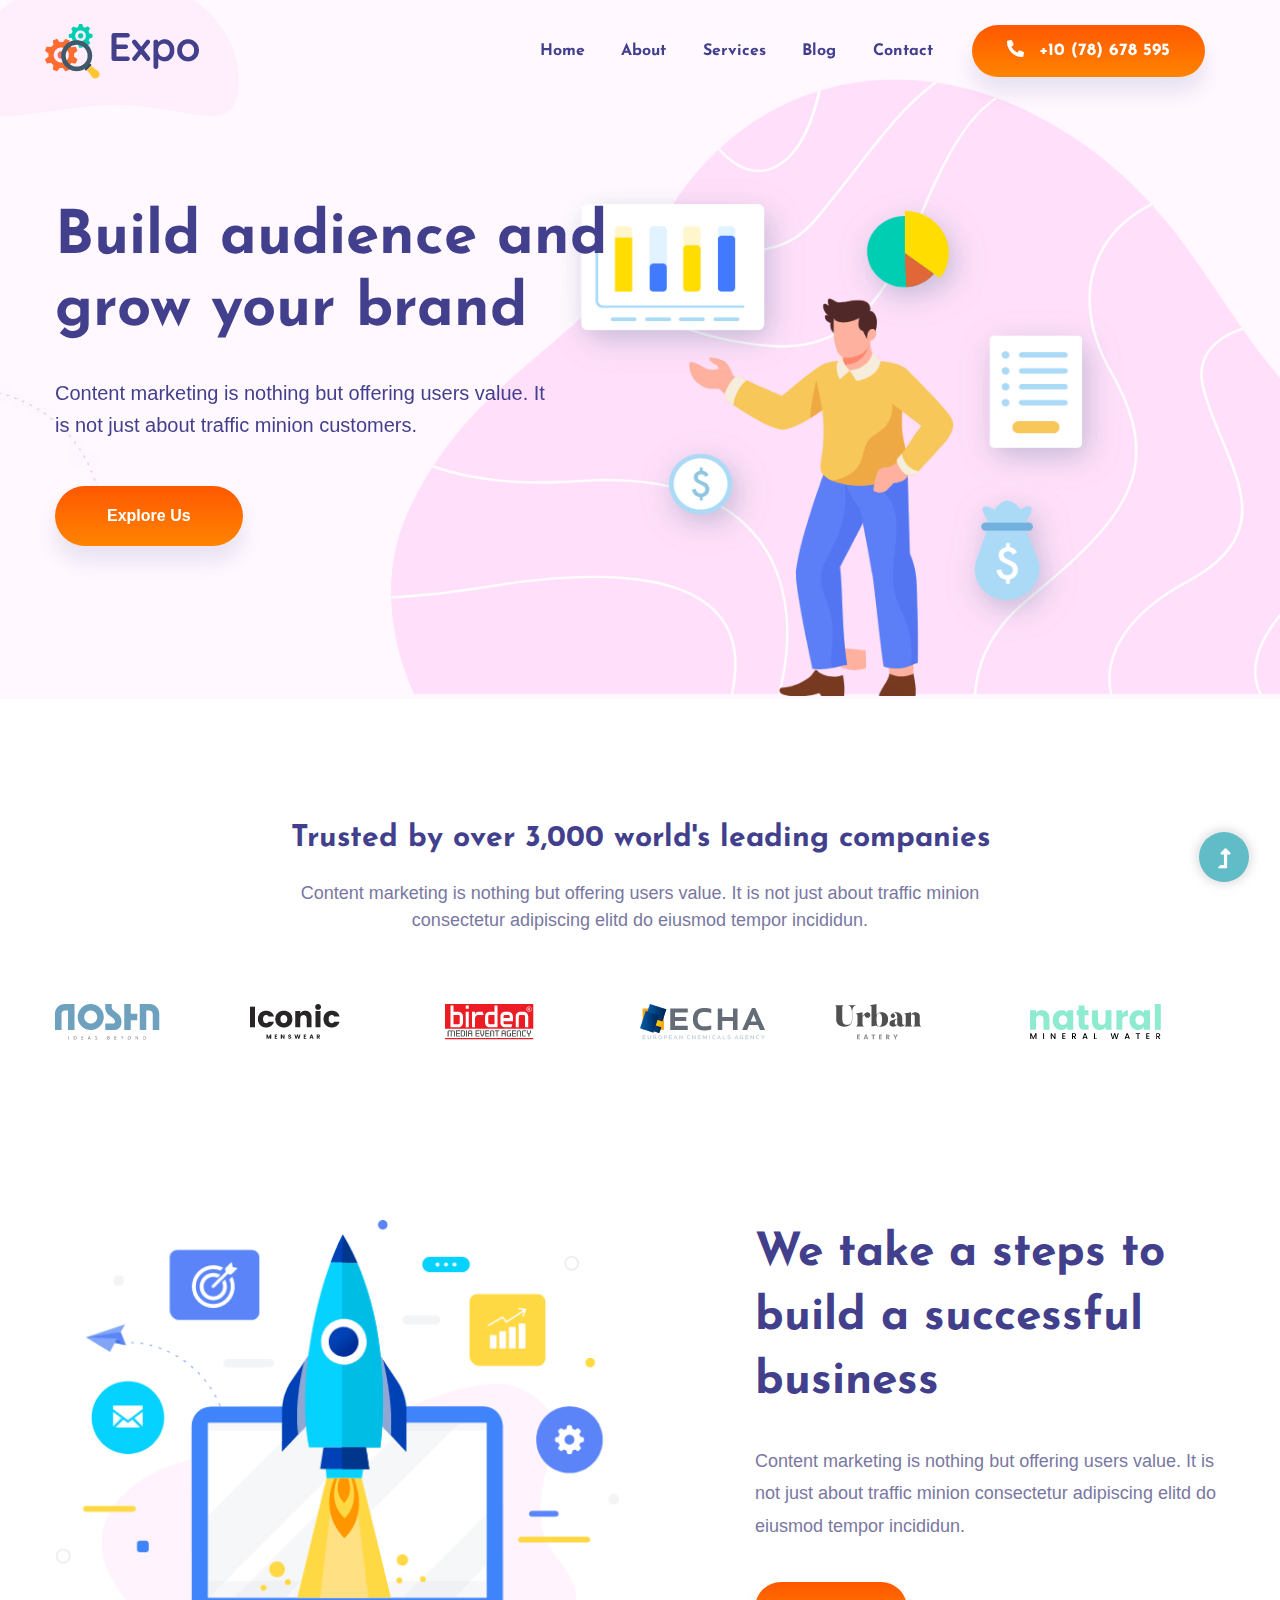
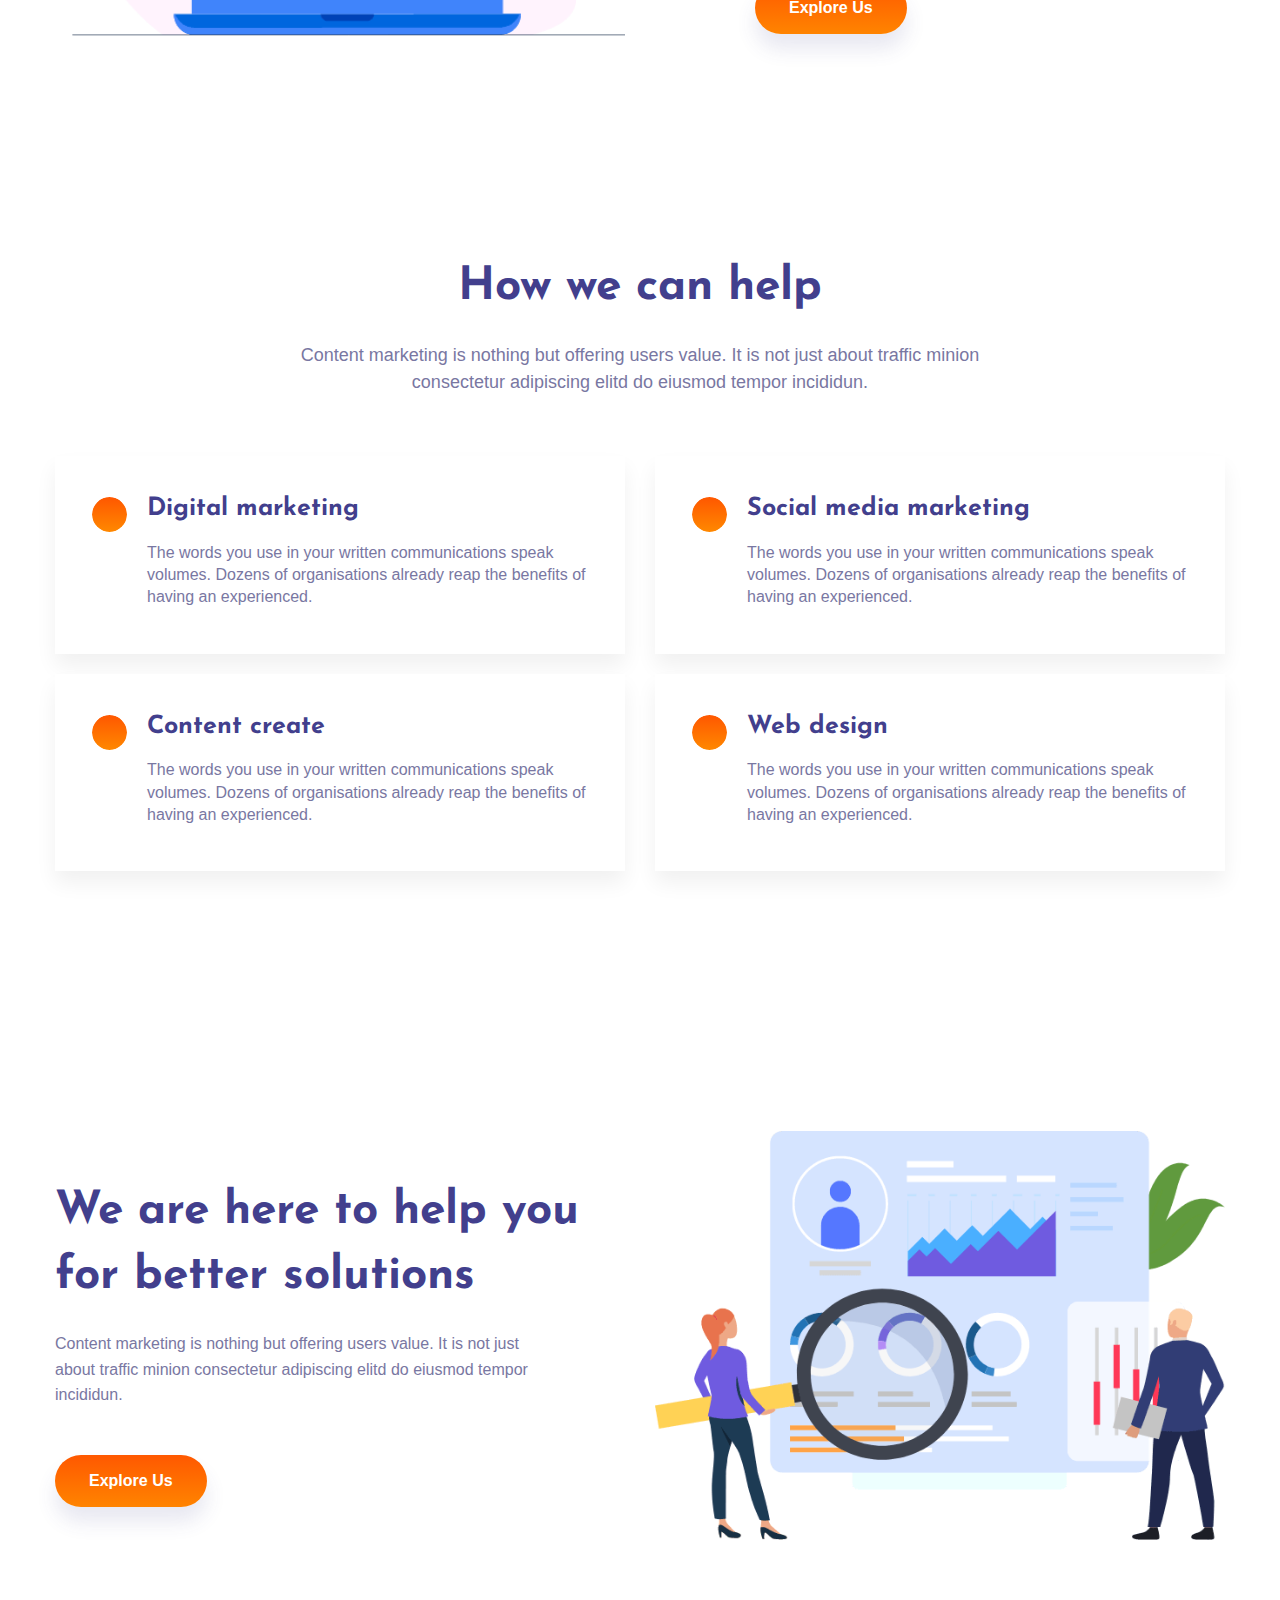
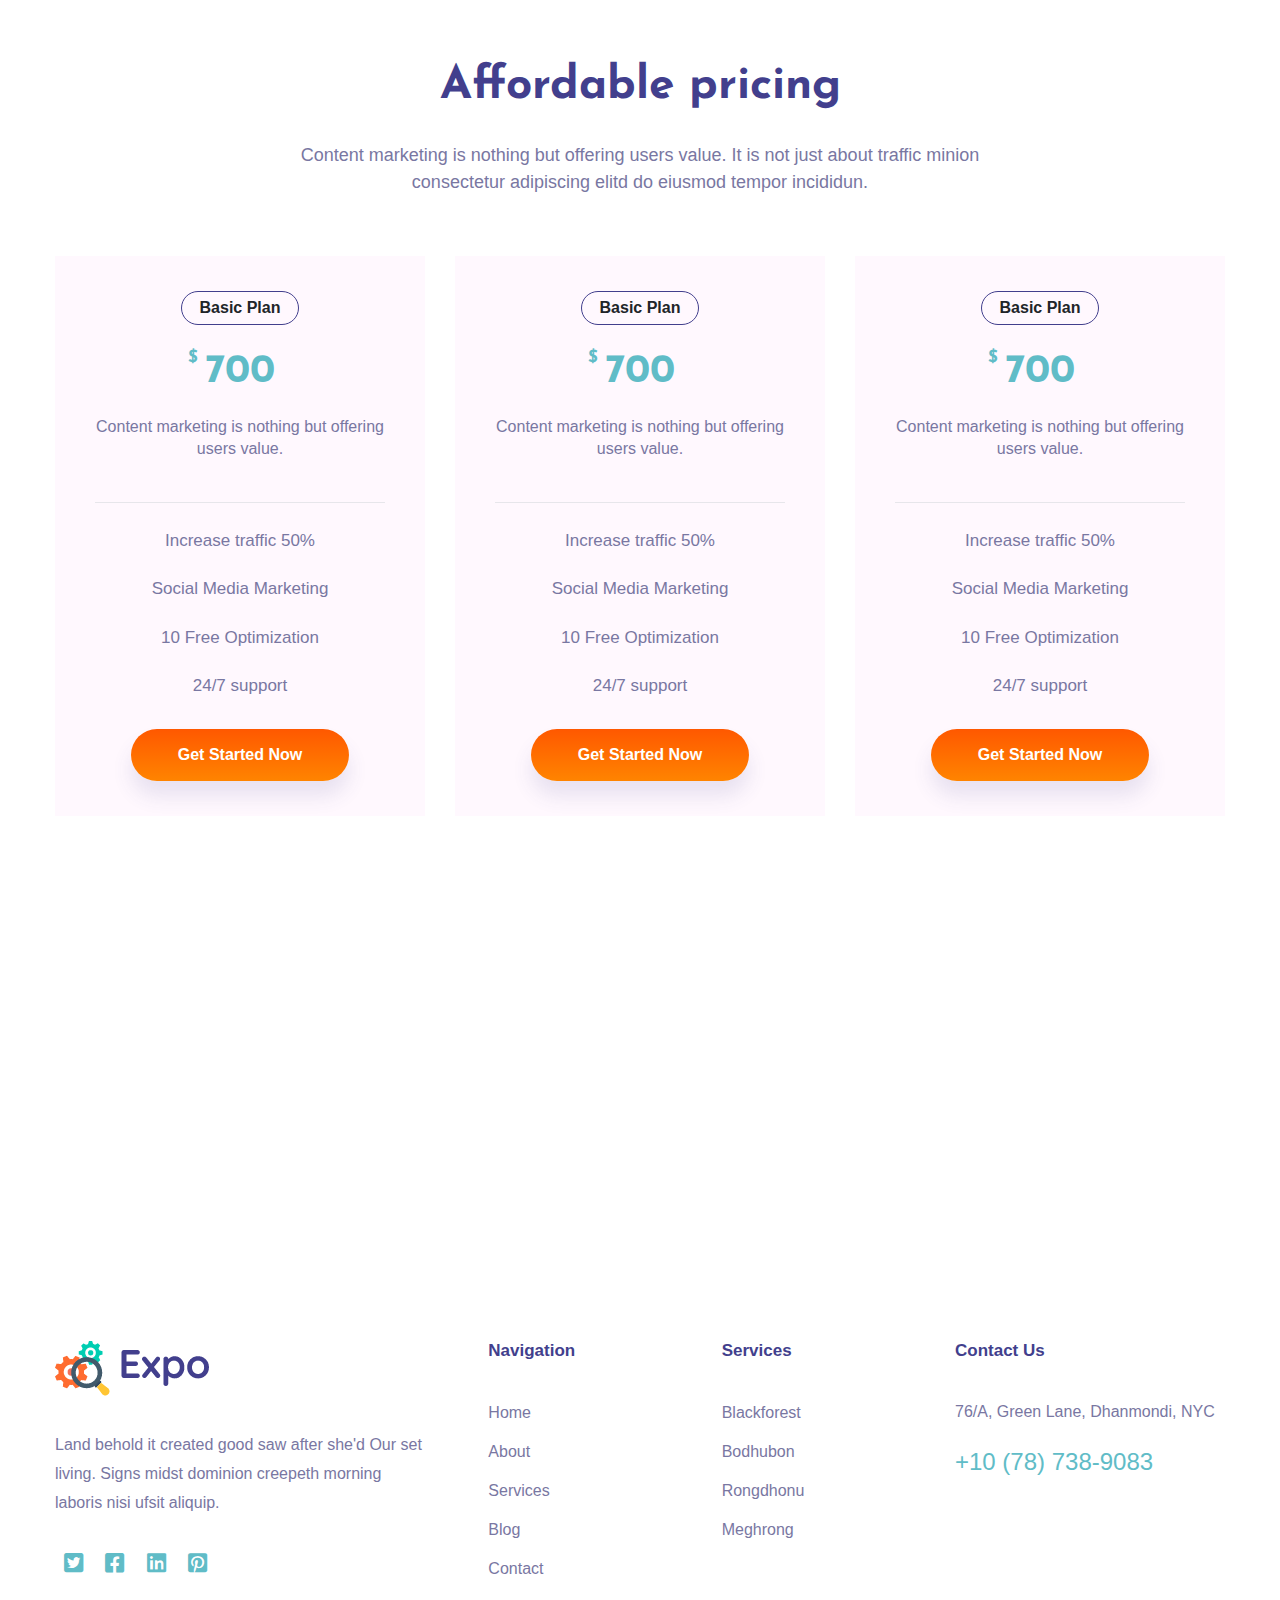
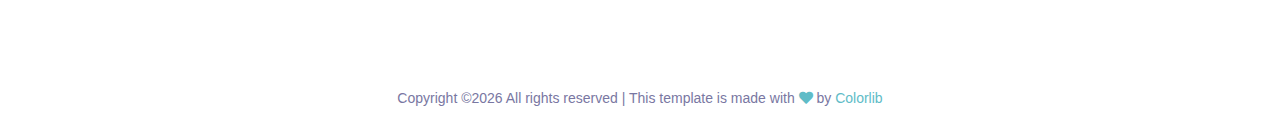
==== commit 15636bd6: "just a change" ====
--- a/index.html
+++ b/index.html
@@ -104,7 +104,7 @@
 <div class="col-xl-8 col-lg-9 ">
 
 <div class="section-tittle section-tittle2  text-center mb-70">
-<h2>Trusted by over 3,000 world’s leading companies</h2>
+<h2>Trusted by over 3,000 world's leading companies</h2>
 <p>Content marketing is nothing but offering users value. It is not just about traffic minion consectetur adipiscing elitd do eiusmod tempor incididun.</p>
 </div>
 </div>
@@ -253,7 +253,7 @@
 <div class="row justify-content-center">
 <div class="col-xl-8 col-lg-7 col-md-10">
 <div class="section-tittle  text-center mb-60">
-<h2>Affordable pricing plan</h2>
+<h2>Affordable pricing</h2>
 <p>Content marketing is nothing but offering users value. It is not just about traffic minion consectetur adipiscing elitd do eiusmod tempor incididun.</p>
 </div>
 </div>
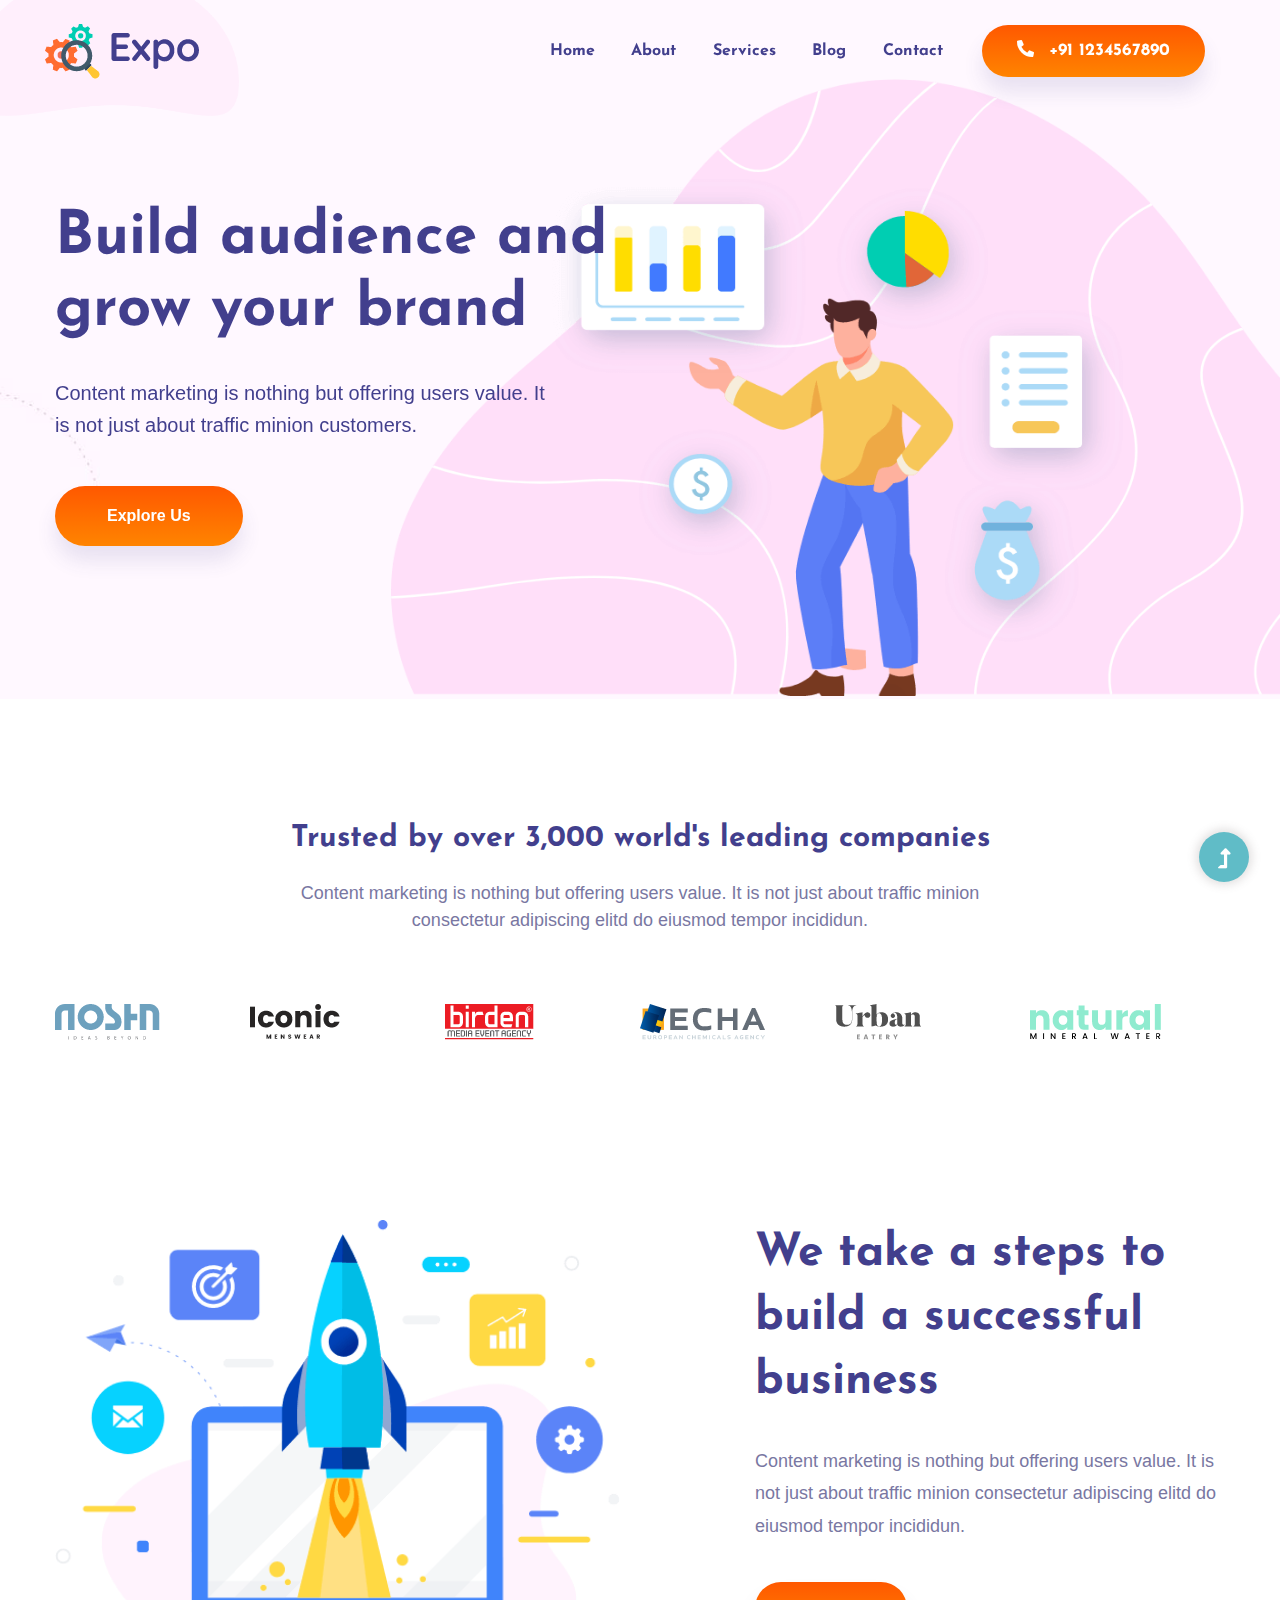
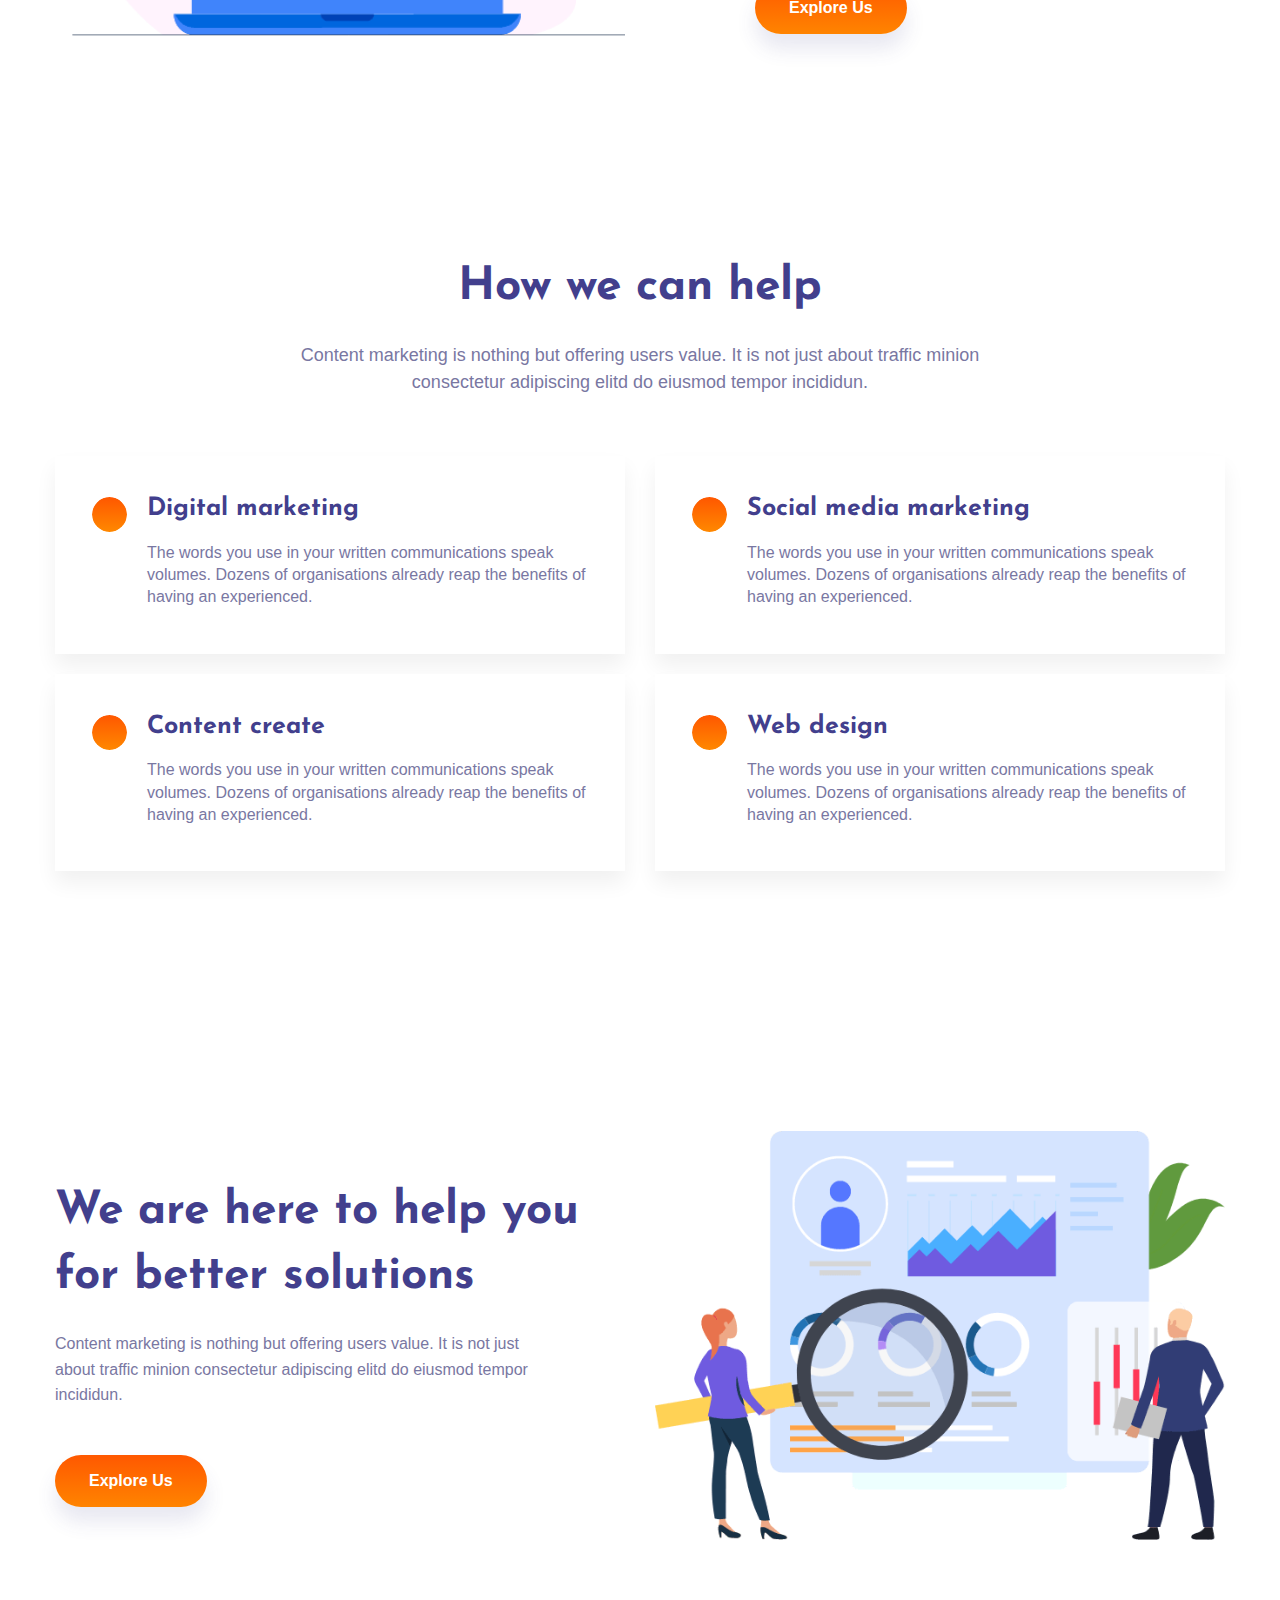
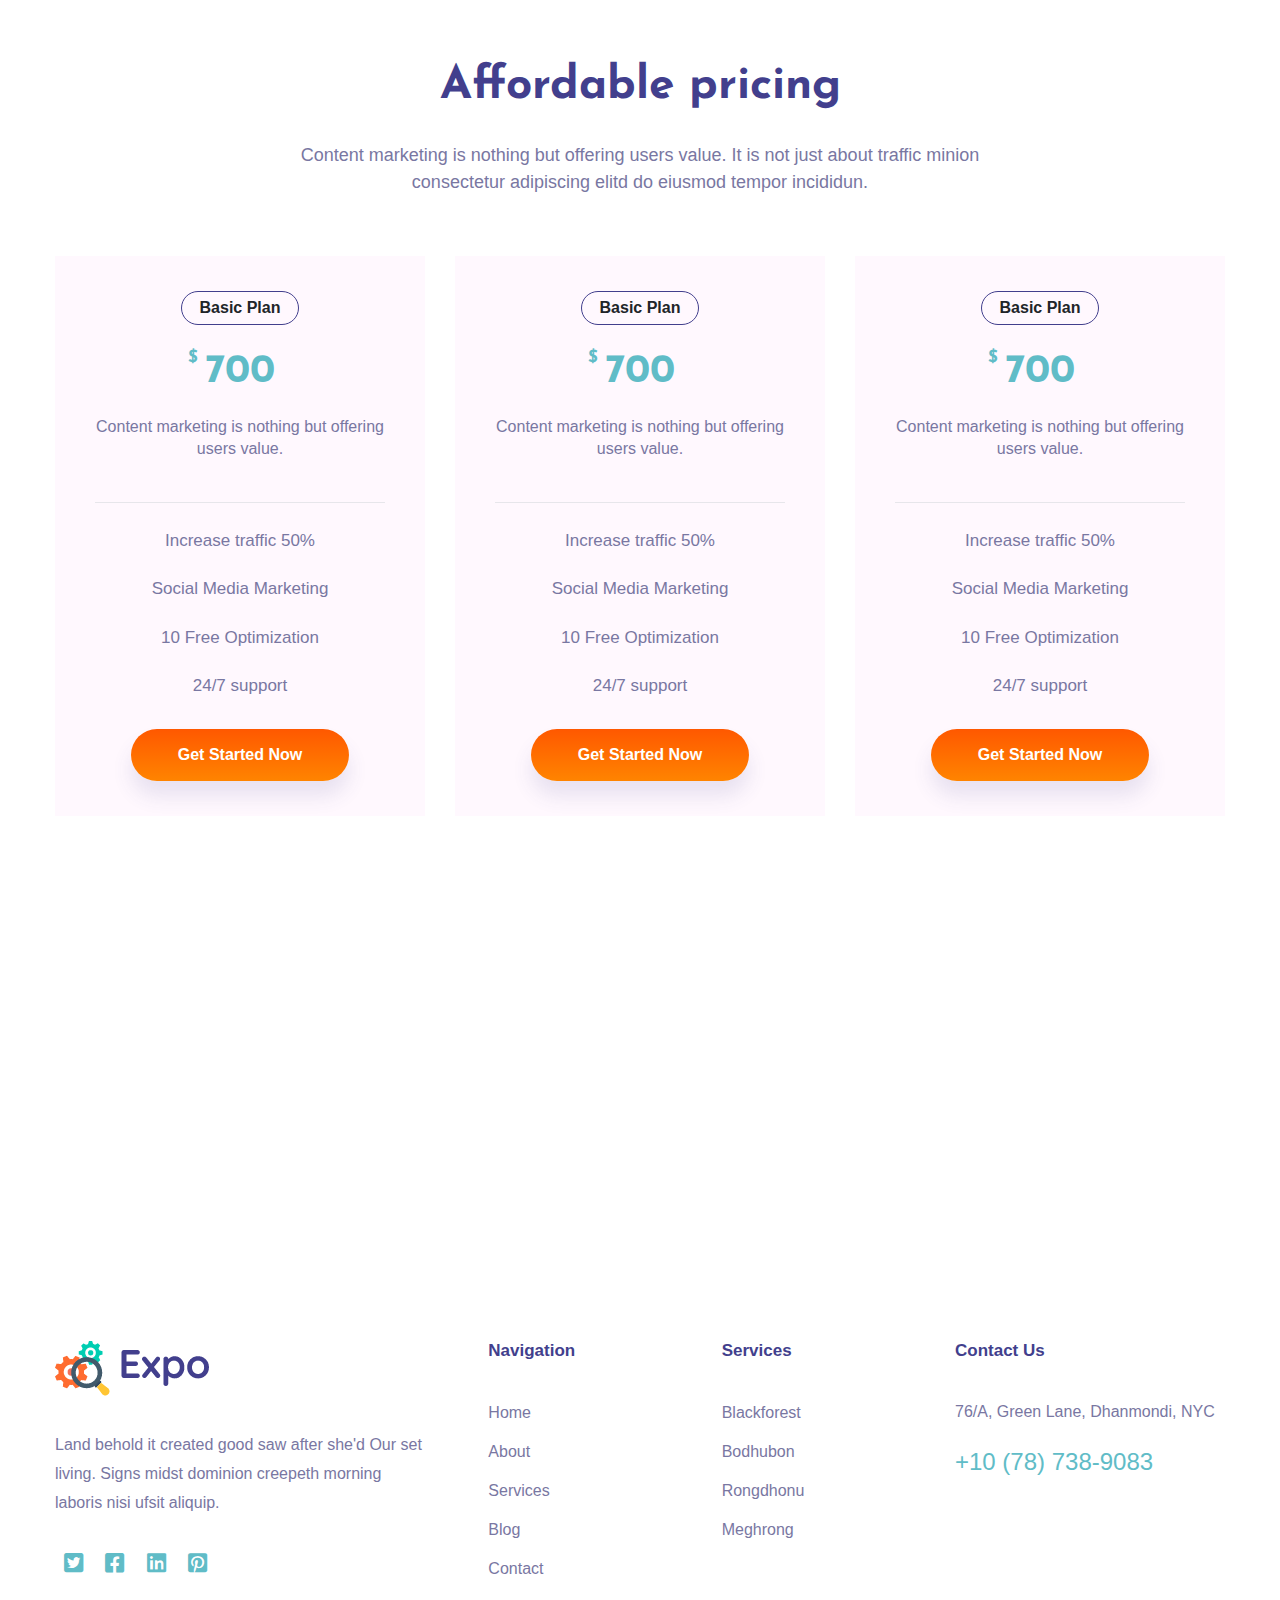
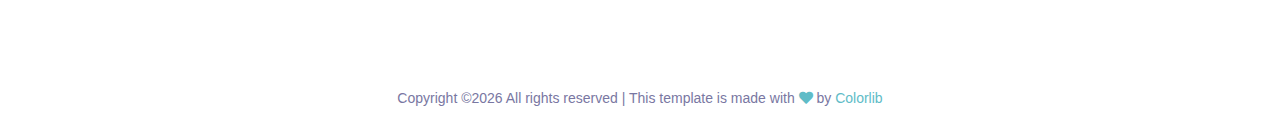
==== commit 7d7a3268: "Update index.html" ====
--- a/index.html
+++ b/index.html
@@ -53,7 +53,7 @@
 <li><a href="contact.html">Contact</a></li>
 
 <li class="button-header">
-<a href="#" class="header-btn"> <i class="fas fa-phone-alt"></i> +10 (78) 678 595</a>
+<a href="#" class="header-btn"> <i class="fas fa-phone-alt"></i> +91 1234567890</a>
 </li>
 </ul>
 </nav>
